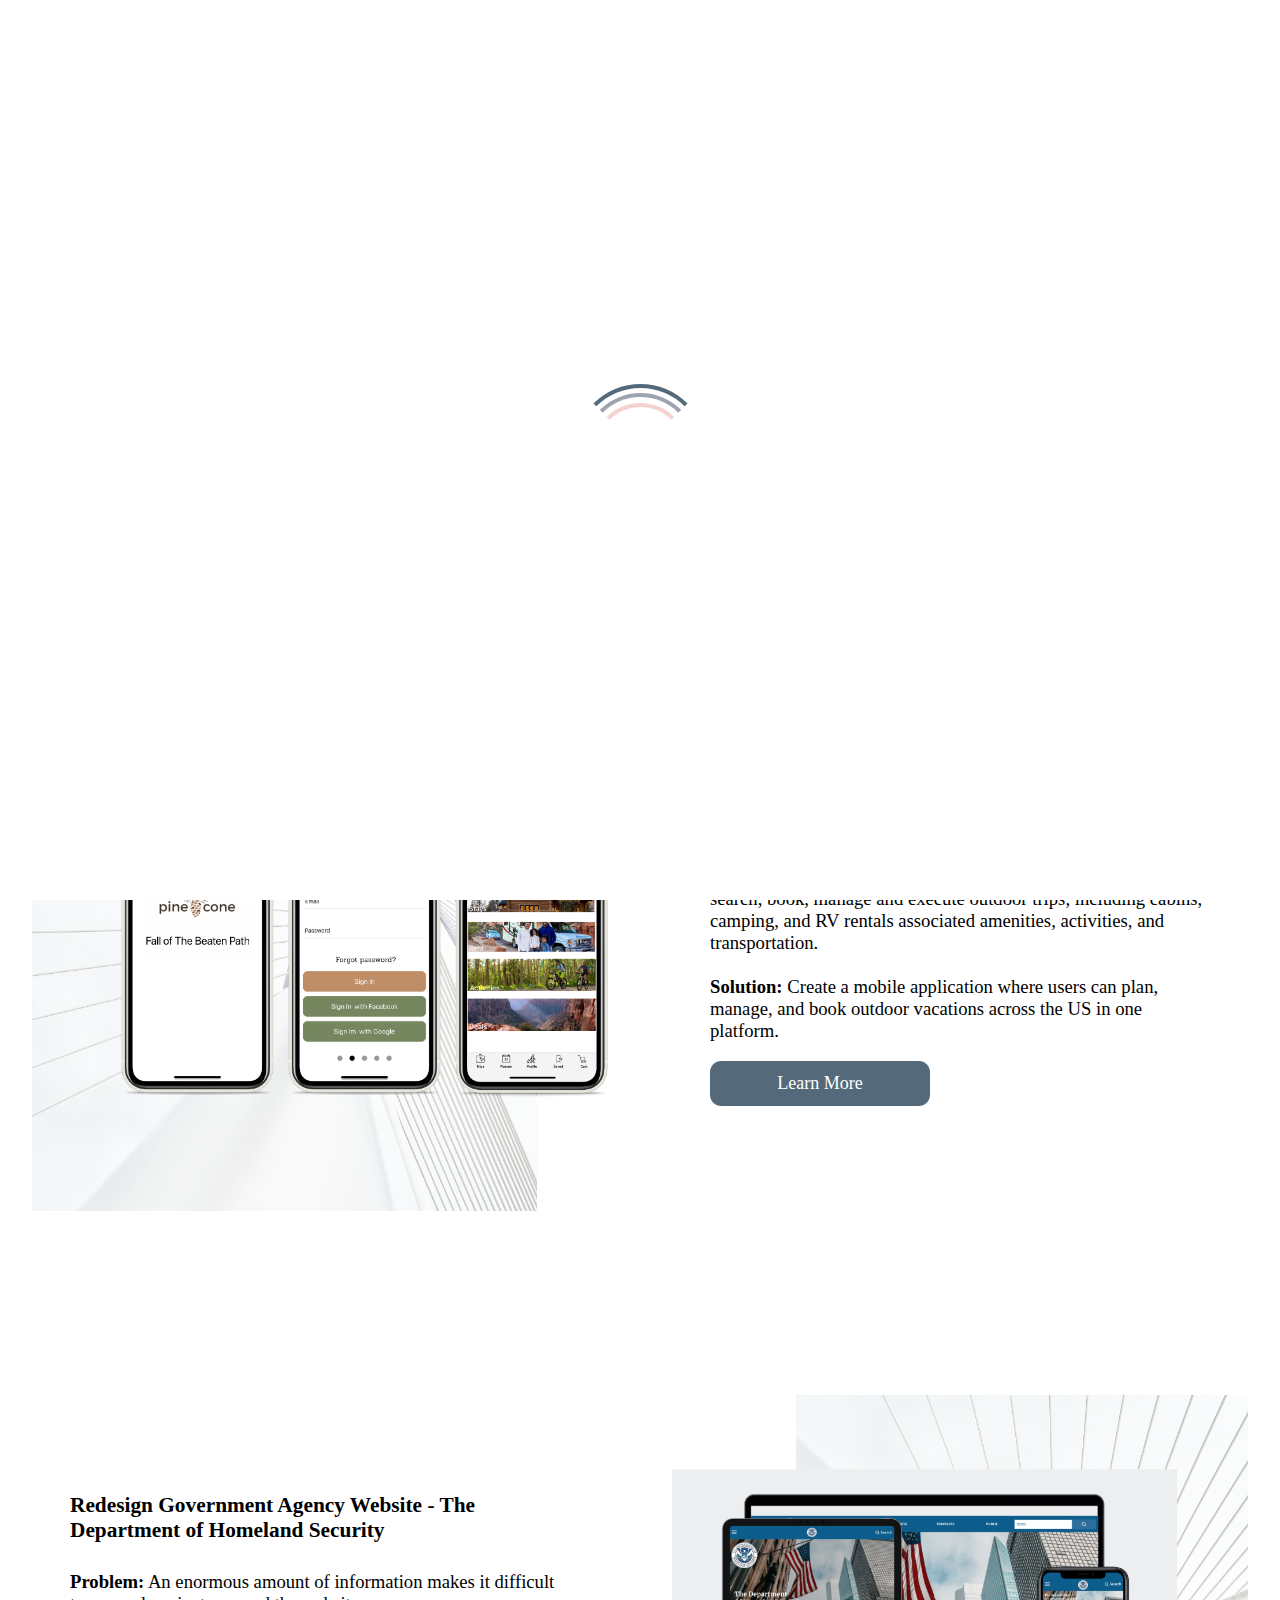
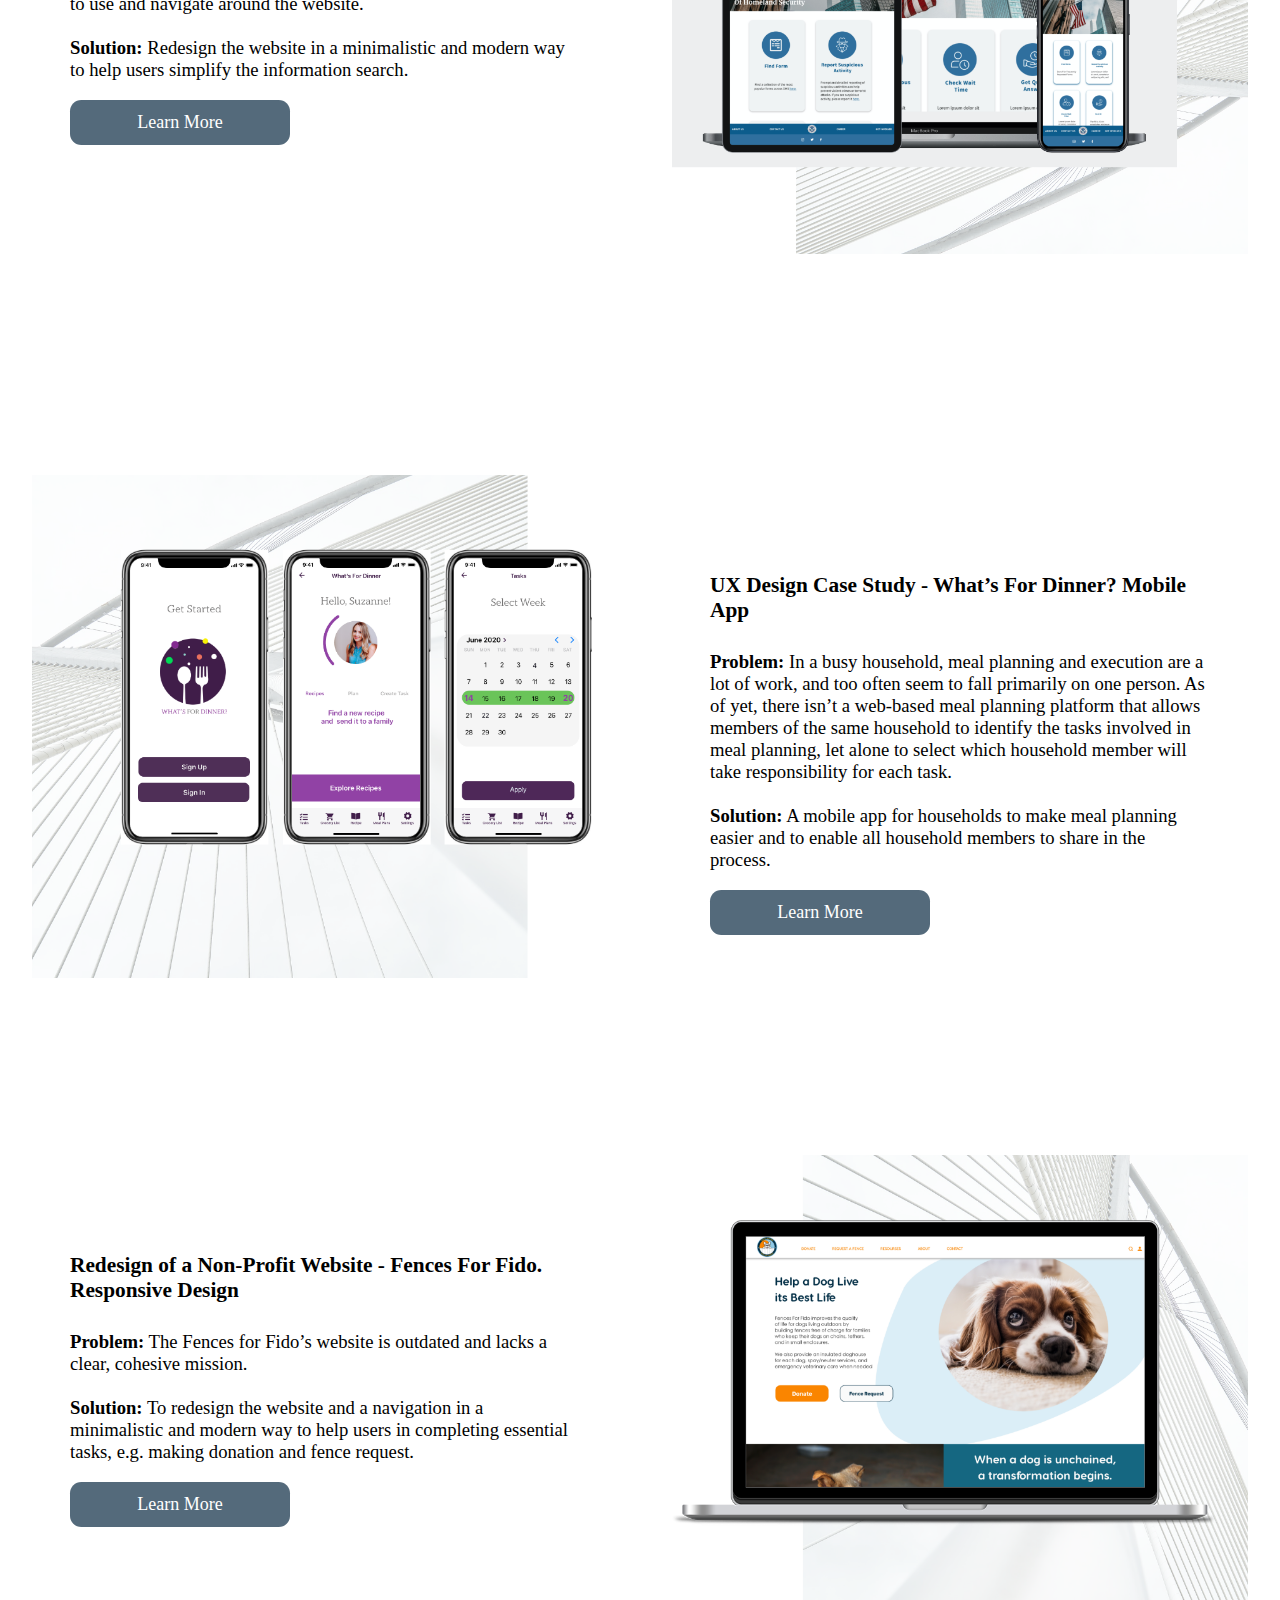
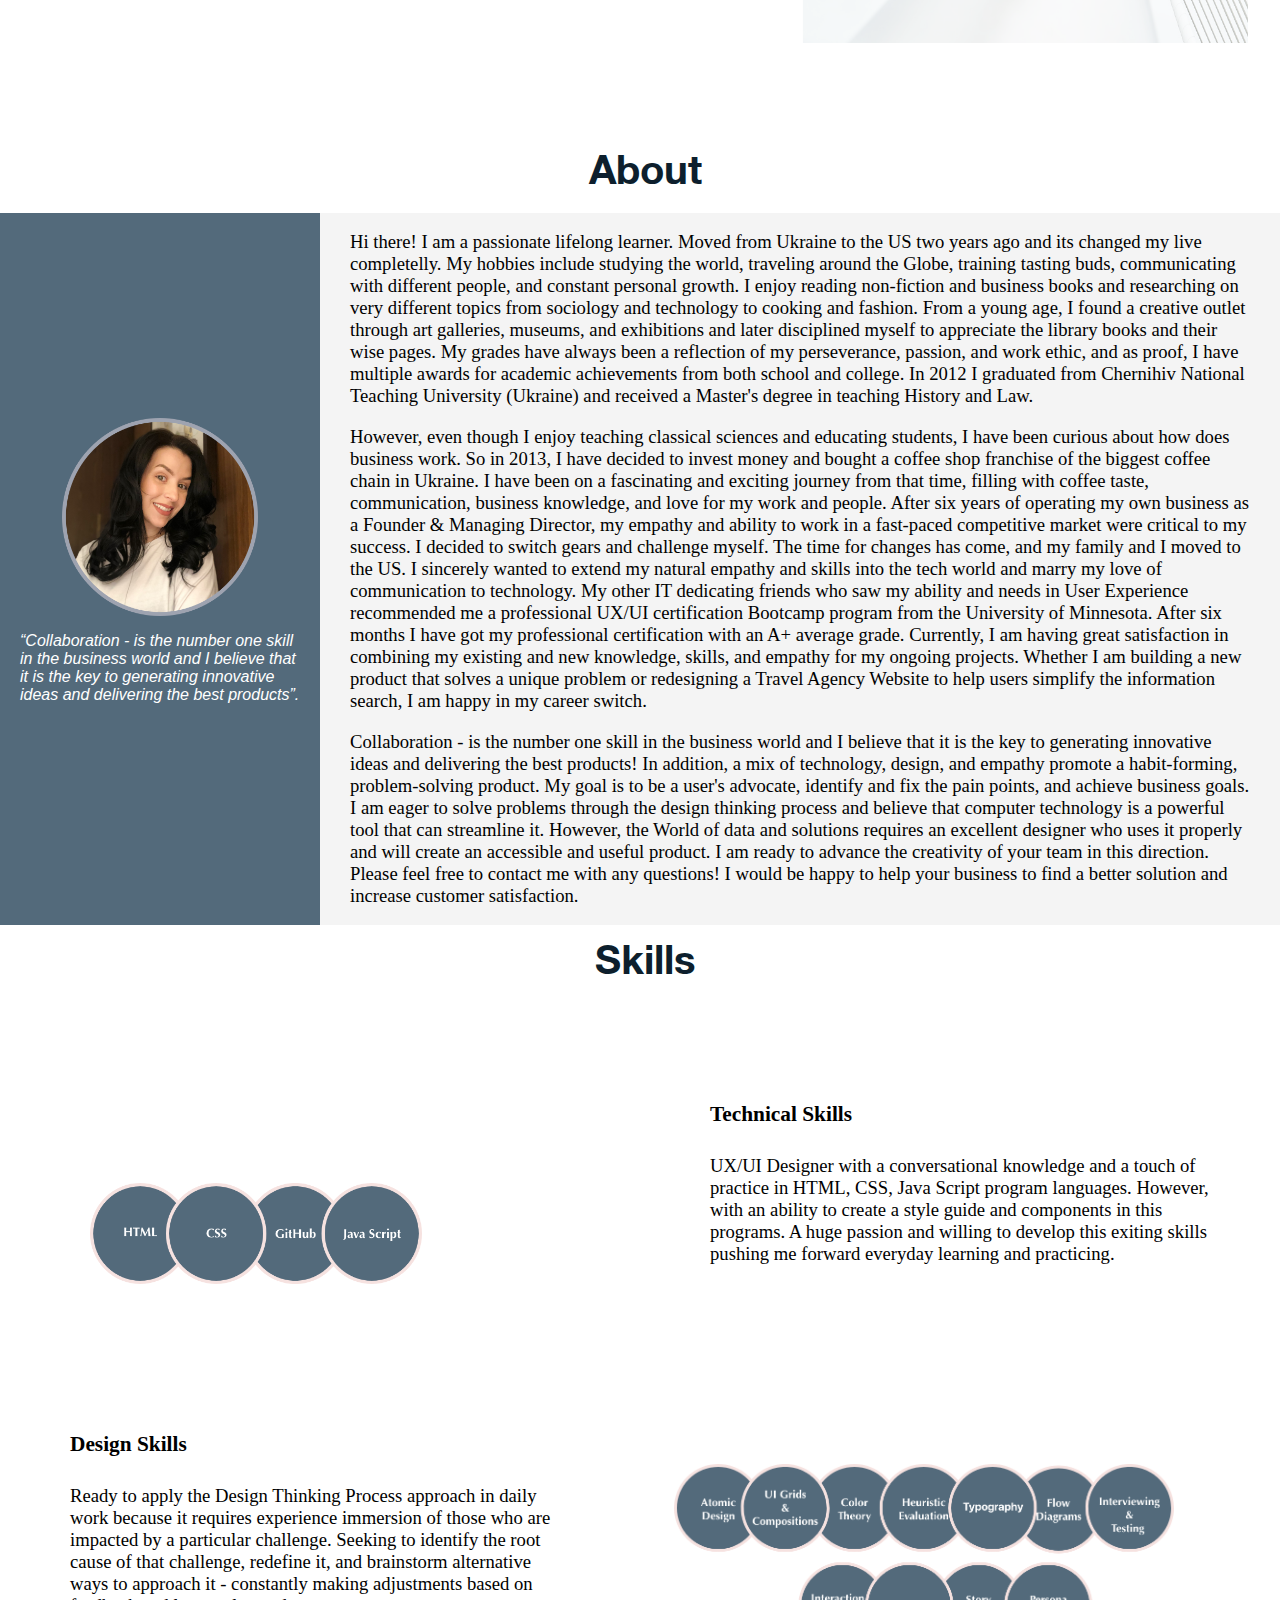
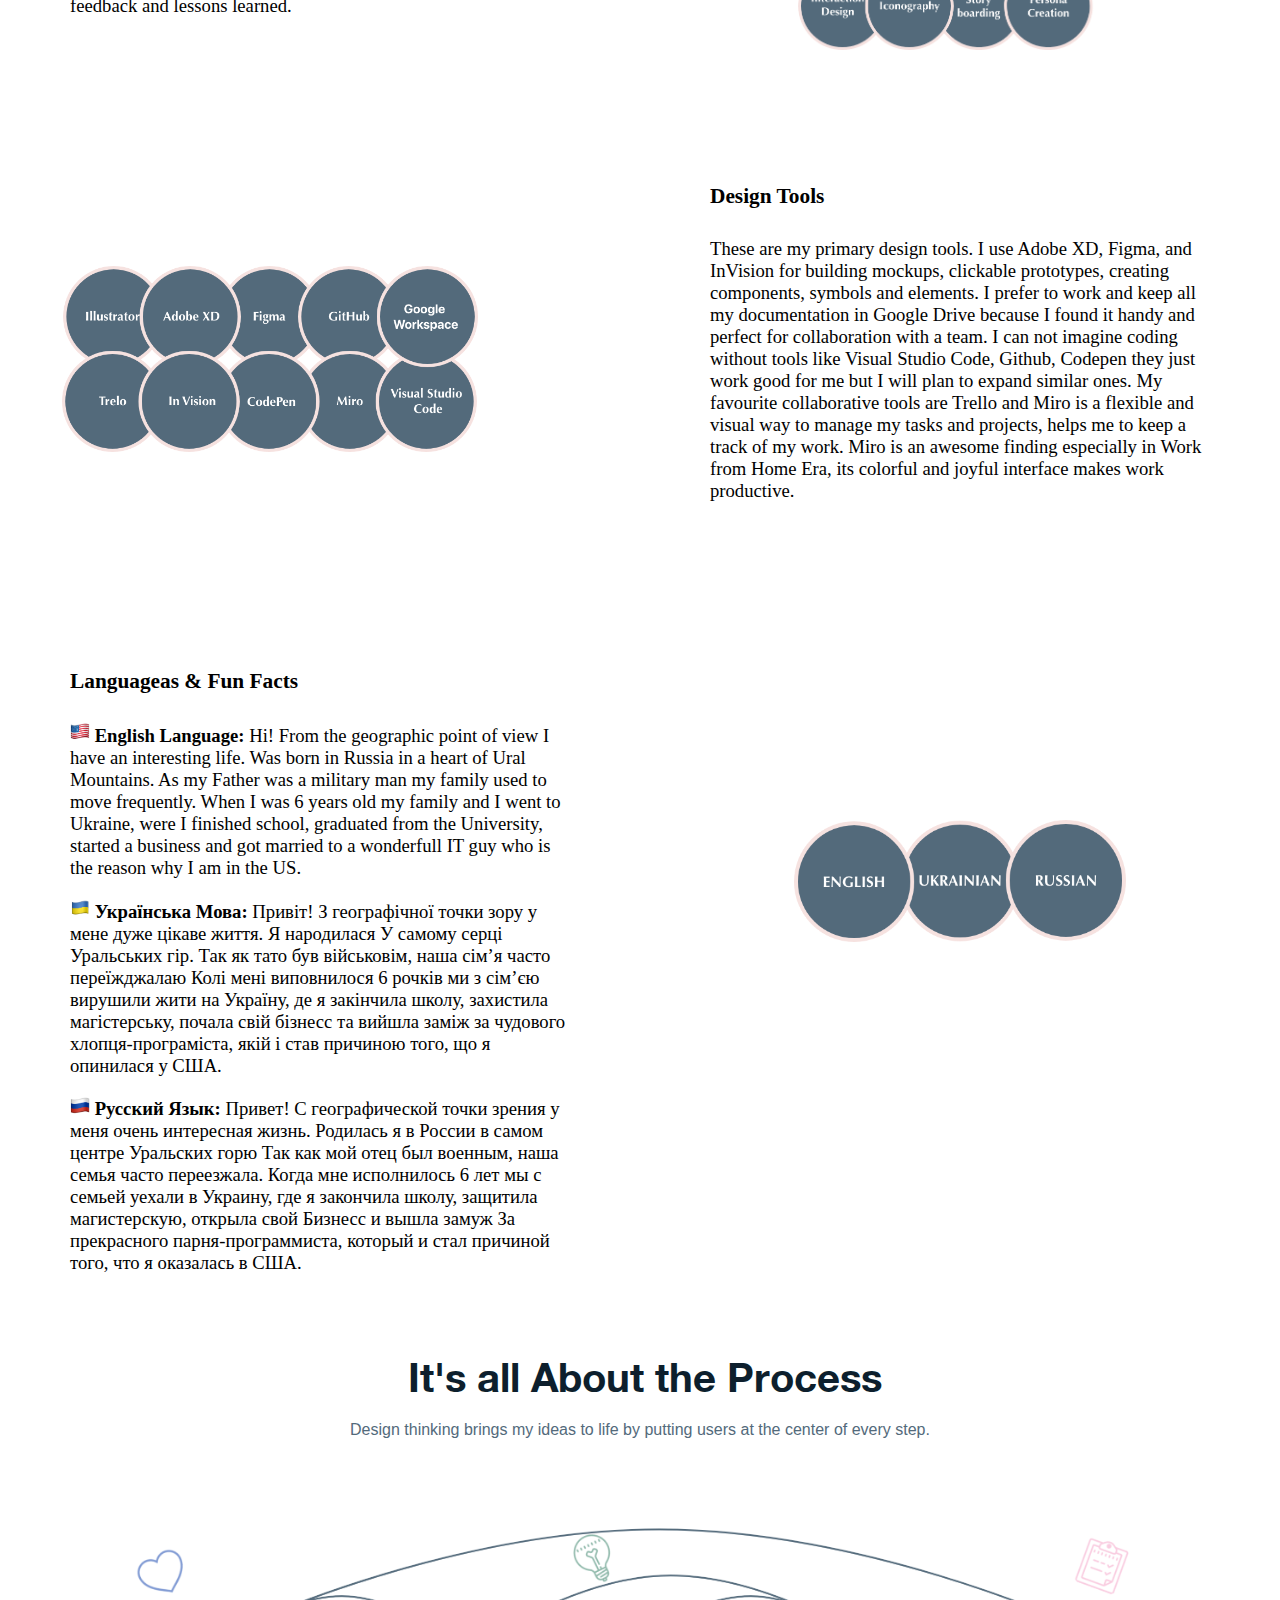
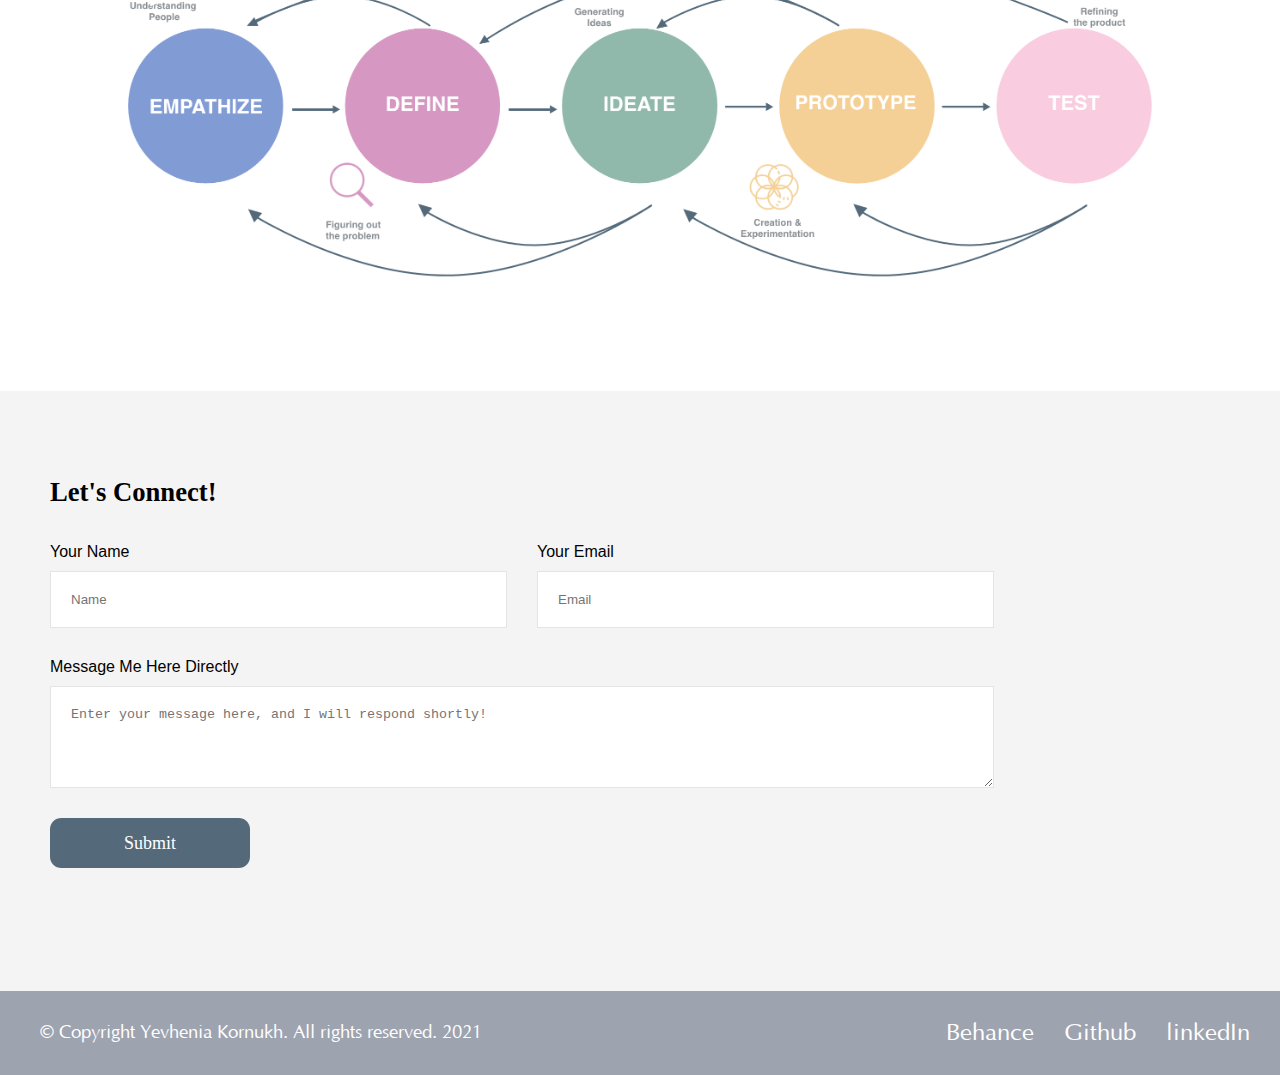
==== index.html @ 74844913 "moved hot map script below title" ====
<!DOCTYPE html>
<head>
    <!-- Global site tag (gtag.js) - Google Analytics -->
<!-- <script async src="https://www.googletagmanager.com/gtag/js?id=G-8EDSPQJ9S1"></script>
<script>
  window.dataLayer = window.dataLayer || [];
  function gtag(){dataLayer.push(arguments);}
  gtag('js', new Date());

  gtag('config', 'G-8EDSPQJ9S1');
</script> -->

<!-- Hotjar Tracking Code for https://janekornukh.github.io/portfolio/ -->

    <meta charset="utf-8">
    <title>Yevheniia Kornukh</title>
    <script>
        (function(h,o,t,j,a,r){
            h.hj=h.hj||function(){(h.hj.q=h.hj.q||[]).push(arguments)};
            h._hjSettings={hjid:2246298,hjsv:6};
            a=o.getElementsByTagName('head')[0];
            r=o.createElement('script');r.async=1;
            r.src=t+h._hjSettings.hjid+j+h._hjSettings.hjsv;
            a.appendChild(r);
        })(window,document,'https://static.hotjar.com/c/hotjar-','.js?sv=');
    </script>
    
    <link href="css/nav.css" rel="stylesheet" type="text/css">
    <link href="css/style.css" rel="stylesheet" type="text/css">
    <link rel="preconnect" href="https://fonts.gstatic.com">
<link href="https://fonts.googleapis.com/css2?family=Poppins:wght@700&display=swap" rel="stylesheet">
<link href="https://fonts.googleapis.com/css2?family=Poppins:ital,wght@0,400;0,700;1,500&display=swap" rel="stylesheet">
<link rel="stylesheet" href="https://cdnjs.cloudflare.com/ajax/libs/font-awesome/4.7.0/css/font-awesome.min.css">
</head>
<body>
    <!-- background animation -->
<!-- <div class="hero-bkg-animated">
</div> -->

    <header class="header">
        <a href="#" class="logo">YK</a>
        <!-- <img src="images/new_logo.png" class="logo"> -->
        <input class="menu-btn" type="checkbox" id="menu-btn" />
        <label class="menu-icon" for="menu-btn"><span class="navicon"></span></label>
        <ul class="menu">
          <li><a href="#projects">Projects</a></li>
          <li><a href="#about">About</a></li>
          <li><a href="#contact">Contact</a></li>
        </ul>
      </header>

<section id="heroSpace">
    <div id="flowers">
        <h1>Yevheniia Kornukh</h1>
        <h2><i>UX/UI Designer</i></h2>
    </div>
    
    <div id="headline">
        <h1>Yevheniia Kornukh</h1>
        <h2><i>A system-minded UX/UI Designer
            with a business background</I></h2>
        <h3>I Design products that people love</h3>
        <p>
            Create user-centric, habit-forming designs
            and deliver an intuitive yet impactful
            experience for each project.
        </p>
        <br>
        <!-- <button class="hoverMe">View My Resume</button> -->
        <a target="_blank" href="images/Yevheniia_Kornukh_Resume.pdf" class="button">Veiw My Resume</a>
        </div>
    <div id="avatar">
        <img src="images/Avatar.png">
    </div>
</section>
<h2 id="projects">Projects</h2>
<section id="projectGrid">
    
    <div id="pineCone-img" class="projectImg">
        <img src="images/pine-cone.png">
    </div>
    <div id="pineCone" class="projectOverview">
        <h4>
            <a href="javascript:void(0);">
                UX Design Case Study - Pine Cone Mobile App
            </a>
        </h4>
        <p><b>Problem:</b> There is no unifying digital space where travelers can search, book, manage and execute outdoor trips, including cabins, camping, and RV rentals associated amenities, activities, and transportation.<br>
        </br> 
            <b>Solution:</b> Create a mobile application where users can plan, manage, and book outdoor vacations across the US in one platform.
        </p>
        <a target="_blank" href="#" class="button">Learn More</a>
    </div>
    <div id="homelandSecurity" class="projectOverview">
        <h4><a href="javascript:void(0);">
            Redesign Government Agency Website - The Department of Homeland Security
        </a></h4>
        <p><b>Problem:</b> An enormous amount of information makes it difficult to use and navigate around the website.<br></br>
           <b>Solution:</b> Redesign the website in a minimalistic and modern way to help users simplify the information search.
        </p>
        <a target="_blank" href="#" class="button">Learn More</a>


    </div>
    <div id="homelandSecurity-img" class="projectImg">
        <img src="images/HS-group.png">
    </div>
    <div id="whats-for-Dinner-img" class="projectImg">
        <img src="images/WFD-group.png">
    </div>
    <div id="whats-for-Dinner" class="projectOverview">
        <h4><a href="javascript:void(0);">UX Design Case Study - What’s For Dinner? Mobile App
        </a></h4>
        <p><b>Problem:</b> In a busy household, meal planning and execution are a lot of work, and 
            too often seem to fall primarily on one person. As of yet, there isn’t a web-based 
            meal planning platform that allows members of the same household to identify the 
            tasks involved in meal planning, let alone to select which household member will 
            take responsibility for each task.<br></br> 
            <b>Solution:</b> A mobile app for households to make meal planning easier and to 
            enable all household members to share in the process.
        </p>
        <a target="_blank" href="#" class="button">Learn More</a>

    </div>
    <div id="fencesForFido" class="projectOverview">
        <h4><a href="javascript:void(0);">Redesign of a Non-Profit  Website - Fences For Fido. Responsive Design
        </a></h4>
        <p><b>Problem:</b>  The Fences for Fido’s website is outdated and lacks a clear, cohesive mission.<br></br>
           <b>Solution:</b>  To redesign the website and a navigation in a minimalistic and modern 
            way to help users in completing essential tasks, e.g. making donation and fence 
            request.
            </p>
            <a target="_blank" href="#" class="button">Learn More</a>

    </div>
    <div id="fencesForFido-img" class="projectImg">
        <img src="images/FFF-group.png">
    </div>
</section>

<h2 id="about">About</h2>

<section id="aboutMe">
    <div id="avatar2" class="">
        <img src="images/Avatar2.png">
        <p><i>“Collaboration - is the number one skill in the business world and I believe that it is the key to
                generating innovative ideas and delivering the best products”.</i></p>
    </div>

    <div id="coverLetter" class="">
        <p>Hi there! I am a passionate lifelong learner. Moved from Ukraine to the US two years ago and its changed my live completelly. My hobbies include studying the world, traveling around the
            Globe, training tasting buds, communicating with different people, and constant personal growth. I enjoy
            reading non-fiction and business books and researching on very different topics from sociology and
            technology to cooking and fashion. From a young age, I found a creative outlet through art galleries,
            museums, and exhibitions and later disciplined myself to appreciate the library books and their wise pages.
            My grades have always been a reflection of my perseverance, passion, and work ethic, and as proof, I have
            multiple awards for academic achievements from both school and college. In 2012 I graduated from Chernihiv
            National Teaching University (Ukraine) and received a Master's degree in teaching History and Law.</p>


        <p>However, even though I enjoy teaching classical sciences and educating students, I have been curious about
            how does business work.
            So in 2013, I have decided to invest money and bought a coffee shop franchise of the biggest coffee chain in
            Ukraine. I have been on a fascinating and exciting journey from that time, filling with coffee taste,
            communication, business knowledge, and love for my work and people. After six years of operating my own
            business as a Founder & Managing Director, my empathy and ability to work in a fast-paced competitive market
            were critical to my success. I decided to switch gears and challenge myself. The time for changes has come,
            and my family and I moved to the US. I sincerely wanted to extend my natural empathy and skills into the
            tech world and marry my love of communication to technology. My other IT dedicating friends who saw my
            ability and needs in User Experience recommended me a professional UX/UI certification Bootcamp program from
            the University of Minnesota. After six months I have got my professional certification with an A+ average grade. Currently, I am having great
            satisfaction in combining my existing and new knowledge, skills, and empathy for my ongoing projects.
            Whether I am building a new product that solves a unique problem or redesigning a Travel Agency Website to help
            users simplify the information search, I am happy in my career switch.</p>

        <p>Collaboration - is the number one skill in the business world and I believe that it is the key to generating
            innovative ideas and delivering the best products! In addition, a mix of technology, design, and empathy
            promote a habit-forming, problem-solving product. My goal is to be a user's advocate, identify and fix the
            pain points, and achieve business goals. I am eager to solve problems through the design thinking process
            and believe that computer technology is a powerful tool that can streamline it. However, the World of data
            and solutions requires an excellent designer who uses it properly and will create an accessible and useful
            product. I am ready to advance the creativity of your team in this direction. Please feel free to contact me
            with any questions! I would be happy to help your business to find a better solution and increase customer
            satisfaction.</p>
    </div>
</section>

<h2 id="about">Skills</h2>

<!-- <section id="resumeGrid">
    <div id="summary" class="projectOverview">
        <p><b>UX/UI Designer</b> skilled at agile methodologies, user research, user interface deployment, visual prototyping (Adobe XD, Figma).<br> Creative problem-solver passionate about research-driven designs.<br><br> <b>Main goal:</b> create user-centric, habit-forming designs and deliver an intuitive yet impactful experience for each project. <br><br> <b>Education background</b> includes a UX/UI Bootcamp certification program from the University of Minnesota. <br>Additionally, a Master’s degree in teaching History and Law from Chernihiv National Teaching University in Ukraine.
            
             
        </p>
    </div>
    <div id="graph-img" class="graphImg">
        <img src="images/Graph.png">
    </div>
    
</section> -->

<section id="skillsGrid">
    <div id="t-skills-img" class="bubles">
        
        <img src="images/tech-skills.png">
    </div>
    <div id="t-skills" class="projectOverview">
             <p><h4>Technical Skills</h4>UX/UI Designer with a conversational knowledge and a touch of practice in 
                HTML, CSS, Java Script program languages. However, with an ability to create a style guide and components in this programs. A huge passion and willing to develop this exiting skills pushing me forward everyday learning and practicing.  
            </p>
    </div>

    
    <div id="d-skills" class="projectOverview">
       
        <p> <h4>Design  Skills</h4>Ready to apply the Design Thinking 
            Process approach in daily work because it 
            requires  experience immersion of those 
            who are impacted by a particular challenge.
            Seeking to identify the root cause of that 
            challenge, redefine it, and brainstorm alternative 
            ways to approach it - constantly making adjustments
            based on feedback and lessons learned.
       </p>
</div>

    <div id="d-skills-img" class="bubles">
        <img src="images/design-skills.png">
    </div>
    
    
    <div id="tools-img" class="bubles">
       
        <img src="images/design-tools.png">
    </div>
    <div id="tools" class="projectOverview">
             <p> <h4>Design Tools</h4>These are my primary design tools. I use Adobe XD, Figma, and InVision for building mockups, clickable prototypes, creating components, symbols and elements. I prefer to work and keep all my documentation in Google Drive because I found it handy and perfect for collaboration with a team. I can not imagine coding without tools like Visual Studio Code, Github, Codepen they just work good for me but I will plan to expand similar ones. 
                My favourite collaborative  tools are Trello and Miro is a flexible and visual way to manage my tasks and projects, helps me to keep a track of my work. Miro is an awesome finding especially in Work from Home Era, its colorful and joyful interface makes work productive.  
            </p>
    </div>

    
    <div id="lingo" class="projectOverview">
            <p><h4>Languageas & Fun Facts</h4></p>
        <p><img src="images/us-flag.png"> <b>English Language:</b> Hi! From the geographic point of view I have an interesting life. Was born in 
            Russia in a heart of Ural Mountains. As my Father was a military man my family 
            used to move frequently. When I was 6 years old my family and I went to 
            Ukraine, were I finished school, graduated from the University, started a 
            business and got married to a wonderfull IT guy who is the reason why I am in 
            the US. 
       </p>
       <p><img src="images/ukr-flag.png"> <b>Українська Мова:</b> Привіт! З географічної точки зору у мене дуже цікаве життя. Я народилася
        У самому серці Уральських гір. Так як тато був військовім, наша сім’я часто
        переїжджалаю Колі мені виповнилося 6 рочків ми з сім’єю вирушили жити на 
        Україну, де я закінчила школу, захистила магістерську, почала свій бізнесс
        та вийшла заміж за чудового хлопця-програміста, якій і став причиною того, що я 
        опинилася у США.
        
        </p>  
   
        <p><img src="images/rus-flag.png"> <b>Русский Язык:</b> Привет! С географической точки зрения у меня очень интересная жизнь. Родилась 
            я в России в самом центре Уральских горю Так как мой отец был военным, наша 
            семья часто переезжала. Когда мне исполнилось 6 лет мы с семьей уехали в Украину,
            где я закончила школу, защитила магистерскую, открыла свой Бизнесс и вышла замуж 
            За прекрасного парня-программиста, который и стал причиной того, что я оказалась в США.  
            
       </p>
    </div>

    <div id="lingo-img" class="bubles">
    <img src="images/languages.png">
    </div>

</section>

<section id="designThinking">
    <div id="text dt" class="textDT">
        <h2>It's all About the Process</h2>
        <p>Design thinking brings my ideas to life by putting users at the center of every step. 
        </p>
</div>
 <div id="dthink-img" class="bubles">   
        <img src="images/designThinking.png">
    </div>
    
</section>

<section id="contact">
    <h4>Let's Connect!</h4>
    <form>
        <div class="contactForm">
            <div class="nameBlock">
                <label for="inputName" class="form-label">Your Name</label>
                <input type="text" class="textInput" id="inputName" placeholder="Name">
            </div>
            <div class="emailBlock">
                <label for="inputEmail" class="form-label">Your Email</label>
                <input type="email" class="textInput" id="inputEmail" placeholder="Email">
            </div>
            <div class="messageBlock">
                <label for="inputMessage" class="form-label">Message Me Here Directly</label>
                <textarea type="text" rows="4" class="textInput" id="inputMessage" placeholder="Enter your message here, and I will respond shortly!"></textarea>
            </div>
        </div>
            <div class="">
                <button type="submit" class="hoverMe">Submit</button>
            </div>
        
    </form>
</section>

<!--My primary Footer-->

<footer id="footBar">
    <h5>&#169; Copyright Yevhenia Kornukh. All rights reserved. 2021</h5>
    <div id="footnavigation">
        <p>
            <a target="_blank" href="https://www.behance.net/janekornukh">Behance</a>
        </p>
        <p>
            <a target="_blank" href="https://github.com/janekornukh/portfolio">Github</a>
        </p>
        <p>
            <a target="_blank" href="https://www.linkedin.com/in/jane-kornukh-10817b196/">linkedIn</a>
            
        </p>
        
    </div>  
</footer>

<footer id="footBarMobile">
    <div id="footnavigation">
            <a target="_blank" href="https://www.behance.net/janekornukh"><img src="images/behance.png" alt=""></a>
            <a target="_blank" href="https://github.com/janekornukh/portfolio"><img src="images/github.png" alt=""></a>
            <a target="_blank" href="https://www.linkedin.com/in/jane-kornukh-10817b196/"><img src="images/linkedin.png" alt=""></a>    
    </div>   
</footer>

<!-- tripl spiner preloader -->


<div class="preloader">
    <div class="triple-spinner"></div>
</div>

<script src="https://ajax.googleapis.com/ajax/libs/jquery/3.4.1/jquery.min.js"></script>
<script src="js/index.js"></script>

</body>
</html>
---- css/nav.css ----
@font-face {
  font-family: "Pumpkin Story";
  src: /*url('myfont.woff2') format('woff2'),
         url('myfont.woff') format('woff'),*/ url("../fonts/Pumpkin Story.ttf")
    format("truetype");
}

@font-face {
  font-family: "Optima";
  font-style: normal;
  font-weight: normal;
  src: local("Optima"), url("../fonts/OPTIMA.woff") format("woff");
}

body {
  margin: 0;
  font-family: Helvetica, sans-serif;
}

a {
  color: #000;
}

/* header */

.header {
  background-color: #9ea3b0;
  box-shadow: 1px 1px 4px 0 rgba(0, 0, 0, 0.1);
  position: fixed;
  width: 100%;
  z-index: 40;
}

.header ul {
  margin: 0;
  padding: 0;
  list-style: none;
  overflow: hidden;
  background-color: #9ea3b0;
}

.header li a {
  display: block;
  padding: 20px 20px;
  border-right: 1px solid #9ea3b0;
  text-decoration: none;
  color: white;
  font: 18pt 'Poppins';
}

.header li a:hover,
.header .menu-btn:hover {
  background-color: #9ea3b0;
}

.header .logo {
  display: inline-block;
  font-size: 2em;
  text-decoration: none;
  color: white;
  font: 30pt 'Poppins';
  font-weight: bold;
  margin: 8px 20px 8px 60px;
  transition: transform .2s;
}

.logo:hover {
  transform: scale(1.2);
}

.header a:hover {
    color: #FAE1DF;
    cursor: pointer;
}

/* menu */

.header .menu {
  clear: both;
  max-height: 0;
  transition: max-height 0.2s ease-out;
}

/* menu icon */

.header .menu-icon {
  cursor: pointer;
  display: inline-block;
  float: right;
  padding: 34px 30px;
  position: relative;
  user-select: none;
}

.header .menu-icon .navicon {
  background: white;
  display: block;
  height: 2px;
  position: relative;
  transition: background 0.2s ease-out;
  width: 24px;
}

.header .menu-icon .navicon:before,
.header .menu-icon .navicon:after {
  background: white;
  content: "";
  display: block;
  height: 100%;
  position: absolute;
  transition: all 0.2s ease-out;
  width: 100%;
}

.header .menu-icon .navicon:before {
  top: 7px;
}

.header .menu-icon .navicon:after {
  top: -7px;
}

/* menu btn */

.header .menu-btn {
  display: none;
}

.header .menu-btn:checked ~ .menu {
  max-height: 240px;
}

.header .menu-btn:checked ~ .menu-icon .navicon {
  background: transparent;
}

.header .menu-btn:checked ~ .menu-icon .navicon:before {
  transform: rotate(-45deg);
}

.header .menu-btn:checked ~ .menu-icon .navicon:after {
  transform: rotate(45deg);
}

.header .menu-btn:checked ~ .menu-icon:not(.steps) .navicon:before,
.header .menu-btn:checked ~ .menu-icon:not(.steps) .navicon:after {
  top: 0;
}

/* 48em = 768px */

@media (min-width: 600px) {
  .header li {
    float: left;
  }
  .header li a {
    padding: 20px 30px;
  }
  .header .menu {
    clear: none;
    float: right;
    max-height: none;
  }
  .header .menu-icon {
    display: none;
  }
}
---- css/style.css ----
@font-face {
    font-family: 'Pumpkin Story';
    src: /*url('myfont.woff2') format('woff2'),
         url('myfont.woff') format('woff'),*/
         url('../fonts/Pumpkin Story.ttf') format('truetype');
}

@font-face {
    font-family: 'Optima';
    font-style: normal;
    font-weight: normal;
    src: local('Optima'), url('../fonts/OPTIMA.woff') format('woff');
}

@font-face {
    font-family: 'Helvetica Neu Bold';
    font-weight: bold;
    src: local('Helvetica Neu Bold'), url('../fonts/Helvetica Neu Bold.ttf') format('truetype');
}
@font-face {
    font-family: 'HelveticaNeue Light';
    font-weight: normal;
    src: local('HelveticaNeue Light'), url('../fonts/HelveticaNeue Light.ttf') format('truetype');
}

#logo:hover {
    color: #FAE1DF;
    cursor: pointer;
} 


/*********** NavBar **********/

#navBar {
    position: -webkit-sticky;
	position: sticky;
	top: 0;
    display: flex;
    flex-direction: row;
    margin: 0px;
    background-color:#9EA3B0; 
    color: #FFFFFF;
    justify-content: space-between;
    z-index: 40;
}

#navigation {
    display: flex;
    width: 50%;
    align-items: center;
    justify-content: flex-start;
    font: 18pt 'Poppins'; 
    font-style: normal;
}

#navigation p {
    margin-right: 60pt;
}

h4 a {
    text-decoration: none;
}

h4 a:hover {
    color: #9EA3B0;
    text-decoration: none;
}


/*********** Hero Space **********/

/*********** Contact Form **********/

#contact {
    height: 500px;
    background-color: #f4f4f4;
    padding: 50px 50px 50px 50px;
}

#contact label {
    display: block;
}

.textInput {
    display: block;
    width: 100%;
    padding: 20px 20px;
    box-sizing: border-box;
    border: 1px solid #e4e4e4;
    margin-top: 10px;
}

.textInput:active, 
.textInput:focus {
    border-color: #43464d;
}
.textInput:hover {
    border-color: #e3e6eb;
}



.nameBlock {
    grid-area: nameBlock;
}

.emailBlock {
    grid-area: emailBlock;
}

.messageBlock {
    grid-area: messageBlock;
}

/*********** About Me **********/

#aboutMe {
    z-index: 19;
    display: grid;
    grid-template-rows: auto;
    grid-template-columns: 1fr 3fr;   
}

#avatar2 {
    display: grid;
    grid-template-rows: auto auto;
    grid-template-columns: 1fr;
    align-items: stretch;
    background-color:#536A7B;
    color: white;
    padding: 20px 20px 20px 20px;
    align-content: center;
}

#avatar2 img {
    display: block;
    margin: auto;
    width: 70%;
    display: flex;
    justify-content: center;
}

#coverLetter {
    padding: 0px 30px 0px 30px;
    font: 14pt 'Helvetica Neue';
    background-color:#f4f4f4;
}

#designThinking img{
width: 80%;
margin: auto;
padding: 50px 0 100px 0;
}
.textDT p{
  text-align: center;
  color: #536A7B;
  margin: 10px 20px 10px 20px;
}
/*********** Mobile **********/

@media only screen and (max-width:600px)
{
    #navigation {
        display: flex;
        width: 50%;
        align-items: center;
        justify-content: flex-start;
        font: 18pt 'Poppins'; 
        font-style: normal;
    }

    .navBar a.icon {
        /* background: black; */
        display: block;
        position: absolute;
        right: 0;
        top: 0;
      }

      /* Style navigation menu links */
    .navigation a {
        color: white;
        padding: 14px 16px;
        text-decoration: none;
        font-size: 17px;
        display: block;
    }
    
    #footBar {
        display:none;
    }

    #footBarMobile {
        display:flex;
        bottom: 0;
        flex-direction: row;
        background-color:#9EA3B0; 
        color: #FFFFFF;
        justify-content: center;
        margin: 0px;
        z-index: 30;
    }

    #footnavigation {
        display: flex;
        width: 35%;
        align-items: center;
        font: 18pt 'Optima';
        justify-content: space-between;
    }

    #heroSpace {
        padding-top: 70px;
        display: grid;
        justify-content: center;
        align-items: flex-start;
        grid-template-rows: 300px 140px 300px;
        grid-template-columns: 1fr;
        grid-template-areas:
        "flowers"
        "ava"
        "head";
    }

    #flowers {
        width: 100%;
        height: 300px;
        grid-area: flowers;
        background-image: url('../images/background_flowers.png');
        background-repeat: no-repeat;
        background-attachment: fixed;
        background-size: cover;
    }

    #flowers h1, h2 {
        padding: 20px 0 0 20px;
        margin:  20px 0 0 20px;
    }
    
    #headline {
        grid-area: head;
        z-index: 10;
        margin: 0% 15px 20% 15px;
        text-align: center;
    }

    .button {
        display: block;
        margin: auto;
     }

    #headline h1
    {
        display: none;
    }

    #headline h2
    {
        display: none;
    }

    #avatar {
        grid-area: ava;
        z-index: 9;
        display: flex;
        justify-content: center;
        position: relative;
        top: -105px;
    }

    #avatar img {
        width: 200px;
    }
    #projectGrid {
        z-index: 13;
        display: grid;
        justify-content: center;
        align-items: flex-start;
        grid-template-columns: 1fr;
        grid-template-areas:
        "pineCone-img" 
        "pineCone"
        "homelandSecurity-img"
        "homelandSecurity"
        "whats-for-Dinner-img"
        "whats-for-Dinner"
        "fencesForFido-img" 
        "fencesForFido" ;
    }

    #pineCone-img {
        grid-area: pineCone-img;
    }
    #pineCone {
        grid-area: pineCone;   
    }
    #homelandSecurity-img {
        grid-area: homelandSecurity-img;
    }
    #homelandSecurity {
        grid-area: homelandSecurity;
    }
    #Whats-for-Dinner-img {
        grid-area: whats-for-Dinner-img;
    }
    #whats-for-Dinner {
        grid-area: whats-for-Dinner;
    }
    #fencesForFido {
        grid-area: fencesForFido;
    }
    #fencesForFido-img {
        grid-area: fencesForFido-img;    
    }


    .projectOverview {
        margin: 70px 100px 50px 30px;
        font: 10pt 'Helvetica Neue';
    }
    
    .projectOverview h4 {
        font: 12pt 'Helvetica Neue';
        font-weight: bold;
    }
 
    #resumeGrid {
        z-index: 13;
        
        justify-content: center;
        align-items: flex-start;
        z-index: 15;
        display: grid;
        grid-template-columns: 1fr;
        grid-template-areas:
        "graph-img"
        "summary"   
    }
    #graph-img {
        grid-area: graph-img;
    }
    #summary {
        grid-area: summary;
    }
   
    .graphImg img {
        width: 50%;
        display: block;
        margin: 20px  auto;

    }
    
    #aboutMe {
        z-index: 19;
        display: grid;
        grid-template-rows: auto auto;
        grid-template-columns: 1fr;   
    }

    #skillsGrid {
        z-index: 17;
        display: grid;
        grid-template-columns: 1fr;
        grid-template-areas:
        "t-skills-img"
        "t-skills"
        "d-skills-img"
        "d-skills"
        "tools-img" 
        "tools"
        "lingo-img"
        "lingo";
    }
    #t-skills-img {
        grid-area: t-skills-img;
    }
    #t-skills {
        grid-area: t-skills;
    }
    #d-skills-img {
        grid-area: d-skills-img;
    }
    #d-skills {
        grid-area: d-skills;
    }
    #tools-img {
        grid-area: tools-img;
    }
    #tools {
        grid-area: tools;
    }
    #lingo-img {
        grid-area: lingo-img;
    }
    #lingo {
        grid-area: lingo;
    }
    
    .bubles img {
        display: block;
        margin: auto;
        width: 65%;
    }

    .contactForm {
        display: grid;
        align-items: flex-start;
        justify-content: center;
        gap: 30px;
        
        grid-template-columns: 1fr;
        grid-template-areas:
            "nameBlock"
            "emailBlock"
            "messageBlock";
    }
        
}


/*********** Desktop **********/

@media only screen and (min-width:600px)
{
    #flowers 
    {
        grid-area: flowers;
        position: absolute;
    }
    
    #flowers img 
    {
        width: 100%;
        z-index: -10;
    }

    #flowers h1
    {
        display: none;
    }
    #flowers h2 
    {
        display: none;
    }

    #heroSpace {
        background-image: url('../images/background_flowers.png');
        display: grid;
        justify-content: center;
        grid-template-rows: 1fr;
        grid-template-columns: 7fr 3fr;
        grid-template-areas:
        "head ava";
    }

    #headline {
        grid-area: head;
        z-index: 10;
        margin: 15% 0% 20% 10%;
    }
    
    #avatar {
        grid-area: ava;
        z-index: 9;
        margin-top: 50px;
    }
    
    #avatar img {
        width: 80%;
        margin-top: 25%
    } 

    #projectGrid {
        /* margin-bottom: 50px; */
        z-index: 10;
        display: grid;
        grid-template-rows: 680px 680px 680px 580px;
        grid-template-columns: 1fr 1fr;
    }
    .projectOverview  {
        margin: 70px 70px 50px 70px;
        font: 14pt 'Helvetica Neue';
    }
    
    .projectOverview h4 {
        font: 16pt 'Helvetica Neue';
        font-weight: bold; 
    }
    
    .graphImg img {
        display: block;
        margin: auto;
        width: 50%;
        display: flex;
        justify-content: center;
        margin-top: 40px;

    }

    #resumeGrid {
        z-index: 15;
        display: grid;
        grid-template-rows: 430px;
        grid-template-columns: 1fr 1fr;
        grid-template-areas:
        "summary graph-img"
        
    }

    h4 {
        font: 20pt 'Helvetica Neue';
        font-weight: bold;
    }

    #aboutMe {
        z-index: 19;
        display: grid;
        grid-template-rows: auto;
        grid-template-columns: 1fr 3fr;   
    }

    #skillsGrid {
        z-index: 17;
        /* margin: 70px 70px 50px 70px; */
        display: grid;
        grid-template-columns: 1fr 1fr;
        grid-template-areas:
        "t-skills-img t-skills"
        "d-skills d-skills-img"
        "tools-img tools"
        "lingo lingo-img"
    }

    .bubles img {
        display: block;
        margin: auto;
        width: 65%;
        display: flex;
        justify-content: center;
        margin-top: 100px;
    }


    #lingo-img {
        display: block;
        margin: auto;
        width: 80%;
        display: flex;
        justify-content: center;
        margin-top: 150px;

    }

    
    #d-skills-img{
        display: block;
        margin: auto;
        width: 120%;
        display: flex;
        justify-content: center;
        margin-top: 30px;
        margin-left: -100px;
    }

    #tools-img {
        display: block;
        margin: auto;
        width: 100%;
        display: flex;
        justify-content: center;
        margin-top: 80px;
        margin-left: -50px;

    }
    #t-skills-img{
        display: block;
        margin: auto;
        width: 80%;
        display: flex;
        justify-content: center;
        margin-top: 80px;
        margin-left: 0px; 
    }
    .contactForm {
        display: grid;
        align-items: flex-start;
        justify-content: flex-start;
        gap: 30px;
        width: 80%;
        grid-template-columns: 1fr 1fr;
        grid-template-areas:
            "nameBlock emailBlock"
            "messageBlock messageBlock";
    }

    #footBarMobile {   
        display:none;
    }
    
    #footBar {
       
        display:flex;
        bottom: 0;
        flex-direction: row;
        background-color:#9EA3B0; 
        color: #FFFFFF;
        justify-content: space-between;
        margin: 0px;
        z-index: 30;
    }
    
    #footnavigation {
        display: flex;
        width: 350px;
        align-items: center;
        font: 18pt 'Optima';
        justify-content: right;
    }
}

#lingo img {
    width: 20px;
    height: 20px;  
}
/**********************/

#heroSpace h1 {
    font: 35pt 'Poppins';
    color: #546A7B;
    margin: 0px 0px 0px 0px ;
}

#heroSpace h2 {
    font: 15pt 'Poppins';
    font-weight: normal;
    text-align: start;
    color: #546A7B;
}

 #heroSpace h3 {
     font: 15pt 'Poppins';
     font-weight: 600;
     color: #707070;
}

#heroSpace p {
    font: 15pt 'Poppins';
    color:  #707070;
    line-height: 1.5em; 
    font-weight: normal;
}

.projectImg {
    width: 100%;
}

.projectImg img {
    width: 90%;
    display: block;
    margin: auto;
}


/*******************button**********************/


.hoverMe{
    grid-area: hover;
    background-color:#546A7B;
    border-style: inherit;
    font-family: 'Helvetica Neue';
    font-size: 18px;
    color: white;
    text-align: center;
    height: 50px;
    transition: 0,5s;
    border-color: #546A7B;
    border-radius: 0.3cm;
    z-index: 8;
    width: 200px;
    margin: 30px auto;
    text-decoration: none;
    
}

.button {
    display: block;
    grid-area: hover;
    width: 200px;
    height: 25px;
    background: #546A7B;
    padding: 10px;
    text-align: center;
    border-radius: 0.3cm;
    color: white;
    line-height: 25px;
    text-decoration: none;
    border-style: inherit;
    font-family: 'Helvetica Neue';
    font-size: 18px;
    transition: 0,5s;
    /* margin-left: 50px; */
}


.hoverMe img {
    width: 5px;
    height: 5px;
    
}

.button:hover {
    background-color: #9EA3B0;
    border-color: #9EA3B0;
    width: 200px;
    height: 25px;
    cursor: pointer;
  }

body h2 {
    text-align: center;
    padding: 100px 0 0 30;
    margin: 10px 0px 20px 10px;
    font: 30pt 'Helvetica Neu Bold';
    color: #0D1F2D;
}

/* ********************Footer*********************/

#footnavigation p a {
    color: #FFFFFF; 
    margin-right: 30px;
    text-decoration: none; 
}


#footBar h5 {
    justify-content: left;
    font: 14pt 'Optima';
    margin-left: 40px; 
      
}   


/* Footer optional*/

/* .emailContain {
  background: url(../images/footer-flowers.png);
  background-size: cover;
  display: flex;
  align-items: center;
  flex-direction: column;
  align-items: center;
  justify-content: center;
  height: 500px;
}

.footerCard {
  width: 500px;
  margin: 35px auto;
  padding: 45px;
  border: 4px solid #9EA3B0;
  -webkit-box-shadow: 0 1px 4px rgba(0, 0, 0, 0.3), 0 0 40px rgba(0, 0, 0, 0.1) inset;
  -moz-box-shadow: 0 1px 4px rgba(0, 0, 0, 0.3), 0 0 40px rgba(0, 0, 0, 0.1) inset;
  box-shadow: 0 1px 4px rgba(0, 0, 0, 0.1), 0 0 40px rgba(0, 0, 0, 0.1);
  background-color: white;
}


.footerIcons, h4{
 text-align: center;
}

.footerCard a:link {
text-decoration: none;
}  */

/*********Preloader************/

.preloader {
  position: fixed;
  width: 100%;
  height: 100vh;
  z-index: 100000;
  background-color: white;
  top: 0;
  display: flex;
  align-items: center;
}
 
.preloader .triple-spinner {
    margin: 0 auto;
}

/****Alternative Preloader********** 
.preloader img {
  animation: spin 3s ease;
  transition: all;
  width: 150px;
  margin: 0 auto;
}

html, body {
  margin: 0; padding: 0;
}

@keyframes spin {
    0% {
      transform: rotate(0deg);
    }
    50% {
      transform: rotate(360deg);
    }
    100% {
      transform: rotate(720deg);
    }
  } */

  .triple-spinner {
    display: block;
    position: relative;
    width: 125px;
    height: 125px;
    border-radius: 50%;
    border: 4px solid transparent;
    border-top: 4px solid #546A7B;
    -webkit-animation: spin 2s linear infinite;
    animation: spin 2s linear infinite;
  }
  
  .triple-spinner::before,
  .triple-spinner::after {
    content: "";
    position: absolute;
    border-radius: 50%;
    border: 4px solid transparent;
  }
  .triple-spinner::before {
    top: 5px;
    left: 5px;
    right: 5px;
    bottom: 5px;
    border-top-color: #9EA3B0;
    -webkit-animation: spin 3s linear infinite;
    animation: spin 3.5s linear infinite;
  }
  .triple-spinner::after {
    top: 15px;
    left: 15px;
    right: 15px;
    bottom: 15px;
    border-top-color: #F5D2CF;
    -webkit-animation: spin 1.5s linear infinite;
    animation: spin 1.75s linear infinite;
  }

  @-webkit-keyframes spin {
      from {
        -webkit-transform: rotate(0deg);
        transform: rotate(0deg);
      }
      to {
        -webkit-transform: rotate(360deg);
        transform: rotate(360deg);
      }
    }
    
  
  @keyframes spin {
      from {
        -webkit-transform: rotate(0deg);
        transform: rotate(0deg);
      }
      to {
        -webkit-transform: rotate(360deg);
        transform: rotate(360deg);
      }
    }

/********* background animation*/
/* .hero-bkg-animated {
  background: gray url(https://subtlepatterns.com/patterns/geometry2.png) repeat 0 0;
  width: 100%;
  margin: 0;
  text-align: center;
  height: 300px;
  padding-top: 120px;
  box-sizing: border-box;
  -webkit-animation: slide 20s linear infinite;
}

.hero-bkg-animated h1 {
  font-family: sans-serif;
}

@-webkit-keyframes slide {
    from { background-position: 0 0; }
    to { background-position: -400px 0; }
} */

/*  animation */

.come-in {
    transform: translateY(150px);
    animation: come-in 0.8s ease forwards;
  }
  
  @keyframes come-in {
    to { transform: translateY(0); }
  }
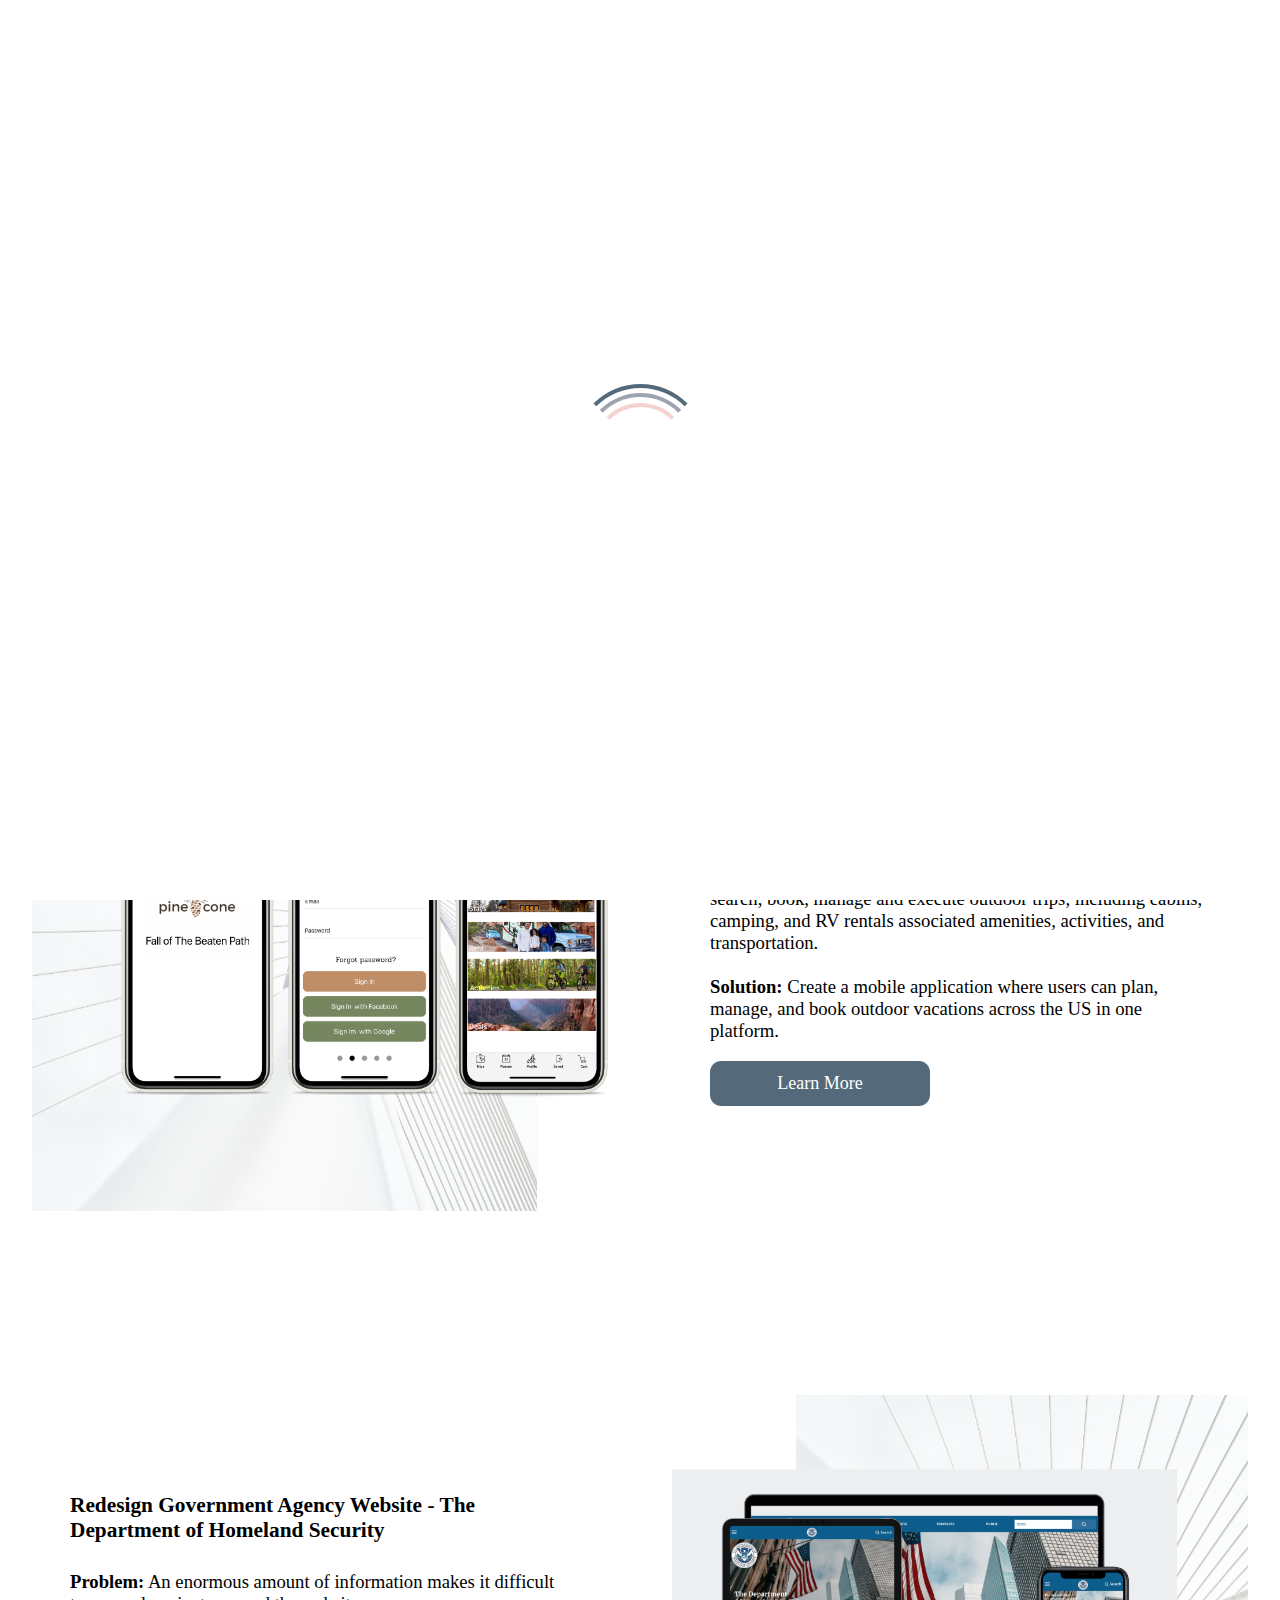
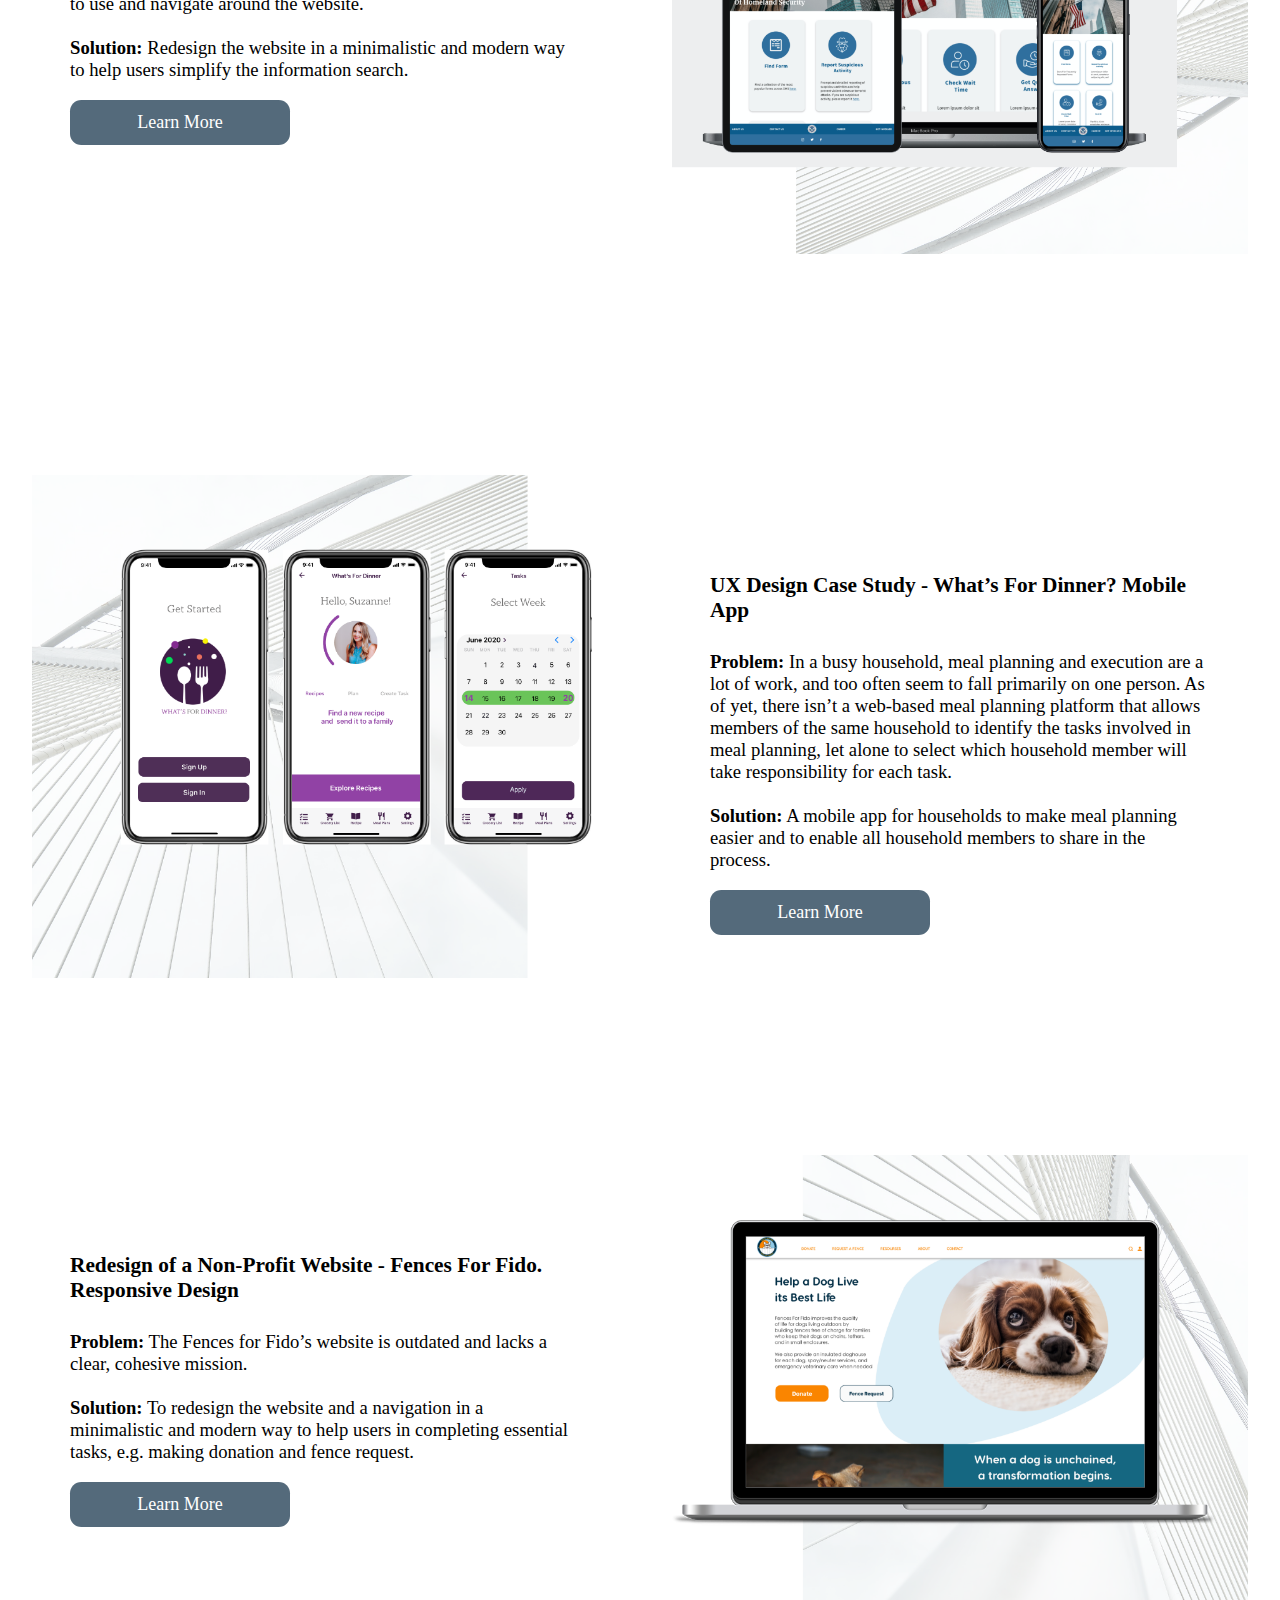
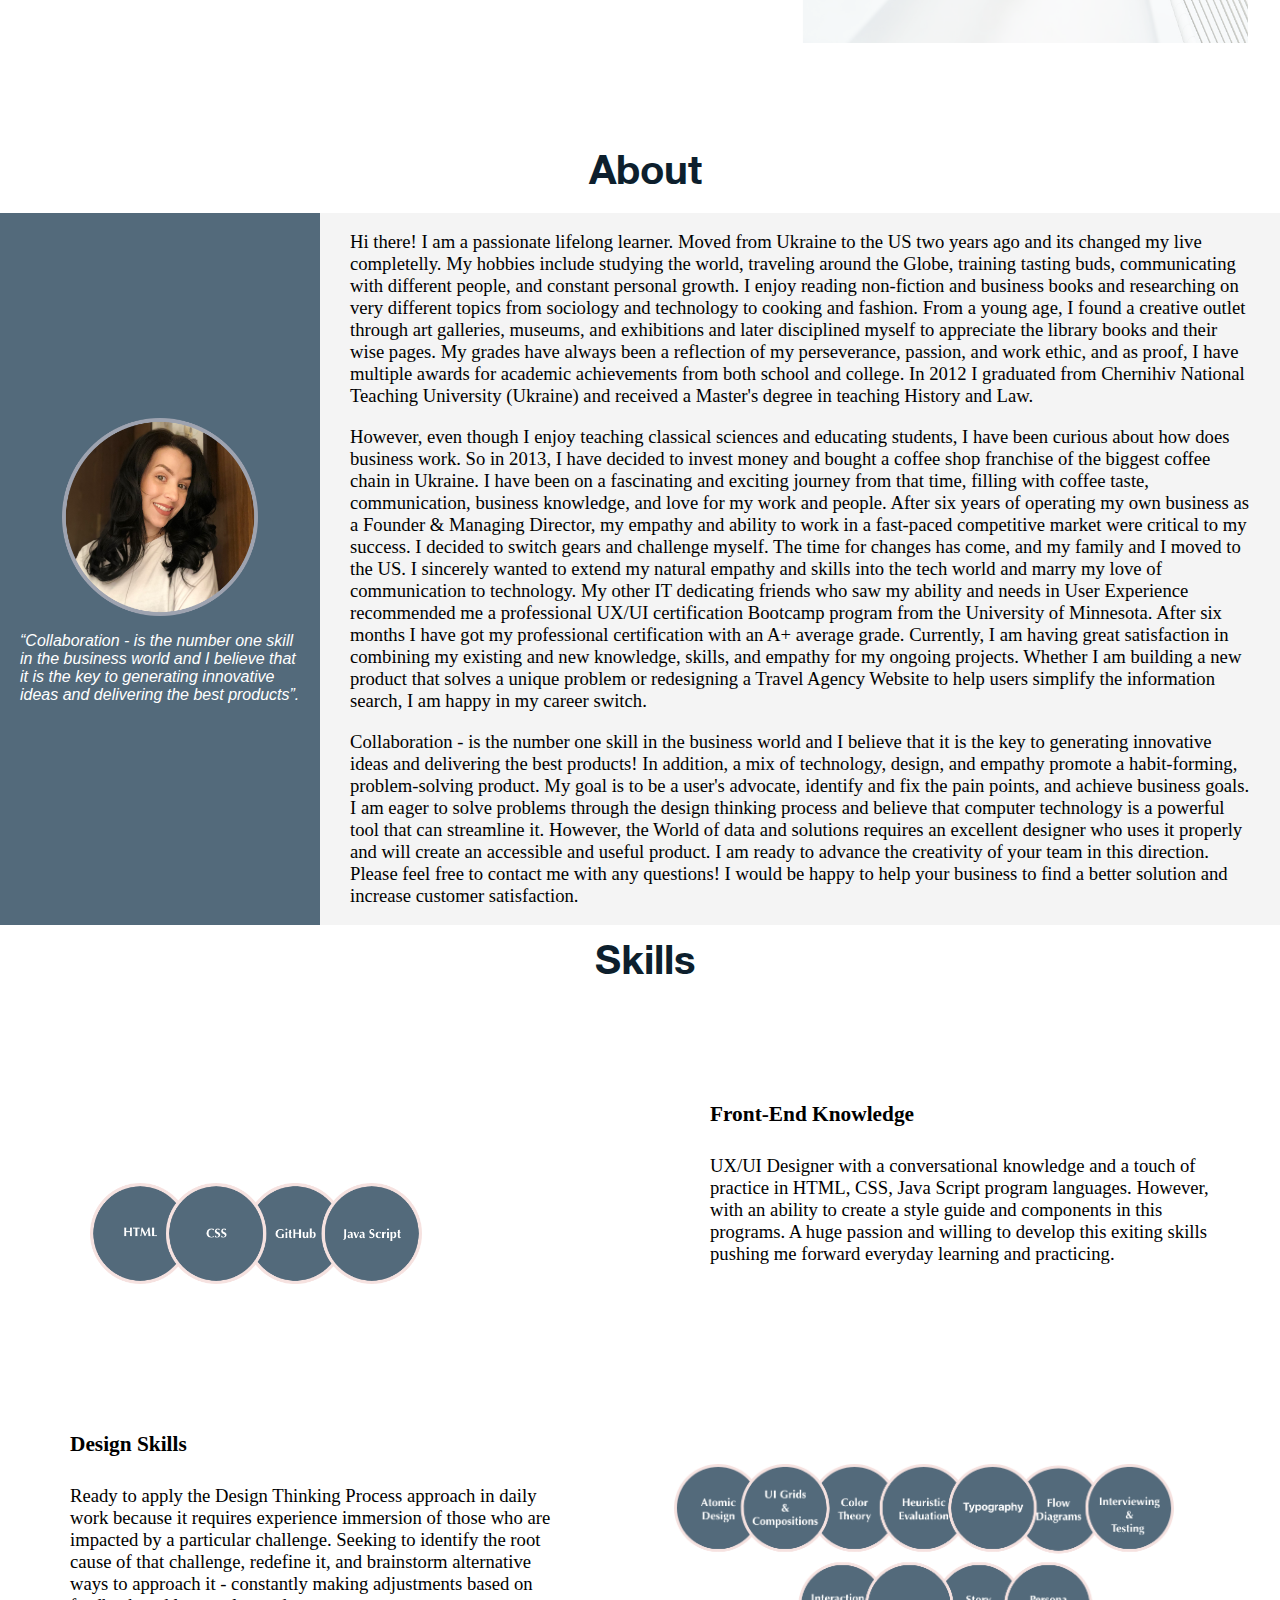
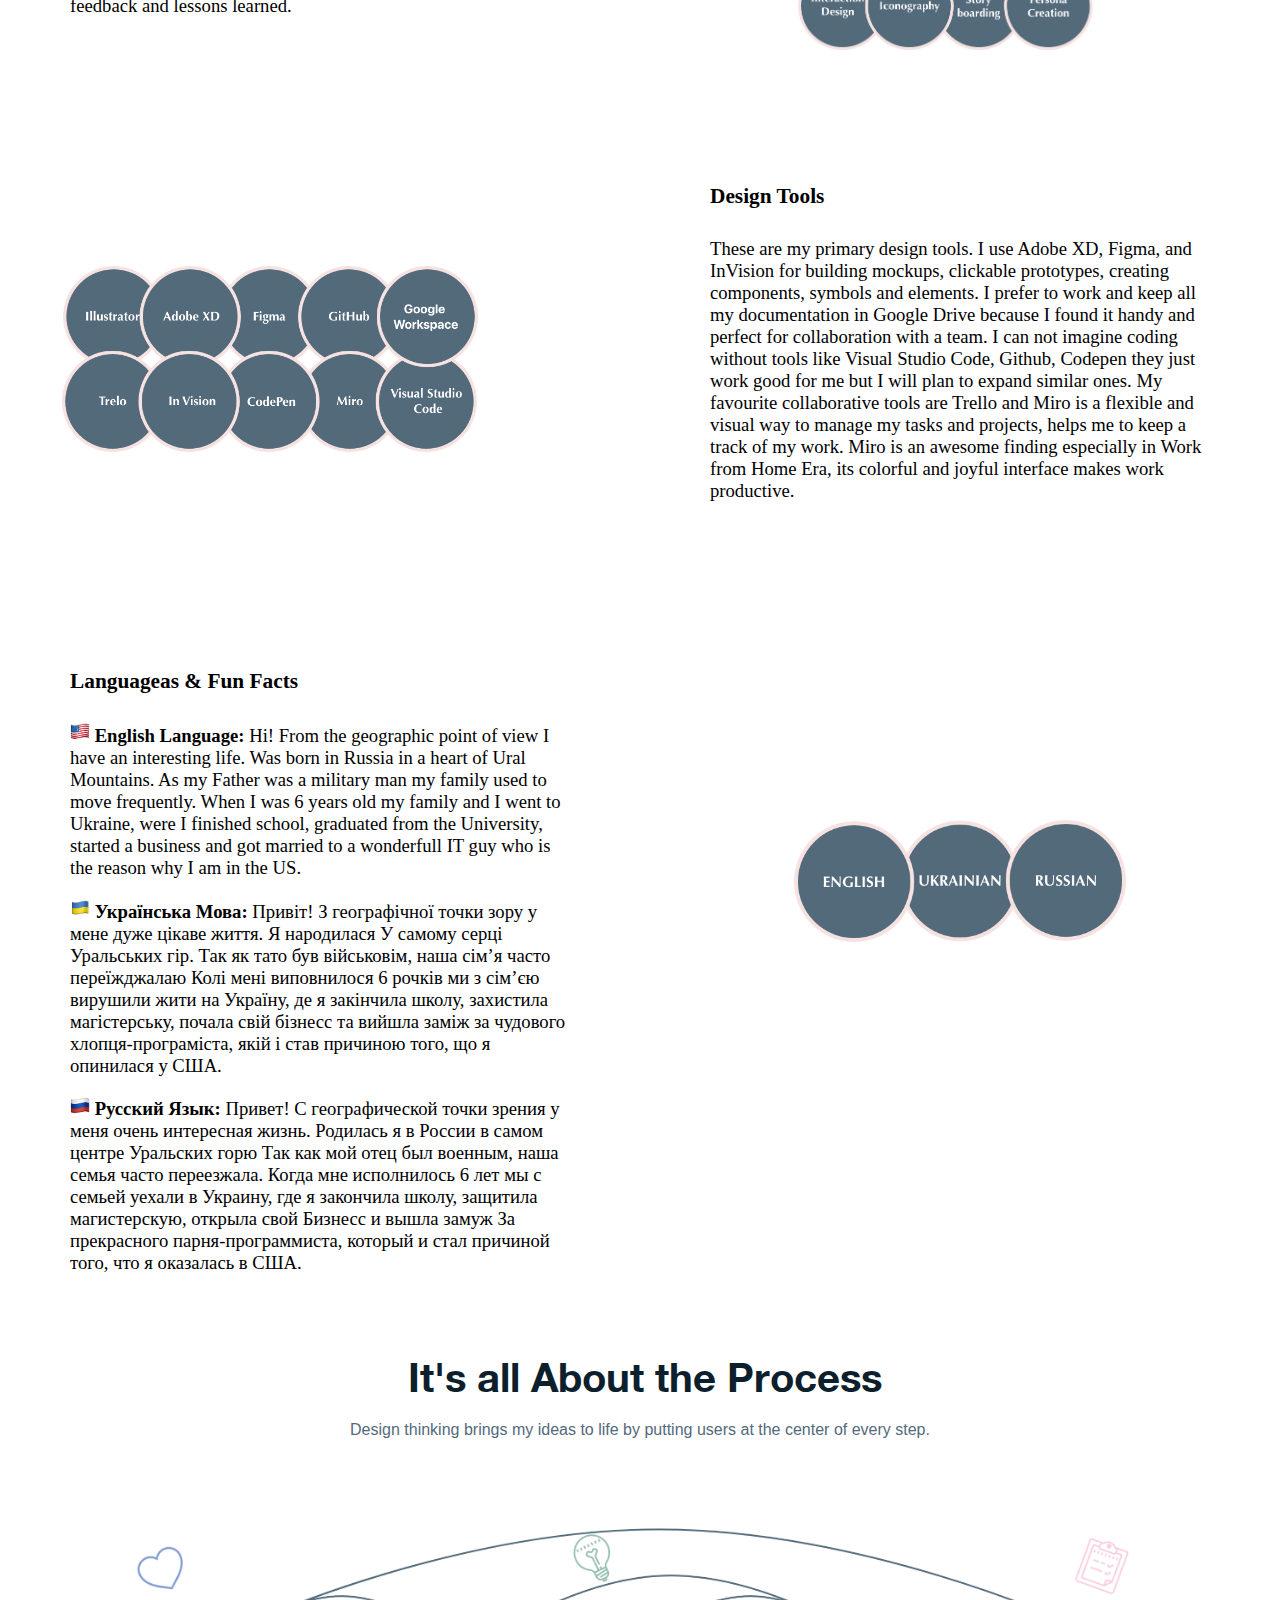
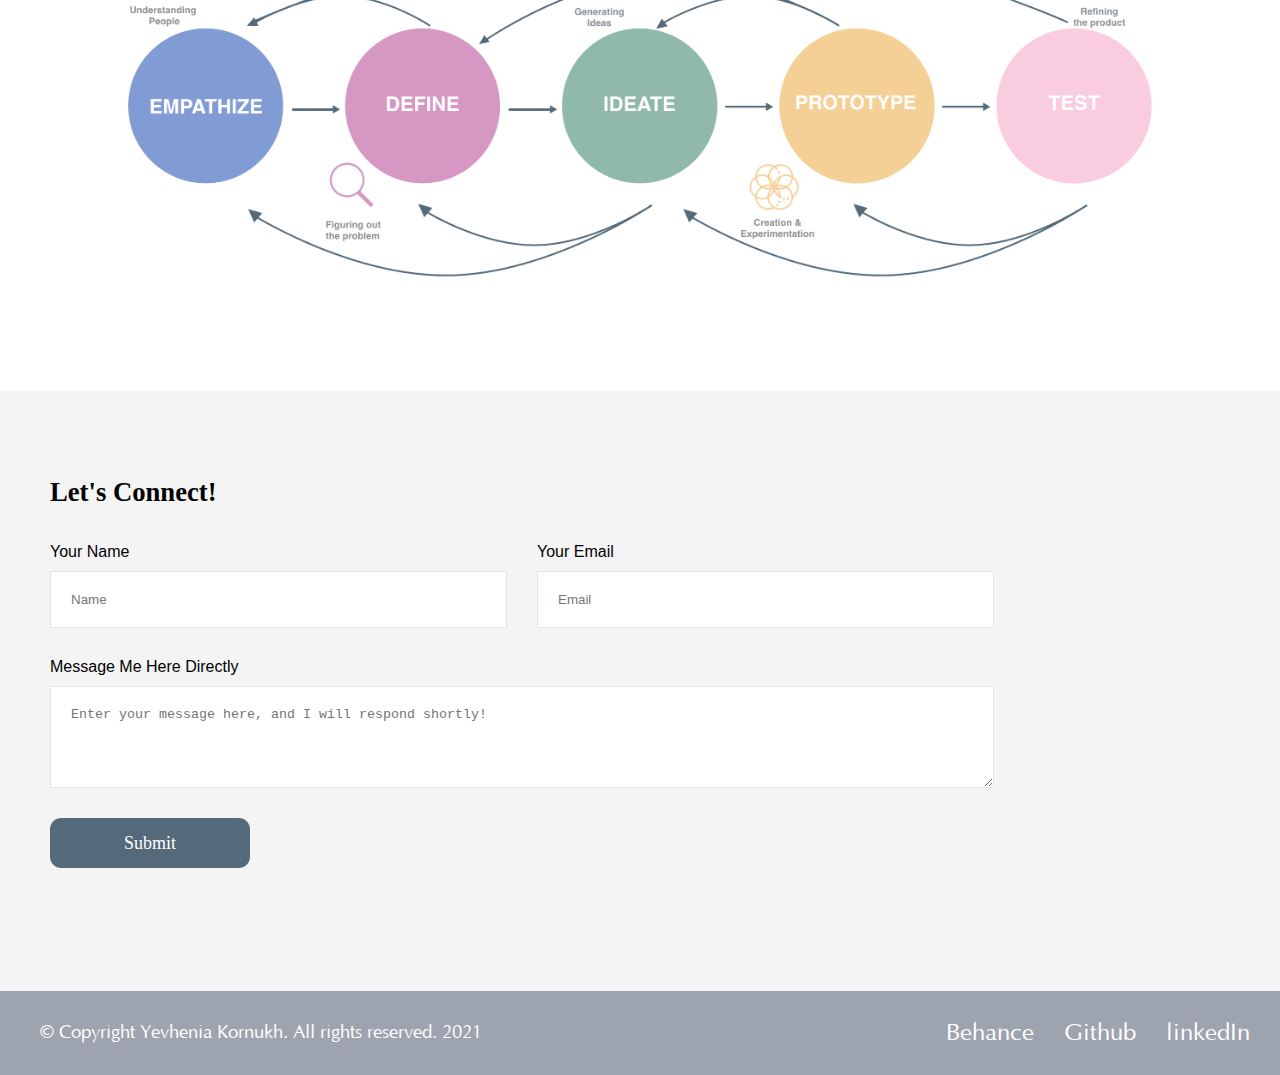
==== commit 00fd0be5: "View resume chanched" ====
--- a/index.html
+++ b/index.html
@@ -1,7 +1,8 @@
 <!DOCTYPE html>
+
 <head>
     <!-- Global site tag (gtag.js) - Google Analytics -->
-<!-- <script async src="https://www.googletagmanager.com/gtag/js?id=G-8EDSPQJ9S1"></script>
+    <!-- <script async src="https://www.googletagmanager.com/gtag/js?id=G-8EDSPQJ9S1"></script>
 <script>
   window.dataLayer = window.dataLayer || [];
   function gtag(){dataLayer.push(arguments);}
@@ -10,31 +11,33 @@
   gtag('config', 'G-8EDSPQJ9S1');
 </script> -->
 
-<!-- Hotjar Tracking Code for https://janekornukh.github.io/portfolio/ -->
+    <!-- Hotjar Tracking Code for https://janekornukh.github.io/portfolio/ -->
 
     <meta charset="utf-8">
     <title>Yevheniia Kornukh</title>
     <script>
-        (function(h,o,t,j,a,r){
-            h.hj=h.hj||function(){(h.hj.q=h.hj.q||[]).push(arguments)};
-            h._hjSettings={hjid:2246298,hjsv:6};
-            a=o.getElementsByTagName('head')[0];
-            r=o.createElement('script');r.async=1;
-            r.src=t+h._hjSettings.hjid+j+h._hjSettings.hjsv;
+        (function (h, o, t, j, a, r) {
+            h.hj = h.hj || function () { (h.hj.q = h.hj.q || []).push(arguments) };
+            h._hjSettings = { hjid: 2246298, hjsv: 6 };
+            a = o.getElementsByTagName('head')[0];
+            r = o.createElement('script'); r.async = 1;
+            r.src = t + h._hjSettings.hjid + j + h._hjSettings.hjsv;
             a.appendChild(r);
-        })(window,document,'https://static.hotjar.com/c/hotjar-','.js?sv=');
+        })(window, document, 'https://static.hotjar.com/c/hotjar-', '.js?sv=');
     </script>
-    
+
     <link href="css/nav.css" rel="stylesheet" type="text/css">
     <link href="css/style.css" rel="stylesheet" type="text/css">
     <link rel="preconnect" href="https://fonts.gstatic.com">
-<link href="https://fonts.googleapis.com/css2?family=Poppins:wght@700&display=swap" rel="stylesheet">
-<link href="https://fonts.googleapis.com/css2?family=Poppins:ital,wght@0,400;0,700;1,500&display=swap" rel="stylesheet">
-<link rel="stylesheet" href="https://cdnjs.cloudflare.com/ajax/libs/font-awesome/4.7.0/css/font-awesome.min.css">
+    <link href="https://fonts.googleapis.com/css2?family=Poppins:wght@700&display=swap" rel="stylesheet">
+    <link href="https://fonts.googleapis.com/css2?family=Poppins:ital,wght@0,400;0,700;1,500&display=swap"
+        rel="stylesheet">
+    <link rel="stylesheet" href="https://cdnjs.cloudflare.com/ajax/libs/font-awesome/4.7.0/css/font-awesome.min.css">
 </head>
+
 <body>
     <!-- background animation -->
-<!-- <div class="hero-bkg-animated">
+    <!-- <div class="hero-bkg-animated">
 </div> -->
 
     <header class="header">
@@ -43,151 +46,175 @@
         <input class="menu-btn" type="checkbox" id="menu-btn" />
         <label class="menu-icon" for="menu-btn"><span class="navicon"></span></label>
         <ul class="menu">
-          <li><a href="#projects">Projects</a></li>
-          <li><a href="#about">About</a></li>
-          <li><a href="#contact">Contact</a></li>
+            <li><a href="#projects">Projects</a></li>
+            <li><a href="#about">About</a></li>
+            <li><a href="#contact">Contact</a></li>
         </ul>
-      </header>
-
-<section id="heroSpace">
-    <div id="flowers">
-        <h1>Yevheniia Kornukh</h1>
-        <h2><i>UX/UI Designer</i></h2>
-    </div>
+    </header>
+
+    <section id="heroSpace">
+        <div id="flowers">
+            <h1>Yevheniia Kornukh</h1>
+            <h2><i>UX/UI Designer</i></h2>
+        </div>
+
+        <div id="headline">
+            <h1>Yevheniia Kornukh</h1>
+            <h2><i>A system-minded UX/UI Designer
+                    with a business background</I></h2>
+            <h3>I Design products that people love</h3>
+            <p>
+                Create user-centric, habit-forming designs
+                and deliver an intuitive yet impactful
+                experience for each project.
+            </p>
+            <br>
+            <!-- <button class="hoverMe">View My Resume</button> -->
+            <a target="_blank" href="Yevheniia_Kornukh_Resume.pdf" class="button">Veiw My Resume</a>
+        </div>
+        <div id="avatar">
+            <img src="images/Avatar.png">
+        </div>
+    </section>
+    <h2 id="projects">Projects</h2>
+    <section id="projectGrid">
+
+        <div id="pineCone-img" class="projectImg">
+            <img src="images/pine-cone.png">
+        </div>
+        <div id="pineCone" class="projectOverview">
+            <h4>
+                <a href="javascript:void(0);">
+                    UX Design Case Study - Pine Cone Mobile App
+                </a>
+            </h4>
+            <p><b>Problem:</b> There is no unifying digital space where travelers can search, book, manage and execute
+                outdoor trips, including cabins, camping, and RV rentals associated amenities, activities, and
+                transportation.<br>
+                </br>
+                <b>Solution:</b> Create a mobile application where users can plan, manage, and book outdoor vacations
+                across the US in one platform.
+            </p>
+            <a target="_blank" href="#" class="button">Learn More</a>
+        </div>
+        <div id="homelandSecurity" class="projectOverview">
+            <h4><a href="javascript:void(0);">
+                    Redesign Government Agency Website - The Department of Homeland Security
+                </a></h4>
+            <p><b>Problem:</b> An enormous amount of information makes it difficult to use and navigate around the
+                website.<br></br>
+                <b>Solution:</b> Redesign the website in a minimalistic and modern way to help users simplify the
+                information search.
+            </p>
+            <a target="_blank" href="#" class="button">Learn More</a>
+
+
+        </div>
+        <div id="homelandSecurity-img" class="projectImg">
+            <img src="images/HS-group.png">
+        </div>
+        <div id="whats-for-Dinner-img" class="projectImg">
+            <img src="images/WFD-group.png">
+        </div>
+        <div id="whats-for-Dinner" class="projectOverview">
+            <h4><a href="javascript:void(0);">UX Design Case Study - What’s For Dinner? Mobile App
+                </a></h4>
+            <p><b>Problem:</b> In a busy household, meal planning and execution are a lot of work, and
+                too often seem to fall primarily on one person. As of yet, there isn’t a web-based
+                meal planning platform that allows members of the same household to identify the
+                tasks involved in meal planning, let alone to select which household member will
+                take responsibility for each task.<br></br>
+                <b>Solution:</b> A mobile app for households to make meal planning easier and to
+                enable all household members to share in the process.
+            </p>
+            <a target="_blank" href="#" class="button">Learn More</a>
+
+        </div>
+        <div id="fencesForFido" class="projectOverview">
+            <h4><a href="javascript:void(0);">Redesign of a Non-Profit Website - Fences For Fido. Responsive Design
+                </a></h4>
+            <p><b>Problem:</b> The Fences for Fido’s website is outdated and lacks a clear, cohesive mission.<br></br>
+                <b>Solution:</b> To redesign the website and a navigation in a minimalistic and modern
+                way to help users in completing essential tasks, e.g. making donation and fence
+                request.
+            </p>
+            <a target="_blank" href="#" class="button">Learn More</a>
+
+        </div>
+        <div id="fencesForFido-img" class="projectImg">
+            <img src="images/FFF-group.png">
+        </div>
+    </section>
+
+    <h2 id="about">About</h2>
+
+    <section id="aboutMe">
+        <div id="avatar2" class="">
+            <img src="images/Avatar2.png">
+            <p><i>“Collaboration - is the number one skill in the business world and I believe that it is the key to
+                    generating innovative ideas and delivering the best products”.</i></p>
+        </div>
+
+        <div id="coverLetter" class="">
+            <p>Hi there! I am a passionate lifelong learner. Moved from Ukraine to the US two years ago and its changed
+                my live completelly. My hobbies include studying the world, traveling around the
+                Globe, training tasting buds, communicating with different people, and constant personal growth. I enjoy
+                reading non-fiction and business books and researching on very different topics from sociology and
+                technology to cooking and fashion. From a young age, I found a creative outlet through art galleries,
+                museums, and exhibitions and later disciplined myself to appreciate the library books and their wise
+                pages.
+                My grades have always been a reflection of my perseverance, passion, and work ethic, and as proof, I
+                have
+                multiple awards for academic achievements from both school and college. In 2012 I graduated from
+                Chernihiv
+                National Teaching University (Ukraine) and received a Master's degree in teaching History and Law.</p>
+
+
+            <p>However, even though I enjoy teaching classical sciences and educating students, I have been curious
+                about
+                how does business work.
+                So in 2013, I have decided to invest money and bought a coffee shop franchise of the biggest coffee
+                chain in
+                Ukraine. I have been on a fascinating and exciting journey from that time, filling with coffee taste,
+                communication, business knowledge, and love for my work and people. After six years of operating my own
+                business as a Founder & Managing Director, my empathy and ability to work in a fast-paced competitive
+                market
+                were critical to my success. I decided to switch gears and challenge myself. The time for changes has
+                come,
+                and my family and I moved to the US. I sincerely wanted to extend my natural empathy and skills into the
+                tech world and marry my love of communication to technology. My other IT dedicating friends who saw my
+                ability and needs in User Experience recommended me a professional UX/UI certification Bootcamp program
+                from
+                the University of Minnesota. After six months I have got my professional certification with an A+
+                average grade. Currently, I am having great
+                satisfaction in combining my existing and new knowledge, skills, and empathy for my ongoing projects.
+                Whether I am building a new product that solves a unique problem or redesigning a Travel Agency Website
+                to help
+                users simplify the information search, I am happy in my career switch.</p>
+
+            <p>Collaboration - is the number one skill in the business world and I believe that it is the key to
+                generating
+                innovative ideas and delivering the best products! In addition, a mix of technology, design, and empathy
+                promote a habit-forming, problem-solving product. My goal is to be a user's advocate, identify and fix
+                the
+                pain points, and achieve business goals. I am eager to solve problems through the design thinking
+                process
+                and believe that computer technology is a powerful tool that can streamline it. However, the World of
+                data
+                and solutions requires an excellent designer who uses it properly and will create an accessible and
+                useful
+                product. I am ready to advance the creativity of your team in this direction. Please feel free to
+                contact me
+                with any questions! I would be happy to help your business to find a better solution and increase
+                customer
+                satisfaction.</p>
+        </div>
+    </section>
+
+    <h2 id="about">Skills</h2>
     
-    <div id="headline">
-        <h1>Yevheniia Kornukh</h1>
-        <h2><i>A system-minded UX/UI Designer
-            with a business background</I></h2>
-        <h3>I Design products that people love</h3>
-        <p>
-            Create user-centric, habit-forming designs
-            and deliver an intuitive yet impactful
-            experience for each project.
-        </p>
-        <br>
-        <!-- <button class="hoverMe">View My Resume</button> -->
-        <a target="_blank" href="images/Yevheniia_Kornukh_Resume.pdf" class="button">Veiw My Resume</a>
-        </div>
-    <div id="avatar">
-        <img src="images/Avatar.png">
-    </div>
-</section>
-<h2 id="projects">Projects</h2>
-<section id="projectGrid">
-    
-    <div id="pineCone-img" class="projectImg">
-        <img src="images/pine-cone.png">
-    </div>
-    <div id="pineCone" class="projectOverview">
-        <h4>
-            <a href="javascript:void(0);">
-                UX Design Case Study - Pine Cone Mobile App
-            </a>
-        </h4>
-        <p><b>Problem:</b> There is no unifying digital space where travelers can search, book, manage and execute outdoor trips, including cabins, camping, and RV rentals associated amenities, activities, and transportation.<br>
-        </br> 
-            <b>Solution:</b> Create a mobile application where users can plan, manage, and book outdoor vacations across the US in one platform.
-        </p>
-        <a target="_blank" href="#" class="button">Learn More</a>
-    </div>
-    <div id="homelandSecurity" class="projectOverview">
-        <h4><a href="javascript:void(0);">
-            Redesign Government Agency Website - The Department of Homeland Security
-        </a></h4>
-        <p><b>Problem:</b> An enormous amount of information makes it difficult to use and navigate around the website.<br></br>
-           <b>Solution:</b> Redesign the website in a minimalistic and modern way to help users simplify the information search.
-        </p>
-        <a target="_blank" href="#" class="button">Learn More</a>
-
-
-    </div>
-    <div id="homelandSecurity-img" class="projectImg">
-        <img src="images/HS-group.png">
-    </div>
-    <div id="whats-for-Dinner-img" class="projectImg">
-        <img src="images/WFD-group.png">
-    </div>
-    <div id="whats-for-Dinner" class="projectOverview">
-        <h4><a href="javascript:void(0);">UX Design Case Study - What’s For Dinner? Mobile App
-        </a></h4>
-        <p><b>Problem:</b> In a busy household, meal planning and execution are a lot of work, and 
-            too often seem to fall primarily on one person. As of yet, there isn’t a web-based 
-            meal planning platform that allows members of the same household to identify the 
-            tasks involved in meal planning, let alone to select which household member will 
-            take responsibility for each task.<br></br> 
-            <b>Solution:</b> A mobile app for households to make meal planning easier and to 
-            enable all household members to share in the process.
-        </p>
-        <a target="_blank" href="#" class="button">Learn More</a>
-
-    </div>
-    <div id="fencesForFido" class="projectOverview">
-        <h4><a href="javascript:void(0);">Redesign of a Non-Profit  Website - Fences For Fido. Responsive Design
-        </a></h4>
-        <p><b>Problem:</b>  The Fences for Fido’s website is outdated and lacks a clear, cohesive mission.<br></br>
-           <b>Solution:</b>  To redesign the website and a navigation in a minimalistic and modern 
-            way to help users in completing essential tasks, e.g. making donation and fence 
-            request.
-            </p>
-            <a target="_blank" href="#" class="button">Learn More</a>
-
-    </div>
-    <div id="fencesForFido-img" class="projectImg">
-        <img src="images/FFF-group.png">
-    </div>
-</section>
-
-<h2 id="about">About</h2>
-
-<section id="aboutMe">
-    <div id="avatar2" class="">
-        <img src="images/Avatar2.png">
-        <p><i>“Collaboration - is the number one skill in the business world and I believe that it is the key to
-                generating innovative ideas and delivering the best products”.</i></p>
-    </div>
-
-    <div id="coverLetter" class="">
-        <p>Hi there! I am a passionate lifelong learner. Moved from Ukraine to the US two years ago and its changed my live completelly. My hobbies include studying the world, traveling around the
-            Globe, training tasting buds, communicating with different people, and constant personal growth. I enjoy
-            reading non-fiction and business books and researching on very different topics from sociology and
-            technology to cooking and fashion. From a young age, I found a creative outlet through art galleries,
-            museums, and exhibitions and later disciplined myself to appreciate the library books and their wise pages.
-            My grades have always been a reflection of my perseverance, passion, and work ethic, and as proof, I have
-            multiple awards for academic achievements from both school and college. In 2012 I graduated from Chernihiv
-            National Teaching University (Ukraine) and received a Master's degree in teaching History and Law.</p>
-
-
-        <p>However, even though I enjoy teaching classical sciences and educating students, I have been curious about
-            how does business work.
-            So in 2013, I have decided to invest money and bought a coffee shop franchise of the biggest coffee chain in
-            Ukraine. I have been on a fascinating and exciting journey from that time, filling with coffee taste,
-            communication, business knowledge, and love for my work and people. After six years of operating my own
-            business as a Founder & Managing Director, my empathy and ability to work in a fast-paced competitive market
-            were critical to my success. I decided to switch gears and challenge myself. The time for changes has come,
-            and my family and I moved to the US. I sincerely wanted to extend my natural empathy and skills into the
-            tech world and marry my love of communication to technology. My other IT dedicating friends who saw my
-            ability and needs in User Experience recommended me a professional UX/UI certification Bootcamp program from
-            the University of Minnesota. After six months I have got my professional certification with an A+ average grade. Currently, I am having great
-            satisfaction in combining my existing and new knowledge, skills, and empathy for my ongoing projects.
-            Whether I am building a new product that solves a unique problem or redesigning a Travel Agency Website to help
-            users simplify the information search, I am happy in my career switch.</p>
-
-        <p>Collaboration - is the number one skill in the business world and I believe that it is the key to generating
-            innovative ideas and delivering the best products! In addition, a mix of technology, design, and empathy
-            promote a habit-forming, problem-solving product. My goal is to be a user's advocate, identify and fix the
-            pain points, and achieve business goals. I am eager to solve problems through the design thinking process
-            and believe that computer technology is a powerful tool that can streamline it. However, the World of data
-            and solutions requires an excellent designer who uses it properly and will create an accessible and useful
-            product. I am ready to advance the creativity of your team in this direction. Please feel free to contact me
-            with any questions! I would be happy to help your business to find a better solution and increase customer
-            satisfaction.</p>
-    </div>
-</section>
-
-<h2 id="about">Skills</h2>
-
-<!-- <section id="resumeGrid">
+
+    <!-- <section id="resumeGrid">
     <div id="summary" class="projectOverview">
         <p><b>UX/UI Designer</b> skilled at agile methodologies, user research, user interface deployment, visual prototyping (Adobe XD, Figma).<br> Creative problem-solver passionate about research-driven designs.<br><br> <b>Main goal:</b> create user-centric, habit-forming designs and deliver an intuitive yet impactful experience for each project. <br><br> <b>Education background</b> includes a UX/UI Bootcamp certification program from the University of Minnesota. <br>Additionally, a Master’s degree in teaching History and Law from Chernihiv National Teaching University in Ukraine.
             
@@ -200,152 +227,225 @@
     
 </section> -->
 
-<section id="skillsGrid">
-    <div id="t-skills-img" class="bubles">
-        
-        <img src="images/tech-skills.png">
-    </div>
-    <div id="t-skills" class="projectOverview">
-             <p><h4>Technical Skills</h4>UX/UI Designer with a conversational knowledge and a touch of practice in 
-                HTML, CSS, Java Script program languages. However, with an ability to create a style guide and components in this programs. A huge passion and willing to develop this exiting skills pushing me forward everyday learning and practicing.  
-            </p>
-    </div>
-
-    
-    <div id="d-skills" class="projectOverview">
-       
-        <p> <h4>Design  Skills</h4>Ready to apply the Design Thinking 
-            Process approach in daily work because it 
-            requires  experience immersion of those 
+    <section id="skillsGrid">
+        <div id="t-skills-img" class="bubles">
+
+            <img src="images/tech-skills.png">
+        </div>
+        <div id="t-skills" class="projectOverview">
+            <p>
+            <h4>Front-End Knowledge</h4>UX/UI Designer with a conversational knowledge and a touch of practice in
+            HTML, CSS, Java Script program languages. However, with an ability to create a style guide and components in
+            this programs. A huge passion and willing to develop this exiting skills pushing me forward everyday
+            learning and practicing.
+            </p>
+        </div>
+
+
+        <div id="d-skills" class="projectOverview">
+
+            <p>
+            <h4>Design Skills</h4>Ready to apply the Design Thinking
+            Process approach in daily work because it
+            requires experience immersion of those
             who are impacted by a particular challenge.
-            Seeking to identify the root cause of that 
-            challenge, redefine it, and brainstorm alternative 
+            Seeking to identify the root cause of that
+            challenge, redefine it, and brainstorm alternative
             ways to approach it - constantly making adjustments
             based on feedback and lessons learned.
-       </p>
-</div>
-
-    <div id="d-skills-img" class="bubles">
-        <img src="images/design-skills.png">
-    </div>
-    
-    
-    <div id="tools-img" class="bubles">
-       
-        <img src="images/design-tools.png">
-    </div>
-    <div id="tools" class="projectOverview">
-             <p> <h4>Design Tools</h4>These are my primary design tools. I use Adobe XD, Figma, and InVision for building mockups, clickable prototypes, creating components, symbols and elements. I prefer to work and keep all my documentation in Google Drive because I found it handy and perfect for collaboration with a team. I can not imagine coding without tools like Visual Studio Code, Github, Codepen they just work good for me but I will plan to expand similar ones. 
-                My favourite collaborative  tools are Trello and Miro is a flexible and visual way to manage my tasks and projects, helps me to keep a track of my work. Miro is an awesome finding especially in Work from Home Era, its colorful and joyful interface makes work productive.  
-            </p>
-    </div>
-
-    
-    <div id="lingo" class="projectOverview">
-            <p><h4>Languageas & Fun Facts</h4></p>
-        <p><img src="images/us-flag.png"> <b>English Language:</b> Hi! From the geographic point of view I have an interesting life. Was born in 
-            Russia in a heart of Ural Mountains. As my Father was a military man my family 
-            used to move frequently. When I was 6 years old my family and I went to 
-            Ukraine, were I finished school, graduated from the University, started a 
-            business and got married to a wonderfull IT guy who is the reason why I am in 
-            the US. 
-       </p>
-       <p><img src="images/ukr-flag.png"> <b>Українська Мова:</b> Привіт! З географічної точки зору у мене дуже цікаве життя. Я народилася
-        У самому серці Уральських гір. Так як тато був військовім, наша сім’я часто
-        переїжджалаю Колі мені виповнилося 6 рочків ми з сім’єю вирушили жити на 
-        Україну, де я закінчила школу, захистила магістерську, почала свій бізнесс
-        та вийшла заміж за чудового хлопця-програміста, якій і став причиною того, що я 
-        опинилася у США.
-        
-        </p>  
-   
-        <p><img src="images/rus-flag.png"> <b>Русский Язык:</b> Привет! С географической точки зрения у меня очень интересная жизнь. Родилась 
-            я в России в самом центре Уральских горю Так как мой отец был военным, наша 
-            семья часто переезжала. Когда мне исполнилось 6 лет мы с семьей уехали в Украину,
-            где я закончила школу, защитила магистерскую, открыла свой Бизнесс и вышла замуж 
-            За прекрасного парня-программиста, который и стал причиной того, что я оказалась в США.  
-            
-       </p>
-    </div>
-
-    <div id="lingo-img" class="bubles">
-    <img src="images/languages.png">
-    </div>
-
-</section>
-
-<section id="designThinking">
-    <div id="text dt" class="textDT">
-        <h2>It's all About the Process</h2>
-        <p>Design thinking brings my ideas to life by putting users at the center of every step. 
-        </p>
-</div>
- <div id="dthink-img" class="bubles">   
-        <img src="images/designThinking.png">
-    </div>
-    
-</section>
-
-<section id="contact">
-    <h4>Let's Connect!</h4>
-    <form>
-        <div class="contactForm">
-            <div class="nameBlock">
-                <label for="inputName" class="form-label">Your Name</label>
-                <input type="text" class="textInput" id="inputName" placeholder="Name">
+            </p>
+        </div>
+
+        <div id="d-skills-img" class="bubles">
+            <img src="images/design-skills.png">
+        </div>
+
+
+        <div id="tools-img" class="bubles">
+
+            <img src="images/design-tools.png">
+        </div>
+        <div id="tools" class="projectOverview">
+            <p>
+            <h4>Design Tools</h4>These are my primary design tools. I use Adobe XD, Figma, and InVision for building
+            mockups, clickable prototypes, creating components, symbols and elements. I prefer to work and keep all my
+            documentation in Google Drive because I found it handy and perfect for collaboration with a team. I can not
+            imagine coding without tools like Visual Studio Code, Github, Codepen they just work good for me but I will
+            plan to expand similar ones.
+            My favourite collaborative tools are Trello and Miro is a flexible and visual way to manage my tasks and
+            projects, helps me to keep a track of my work. Miro is an awesome finding especially in Work from Home Era,
+            its colorful and joyful interface makes work productive.
+            </p>
+        </div>
+
+
+        <div id="lingo" class="projectOverview">
+            <p>
+            <h4>Languageas & Fun Facts</h4>
+            </p>
+            <p><img src="images/us-flag.png"> <b>English Language:</b> Hi! From the geographic point of view I have an
+                interesting life. Was born in
+                Russia in a heart of Ural Mountains. As my Father was a military man my family
+                used to move frequently. When I was 6 years old my family and I went to
+                Ukraine, were I finished school, graduated from the University, started a
+                business and got married to a wonderfull IT guy who is the reason why I am in
+                the US.
+            </p>
+            <p><img src="images/ukr-flag.png"> <b>Українська Мова:</b> Привіт! З географічної точки зору у мене дуже
+                цікаве життя. Я народилася
+                У самому серці Уральських гір. Так як тато був військовім, наша сім’я часто
+                переїжджалаю Колі мені виповнилося 6 рочків ми з сім’єю вирушили жити на
+                Україну, де я закінчила школу, захистила магістерську, почала свій бізнесс
+                та вийшла заміж за чудового хлопця-програміста, якій і став причиною того, що я
+                опинилася у США.
+
+            </p>
+
+            <p><img src="images/rus-flag.png"> <b>Русский Язык:</b> Привет! С географической точки зрения у меня очень
+                интересная жизнь. Родилась
+                я в России в самом центре Уральских горю Так как мой отец был военным, наша
+                семья часто переезжала. Когда мне исполнилось 6 лет мы с семьей уехали в Украину,
+                где я закончила школу, защитила магистерскую, открыла свой Бизнесс и вышла замуж
+                За прекрасного парня-программиста, который и стал причиной того, что я оказалась в США.
+
+            </p>
+        </div>
+
+        <div id="lingo-img" class="bubles">
+            <img src="images/languages.png">
+        </div>
+
+    </section>
+
+    <section id="designThinking">
+        <div id="text dt" class="textDT">
+            <h2>It's all About the Process</h2>
+            <p>Design thinking brings my ideas to life by putting users at the center of every step.
+            </p>
+        </div>
+        <div id="dthink-img" class="bubles">
+            <img src="images/designThinking.png">
+        </div>
+    </section>
+
+    <!-- <section id="skillsGrid2">
+        <div id="text dt" class="textDT">
+
+            <h2 id="about">Skills</h2>
+            <p>Here are some of the skills I naturally bring to the table.<br> Please remember, I am always learning and
+                ready to knew challenges, so these skills update and grow with time.</p>
+        </div>
+        <div class="design-skills">
+            <h4>Design Skills</h4>
+            <img src="images/solution.png">
+            <ul class="list">
+                <li>Atomic Design</li>
+                <li>Information Architecture</li>
+                <li>Heuristic Evaluation</li>
+                <li>Color Teory & Typography</li>
+                <li>Interaction Design</li>
+                    <li>Atomic Design</li>
+                <li>Interviewing
+                    &
+                    Testing </li>
+                <li>Flow Diagrams</li>
+                <li>Story Boarding</li>
+                <li>Persona Creation</li>       
+            </ul>
+        </div>
+
+        <div class="design-tools">
+            <h4>Design Tools</h4>
+            <img src="images/customer-support.png">
+            <ul class="list">
+                <li>Adobe XD</li>
+                <li>Figma</li>
+                <li>InVision</li>
+                <li>Visual Studio Code</li>
+                <li>Google
+                    Workspace</li>
+                <li>Miro</li>
+                <li>Trello</li>
+            </ul>
+        </div>
+
+        <div class="fek">
+            <h4>Front-End Knowledge</h4>
+            <img src="images/coding.png">
+            <ul class="list">
+                <li>HTML</li>
+                <li>CSS</li>
+                <li>Bootstrap 4</li>
+                <li>WordPress</li>
+                <li>GitHub</li>
+            </ul>
+        </div> -->
+
+    </section>
+
+    <section id="contact">
+        <h4>Let's Connect!</h4>
+        <form>
+            <div class="contactForm">
+                <div class="nameBlock">
+                    <label for="inputName" class="form-label">Your Name</label>
+                    <input type="text" class="textInput" id="inputName" placeholder="Name">
+                </div>
+                <div class="emailBlock">
+                    <label for="inputEmail" class="form-label">Your Email</label>
+                    <input type="email" class="textInput" id="inputEmail" placeholder="Email">
+                </div>
+                <div class="messageBlock">
+                    <label for="inputMessage" class="form-label">Message Me Here Directly</label>
+                    <textarea type="text" rows="4" class="textInput" id="inputMessage"
+                        placeholder="Enter your message here, and I will respond shortly!"></textarea>
+                </div>
             </div>
-            <div class="emailBlock">
-                <label for="inputEmail" class="form-label">Your Email</label>
-                <input type="email" class="textInput" id="inputEmail" placeholder="Email">
-            </div>
-            <div class="messageBlock">
-                <label for="inputMessage" class="form-label">Message Me Here Directly</label>
-                <textarea type="text" rows="4" class="textInput" id="inputMessage" placeholder="Enter your message here, and I will respond shortly!"></textarea>
-            </div>
-        </div>
             <div class="">
                 <button type="submit" class="hoverMe">Submit</button>
             </div>
-        
-    </form>
-</section>
-
-<!--My primary Footer-->
-
-<footer id="footBar">
-    <h5>&#169; Copyright Yevhenia Kornukh. All rights reserved. 2021</h5>
-    <div id="footnavigation">
-        <p>
-            <a target="_blank" href="https://www.behance.net/janekornukh">Behance</a>
-        </p>
-        <p>
-            <a target="_blank" href="https://github.com/janekornukh/portfolio">Github</a>
-        </p>
-        <p>
-            <a target="_blank" href="https://www.linkedin.com/in/jane-kornukh-10817b196/">linkedIn</a>
-            
-        </p>
-        
-    </div>  
-</footer>
-
-<footer id="footBarMobile">
-    <div id="footnavigation">
+
+        </form>
+    </section>
+
+    <!--My primary Footer-->
+
+    <footer id="footBar">
+        <h5>&#169; Copyright Yevhenia Kornukh. All rights reserved. 2021</h5>
+        <div id="footnavigation">
+            <p>
+                <a target="_blank" href="https://www.behance.net/janekornukh">Behance</a>
+            </p>
+            <p>
+                <a target="_blank" href="https://github.com/janekornukh/portfolio">Github</a>
+            </p>
+            <p>
+                <a target="_blank" href="https://www.linkedin.com/in/jane-kornukh-10817b196/">linkedIn</a>
+
+            </p>
+
+        </div>
+    </footer>
+
+    <footer id="footBarMobile">
+        <div id="footnavigation">
             <a target="_blank" href="https://www.behance.net/janekornukh"><img src="images/behance.png" alt=""></a>
             <a target="_blank" href="https://github.com/janekornukh/portfolio"><img src="images/github.png" alt=""></a>
-            <a target="_blank" href="https://www.linkedin.com/in/jane-kornukh-10817b196/"><img src="images/linkedin.png" alt=""></a>    
-    </div>   
-</footer>
-
-<!-- tripl spiner preloader -->
-
-
-<div class="preloader">
-    <div class="triple-spinner"></div>
-</div>
-
-<script src="https://ajax.googleapis.com/ajax/libs/jquery/3.4.1/jquery.min.js"></script>
-<script src="js/index.js"></script>
+            <a target="_blank" href="https://www.linkedin.com/in/jane-kornukh-10817b196/"><img src="images/linkedin.png"
+                    alt=""></a>
+        </div>
+    </footer>
+
+    <!-- tripl spiner preloader -->
+
+
+    <div class="preloader">
+        <div class="triple-spinner"></div>
+    </div>
+
+    <script src="https://ajax.googleapis.com/ajax/libs/jquery/3.4.1/jquery.min.js"></script>
+    <script src="js/index.js"></script>
 
 </body>
+
 </html>--- a/css/style.css
+++ b/css/style.css
@@ -402,6 +402,21 @@
         width: 65%;
     }
 
+    /* #skillsGrid2 {
+        z-index: 30;
+        display: grid;
+        grid-template-columns: 1fr 1fr 1fr;
+        grid-template-areas:
+        "design-skills design-tools fek"; 
+    } 
+
+    #skillsGrid2 {
+        display: flex;
+        justify-content: center;
+        align-items: center;
+    }*/
+
+    
     .contactForm {
         display: grid;
         align-items: flex-start;
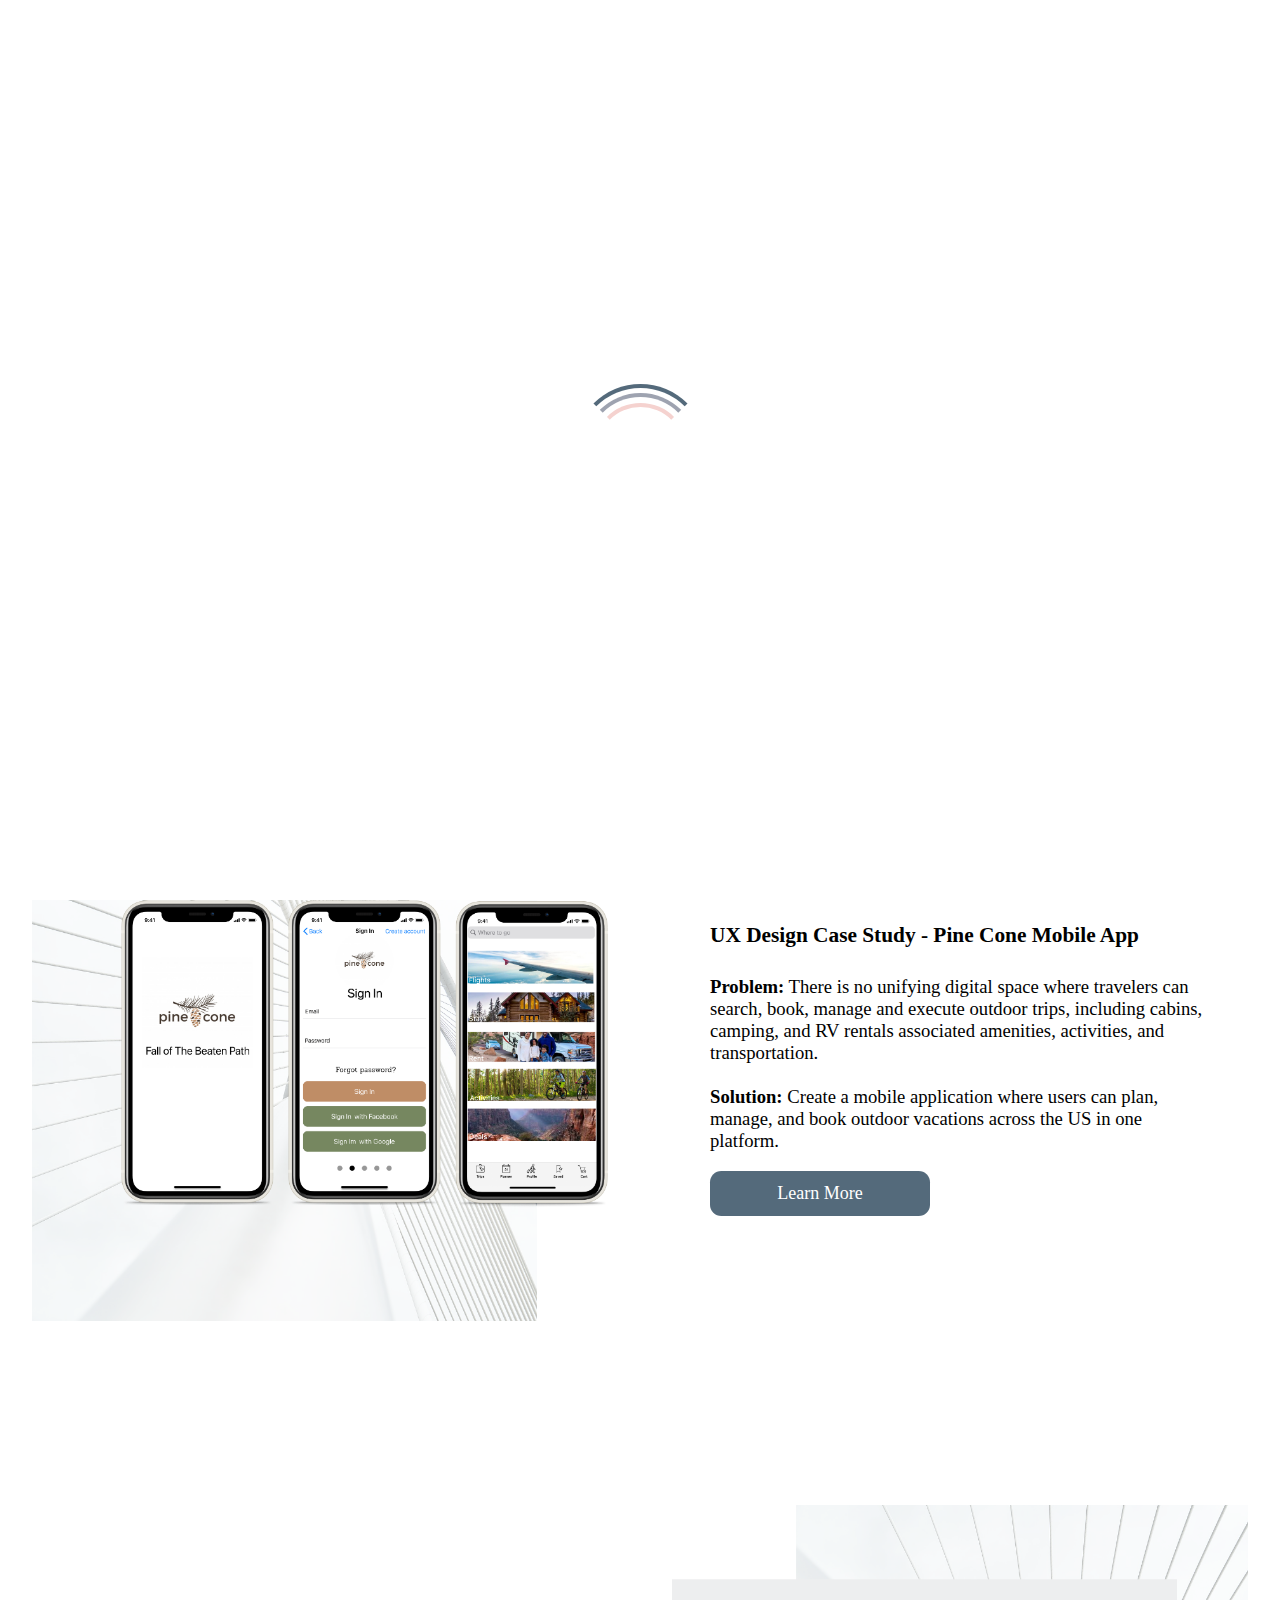
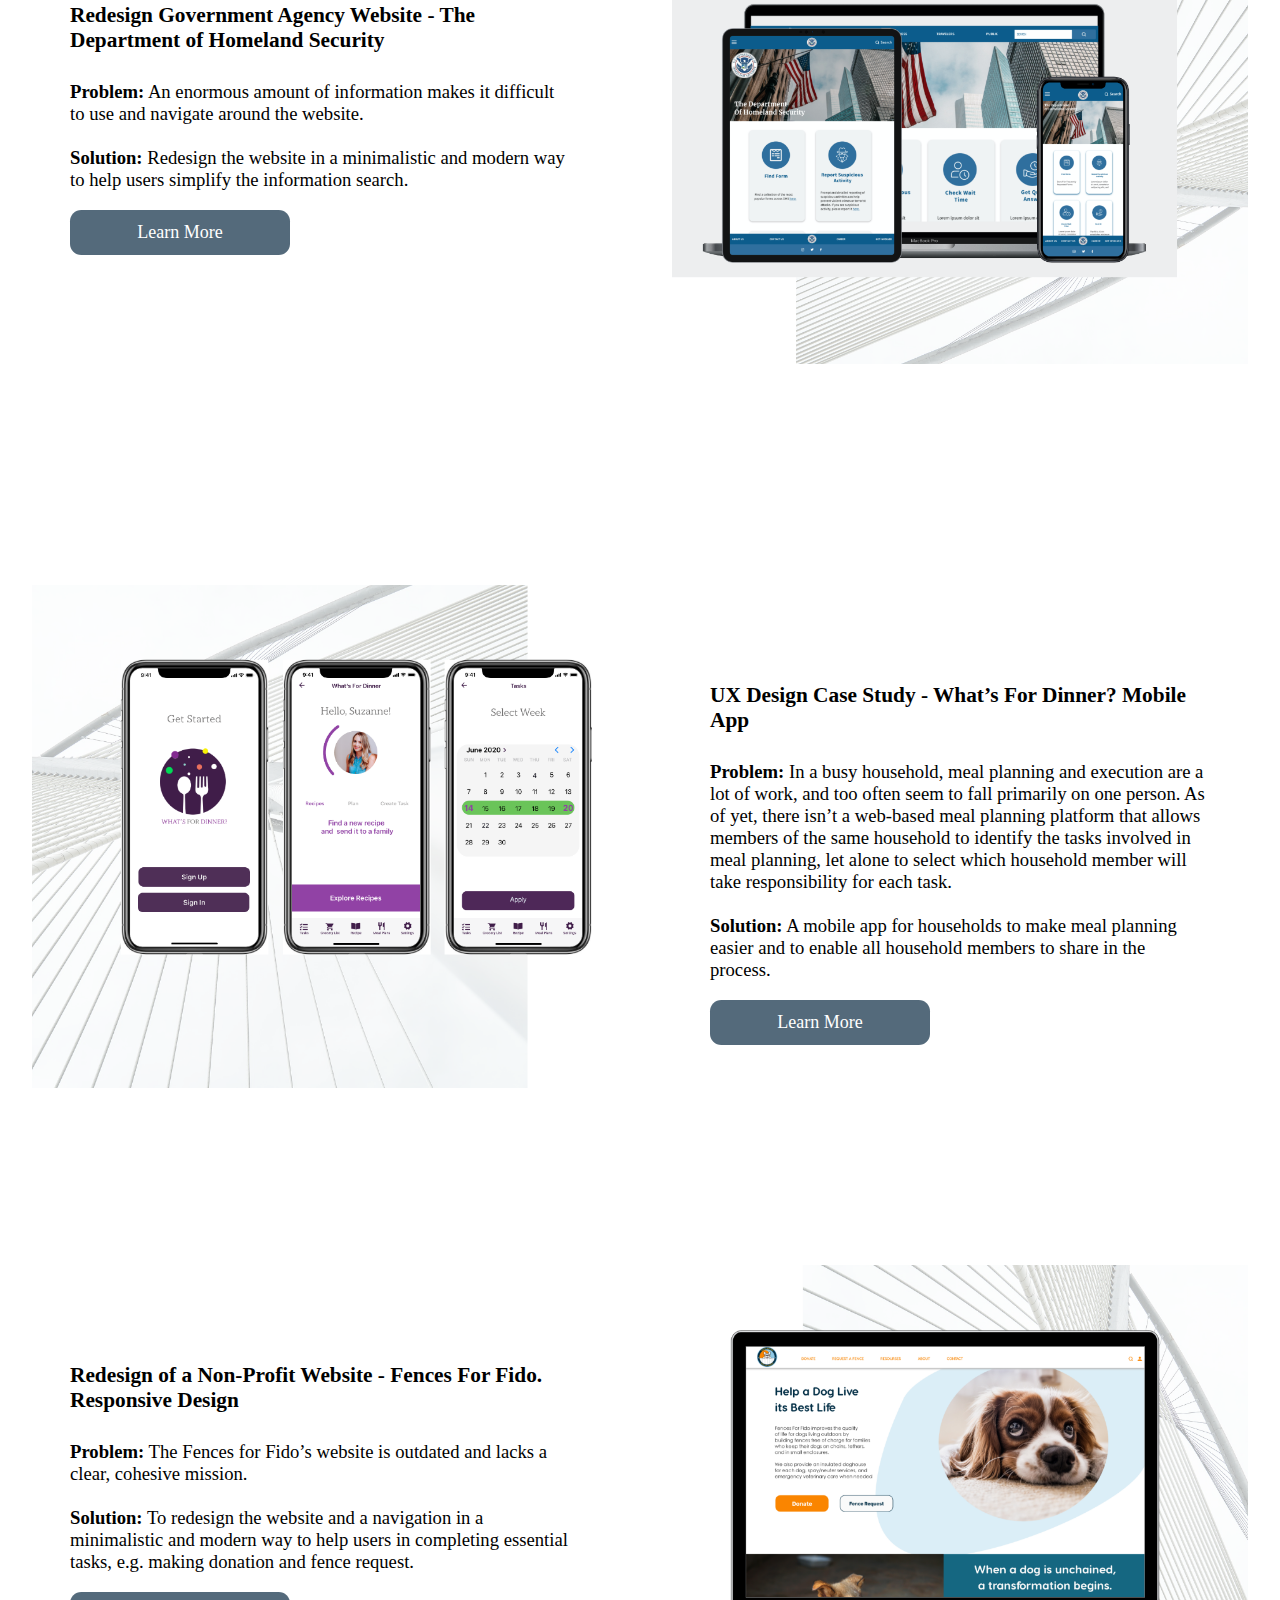
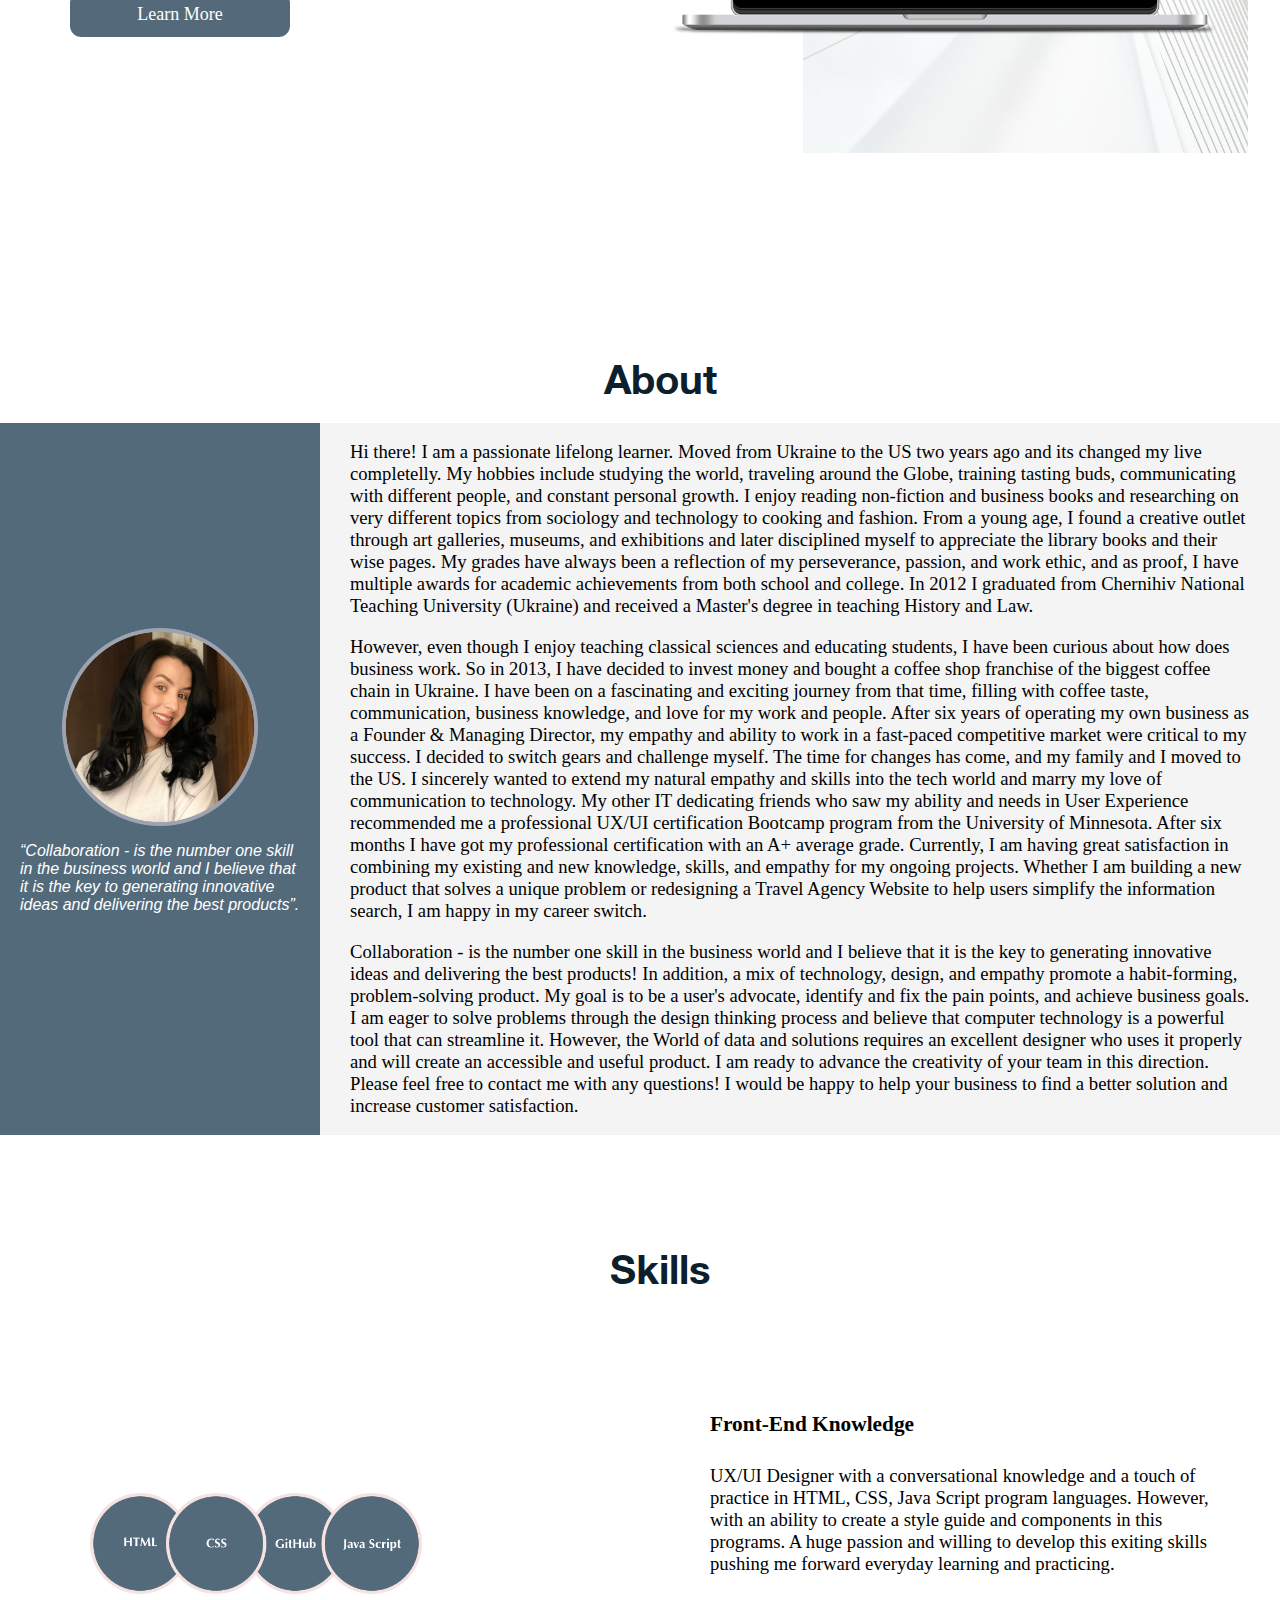
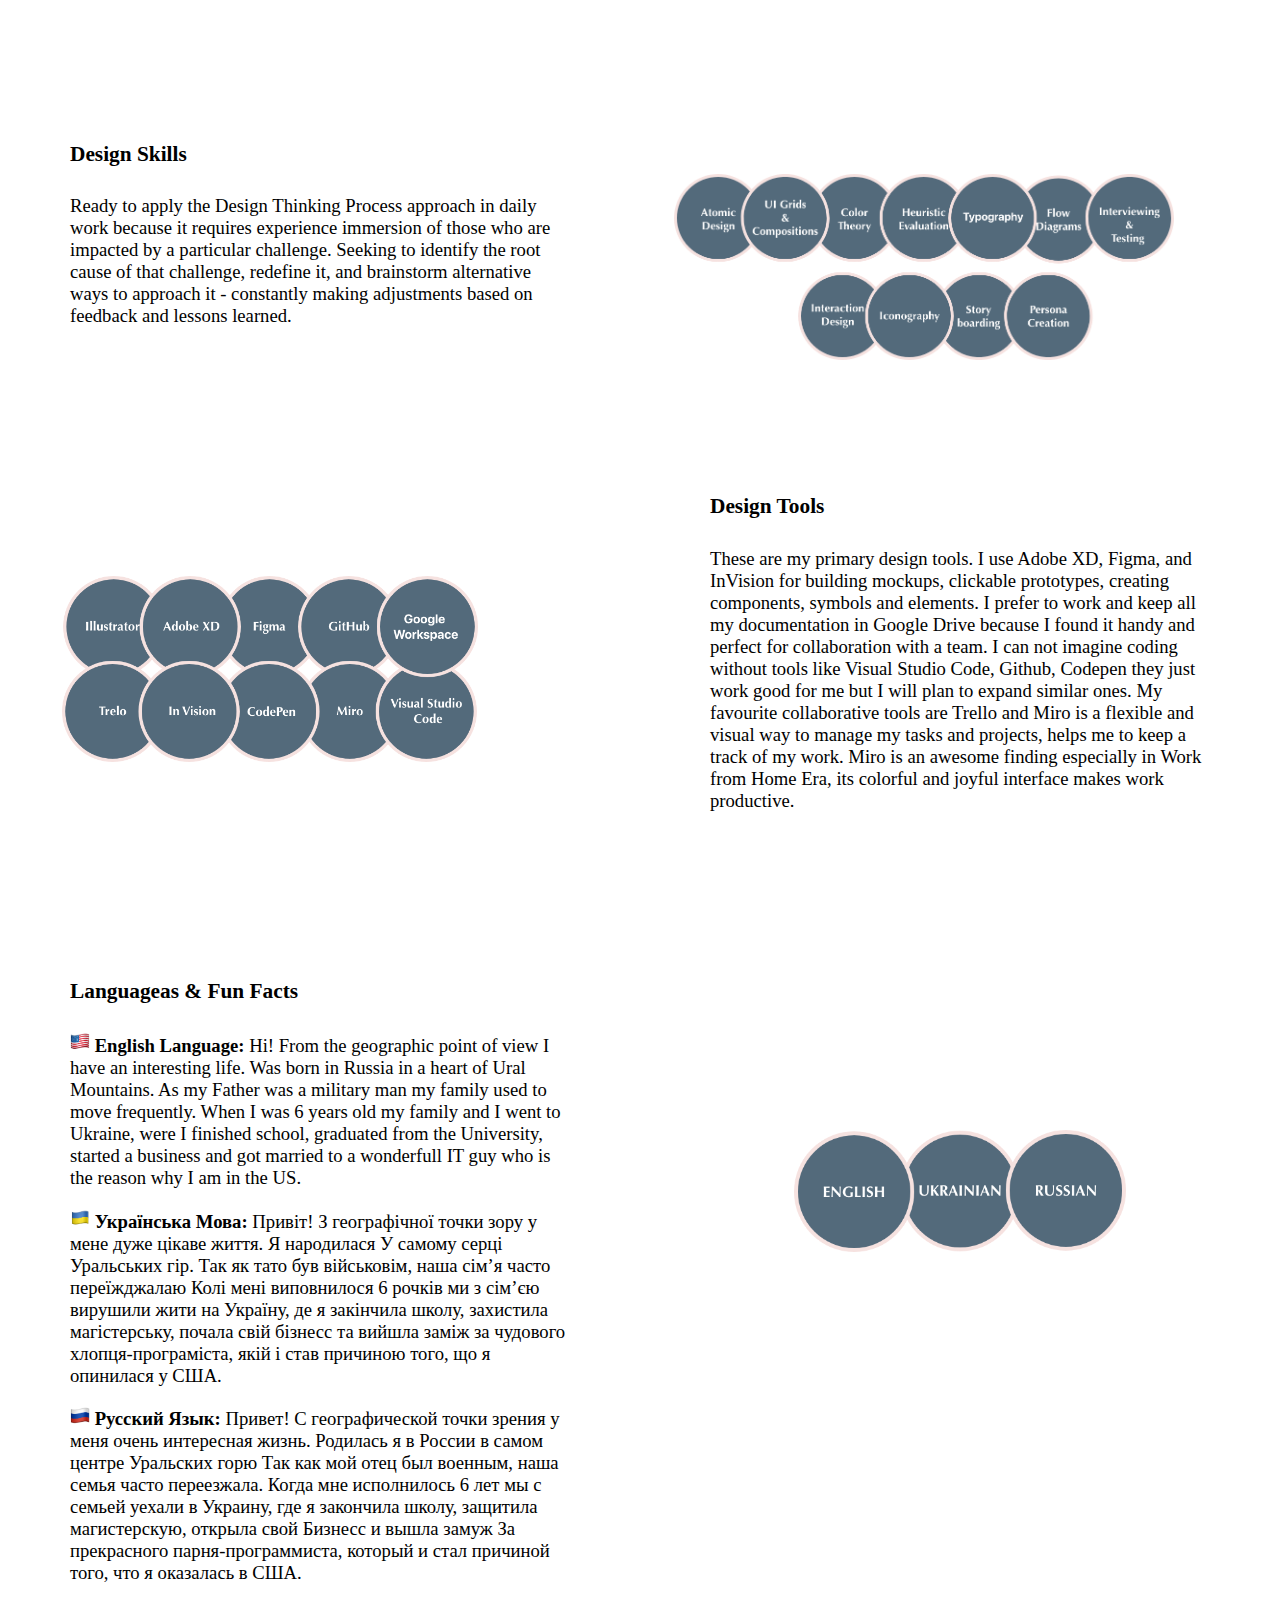
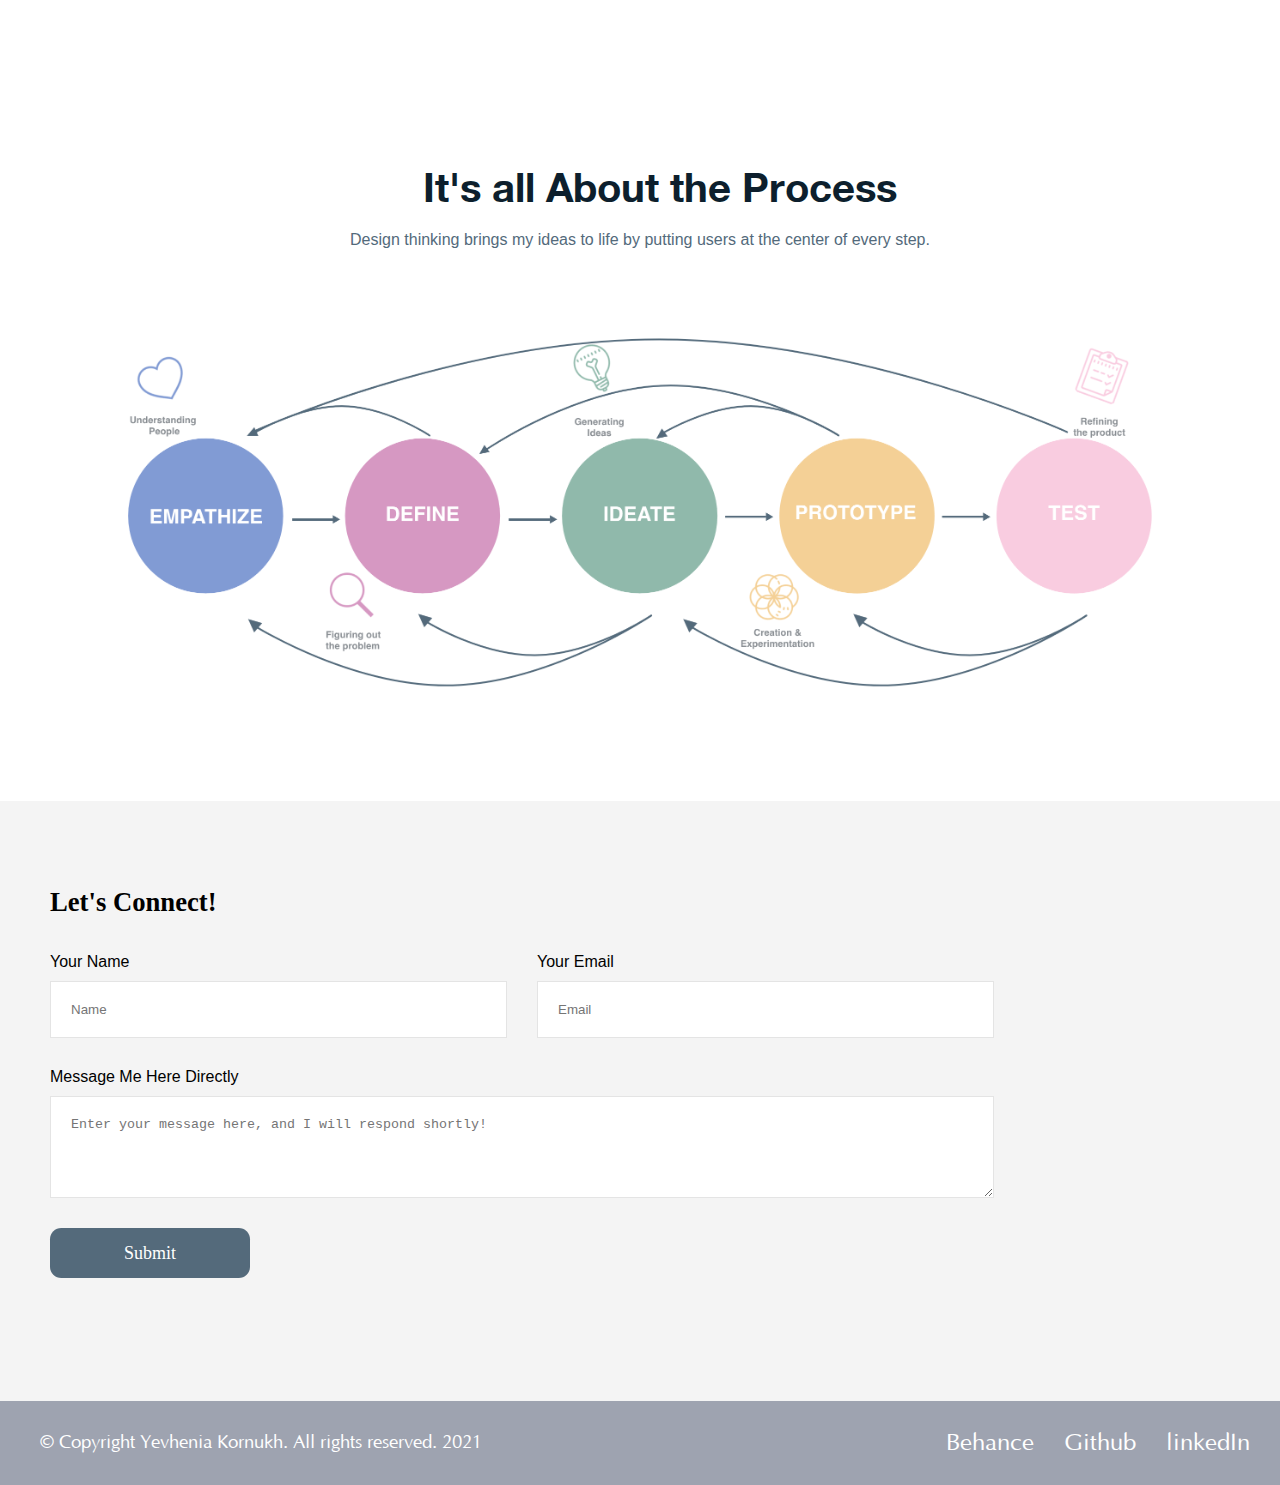
==== commit 0faf70bd: "case studies added and linked to the index.html" ====
--- a/index.html
+++ b/index.html
@@ -36,10 +36,7 @@
 </head>
 
 <body>
-    <!-- background animation -->
-    <!-- <div class="hero-bkg-animated">
-</div> -->
-
+ 
     <header class="header">
         <a href="#" class="logo">YK</a>
         <!-- <img src="images/new_logo.png" class="logo"> -->
@@ -69,7 +66,6 @@
                 experience for each project.
             </p>
             <br>
-            <!-- <button class="hoverMe">View My Resume</button> -->
             <a target="_blank" href="Yevheniia_Kornukh_Resume.pdf" class="button">Veiw My Resume</a>
         </div>
         <div id="avatar">
@@ -84,7 +80,7 @@
         </div>
         <div id="pineCone" class="projectOverview">
             <h4>
-                <a href="javascript:void(0);">
+                <a href="pine-cone.html">
                     UX Design Case Study - Pine Cone Mobile App
                 </a>
             </h4>
@@ -95,10 +91,10 @@
                 <b>Solution:</b> Create a mobile application where users can plan, manage, and book outdoor vacations
                 across the US in one platform.
             </p>
-            <a target="_blank" href="#" class="button">Learn More</a>
+            <a href="pine-cone.html" class="button">Learn More</a>
         </div>
         <div id="homelandSecurity" class="projectOverview">
-            <h4><a href="javascript:void(0);">
+            <h4><a href="homeland-security.html">
                     Redesign Government Agency Website - The Department of Homeland Security
                 </a></h4>
             <p><b>Problem:</b> An enormous amount of information makes it difficult to use and navigate around the
@@ -106,7 +102,7 @@
                 <b>Solution:</b> Redesign the website in a minimalistic and modern way to help users simplify the
                 information search.
             </p>
-            <a target="_blank" href="#" class="button">Learn More</a>
+            <a href="homeland-security.html" class="button">Learn More</a>
 
 
         </div>
@@ -117,7 +113,7 @@
             <img src="images/WFD-group.png">
         </div>
         <div id="whats-for-Dinner" class="projectOverview">
-            <h4><a href="javascript:void(0);">UX Design Case Study - What’s For Dinner? Mobile App
+            <h4><a href="whats-for-dinner.html">UX Design Case Study - What’s For Dinner? Mobile App
                 </a></h4>
             <p><b>Problem:</b> In a busy household, meal planning and execution are a lot of work, and
                 too often seem to fall primarily on one person. As of yet, there isn’t a web-based
@@ -127,7 +123,7 @@
                 <b>Solution:</b> A mobile app for households to make meal planning easier and to
                 enable all household members to share in the process.
             </p>
-            <a target="_blank" href="#" class="button">Learn More</a>
+            <a href="whats-for-dinner.html" class="button">Learn More</a>
 
         </div>
         <div id="fencesForFido" class="projectOverview">
--- a/css/style.css
+++ b/css/style.css
@@ -222,11 +222,16 @@
         "head";
     }
 
+    #heroSpace h2 {
+        margin: 0;
+        padding: 20px;
+    }
+
     #flowers {
         width: 100%;
         height: 300px;
         grid-area: flowers;
-        background-image: url('../images/background_flowers.png');
+        background-image: url('../images/flowers2.jpg');
         background-repeat: no-repeat;
         background-attachment: fixed;
         background-size: cover;
@@ -459,13 +464,18 @@
     }
 
     #heroSpace {
-        background-image: url('../images/background_flowers.png');
+        background-image: url('../images/flowers2.jpg');
         display: grid;
         justify-content: center;
         grid-template-rows: 1fr;
         grid-template-columns: 7fr 3fr;
         grid-template-areas:
         "head ava";
+    }
+
+    #heroSpace h2 {
+        margin: 20px 0 10px 0;
+        padding: 0;
     }
 
     #headline {
@@ -652,7 +662,7 @@
     color: #546A7B;
 }
 
- #heroSpace h3 {
+#heroSpace h3 {
      font: 15pt 'Poppins';
      font-weight: 600;
      color: #707070;
@@ -734,7 +744,7 @@
 
 body h2 {
     text-align: center;
-    padding: 100px 0 0 30;
+    padding: 100px 0 0 30px;
     margin: 10px 0px 20px 10px;
     font: 30pt 'Helvetica Neu Bold';
     color: #0D1F2D;
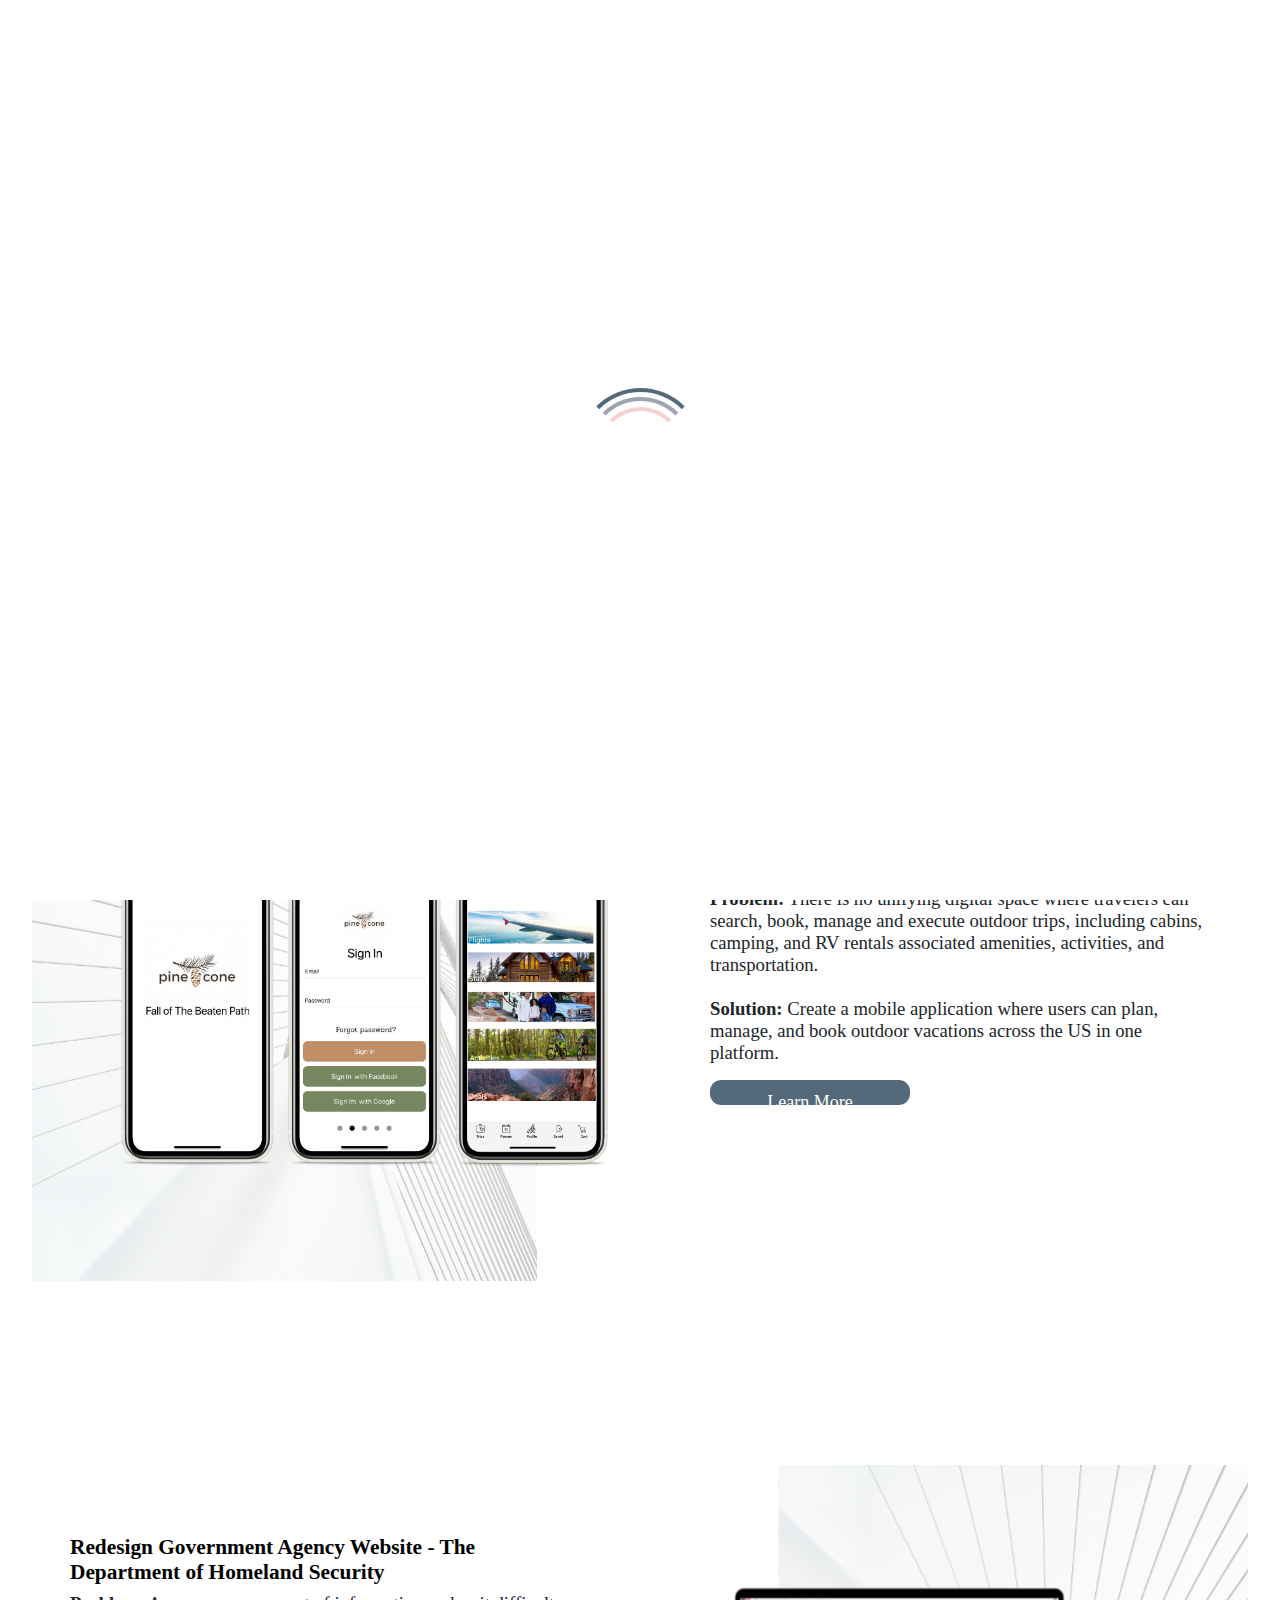
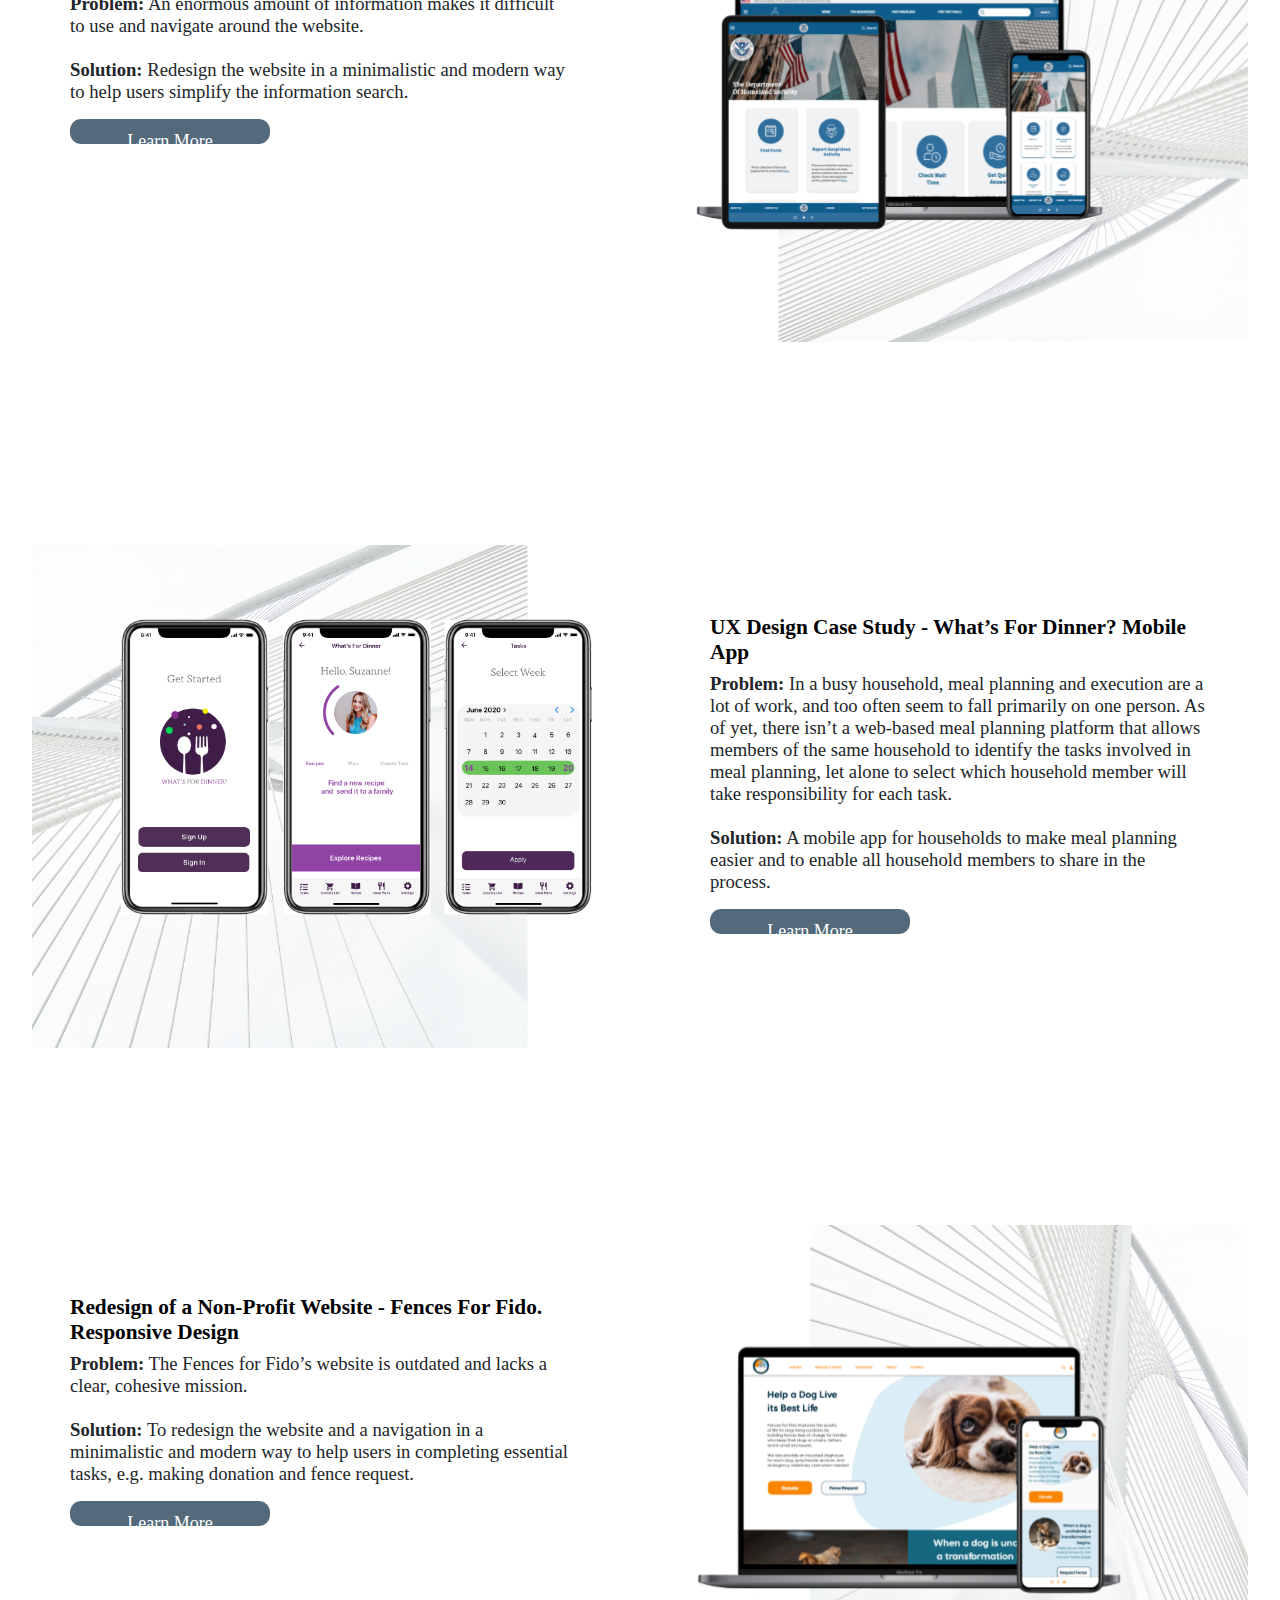
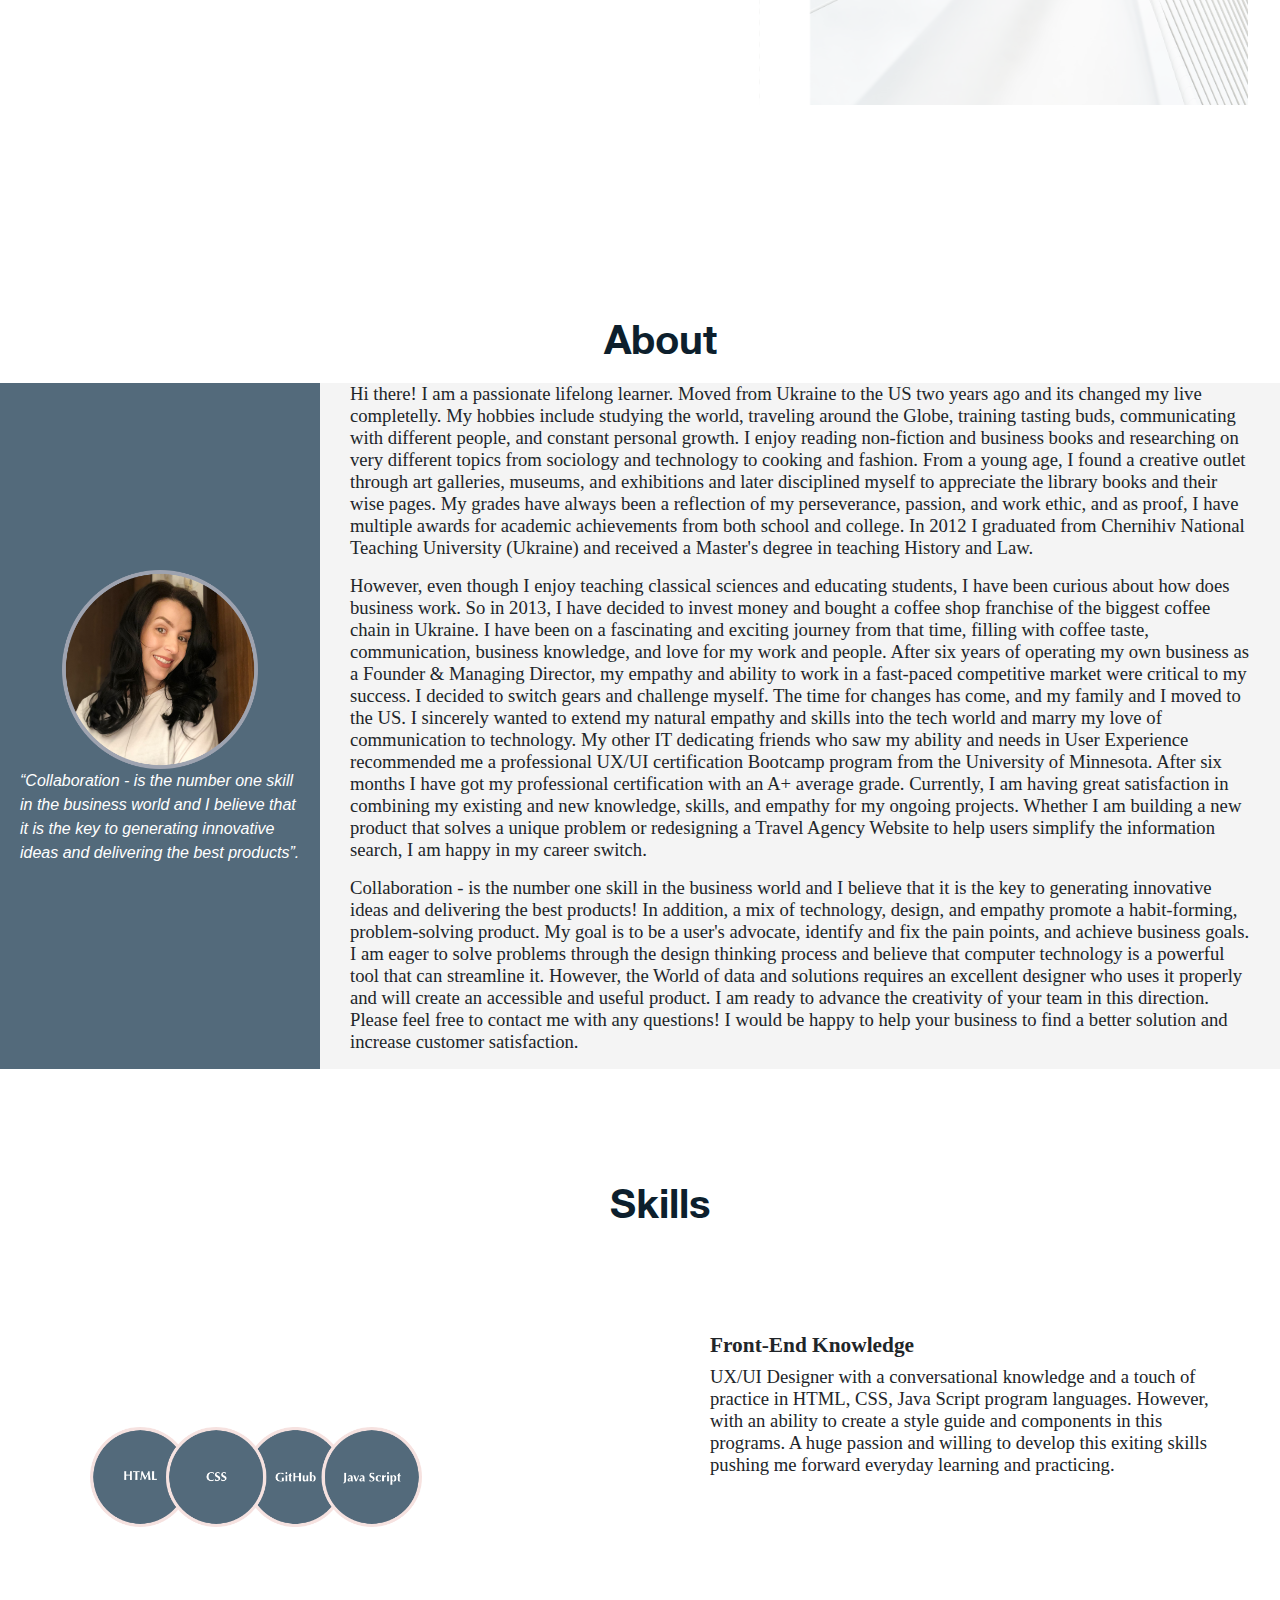
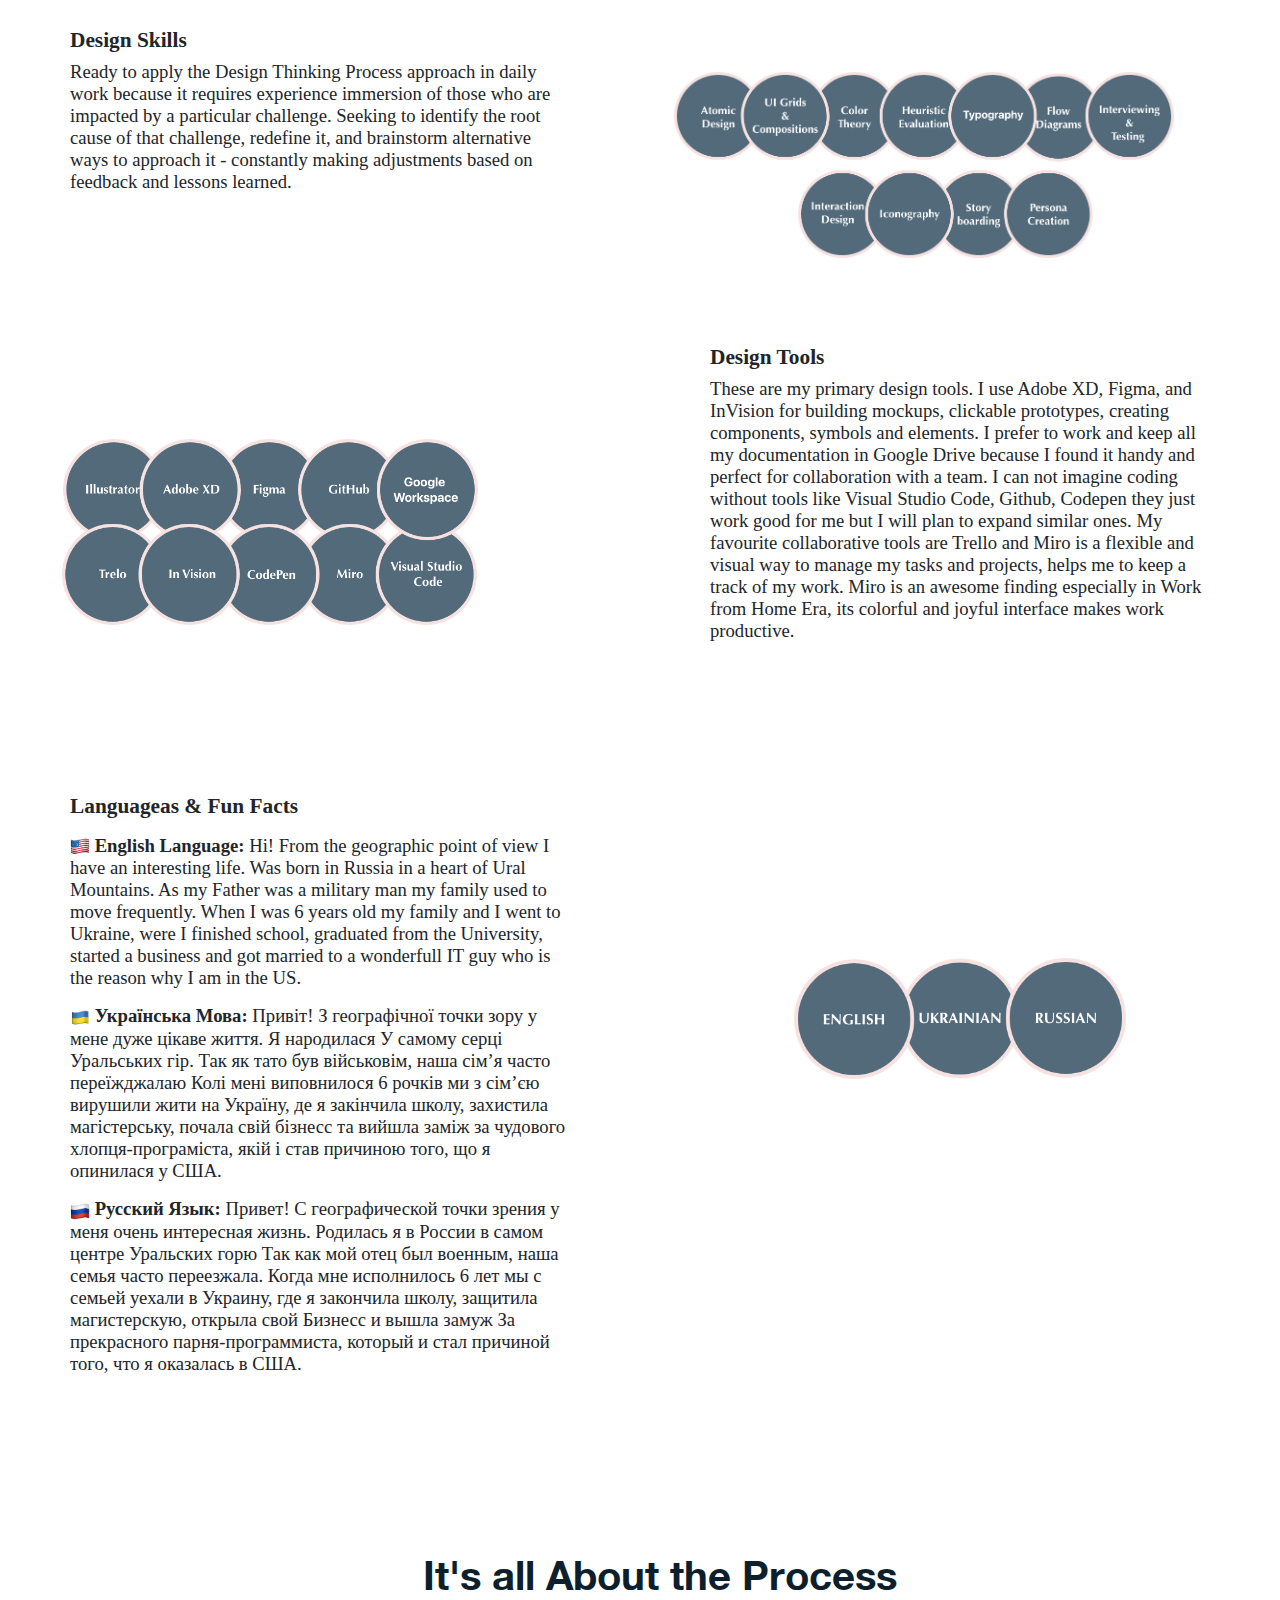
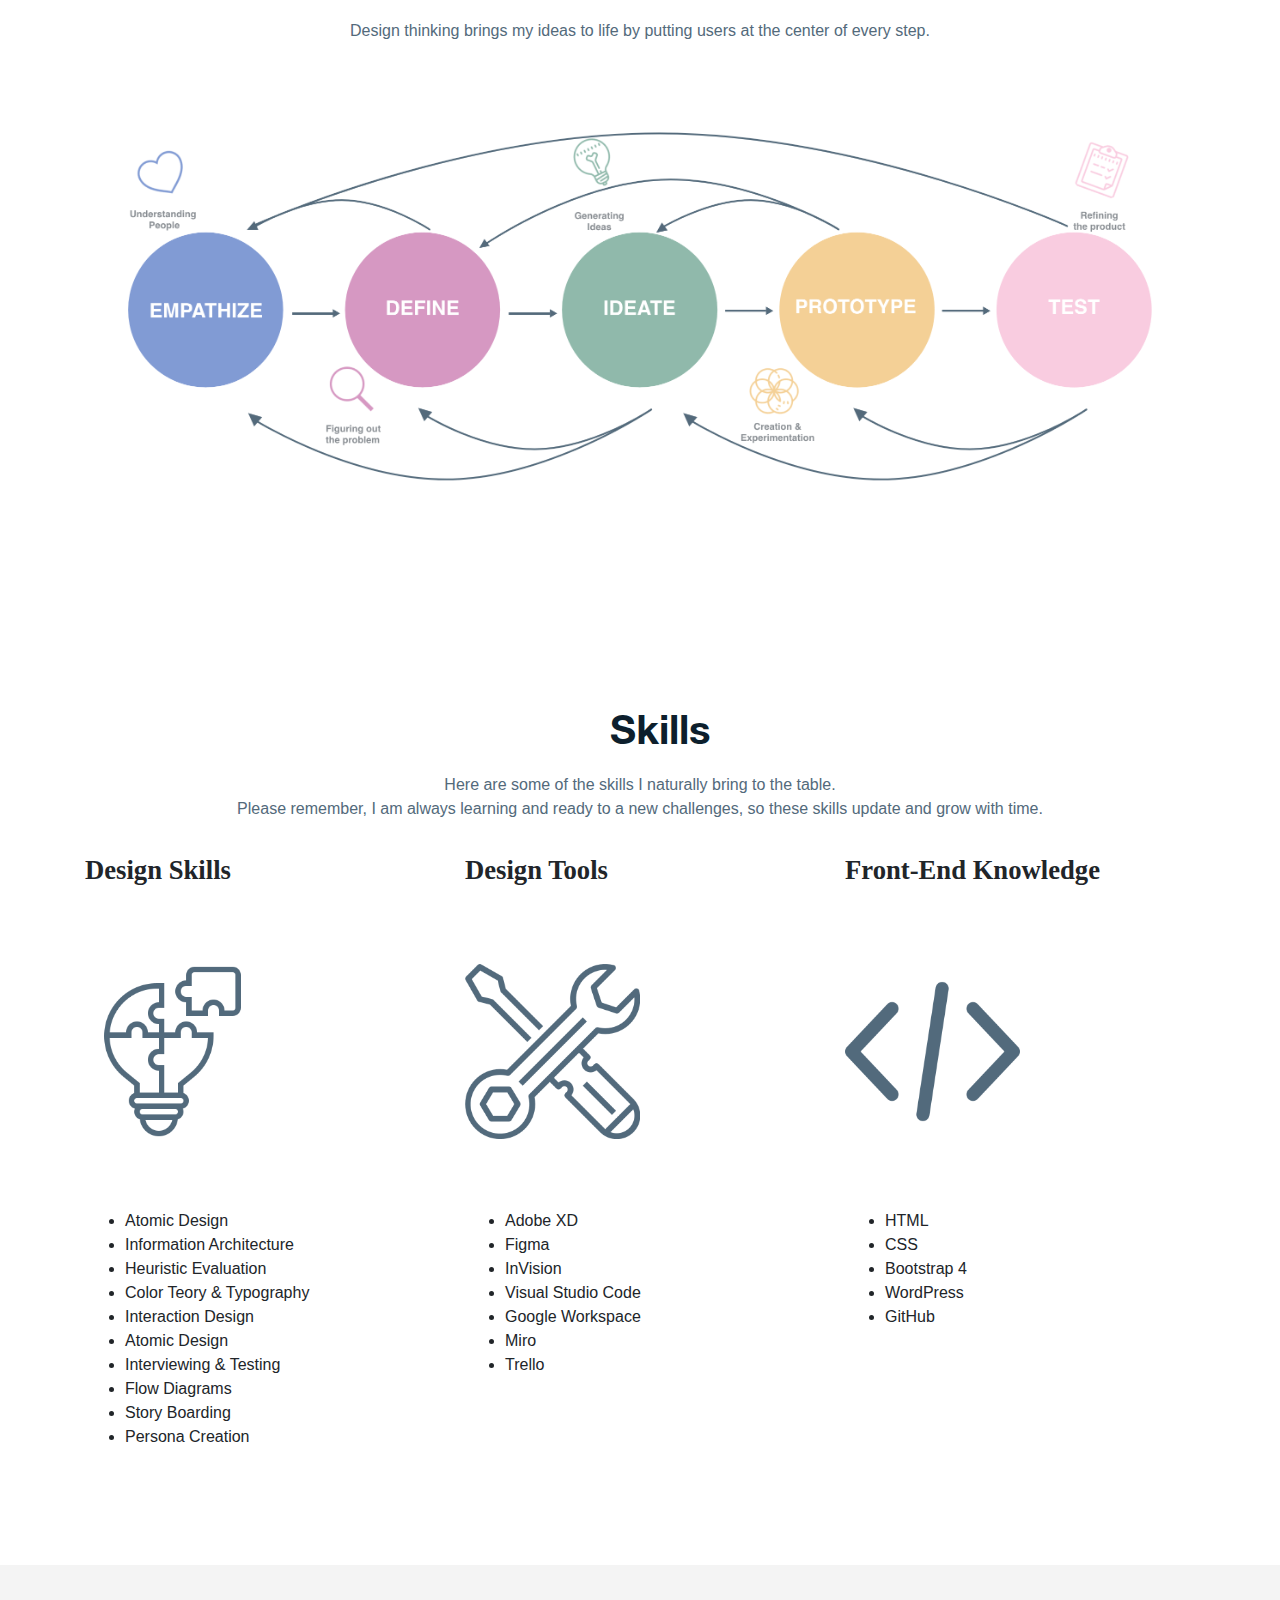
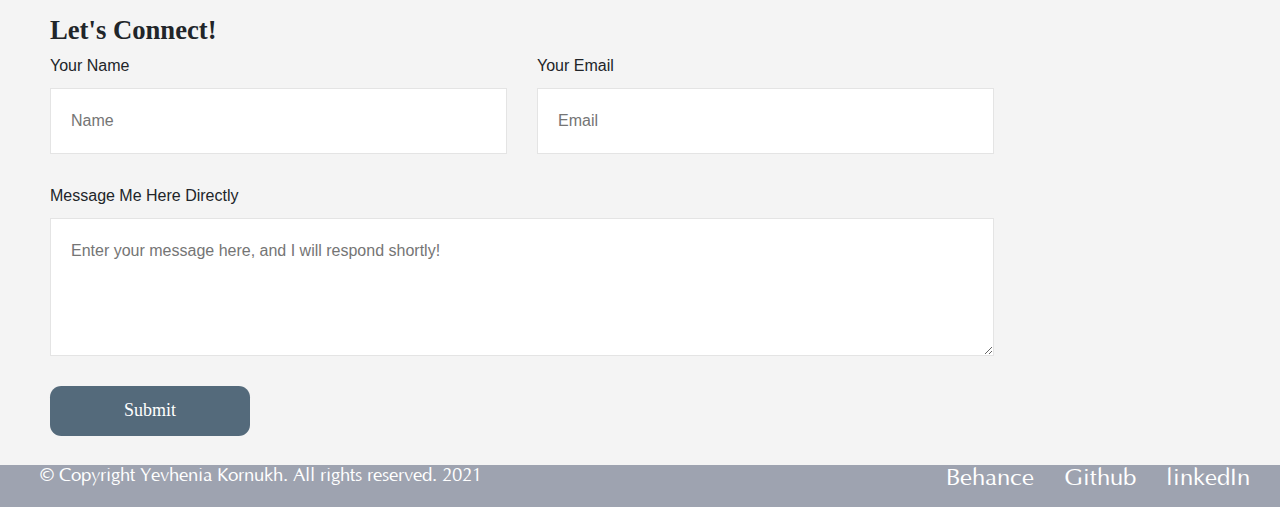
==== commit 1cd8dd56: "changes to images" ====
--- a/index.html
+++ b/index.html
@@ -25,6 +25,9 @@
             a.appendChild(r);
         })(window, document, 'https://static.hotjar.com/c/hotjar-', '.js?sv=');
     </script>
+    <!-- Bootstrap CSS -->
+    <link rel="stylesheet" href="https://stackpath.bootstrapcdn.com/bootstrap/4.3.1/css/bootstrap.min.css"
+    integrity="sha384-ggOyR0iXCbMQv3Xipma34MD+dH/1fQ784/j6cY/iJTQUOhcWr7x9JvoRxT2MZw1T" crossorigin="anonymous">
 
     <link href="css/nav.css" rel="stylesheet" type="text/css">
     <link href="css/style.css" rel="stylesheet" type="text/css">
@@ -33,10 +36,10 @@
     <link href="https://fonts.googleapis.com/css2?family=Poppins:ital,wght@0,400;0,700;1,500&display=swap"
         rel="stylesheet">
     <link rel="stylesheet" href="https://cdnjs.cloudflare.com/ajax/libs/font-awesome/4.7.0/css/font-awesome.min.css">
-</head>
+    </head>
 
 <body>
- 
+
     <header class="header">
         <a href="#" class="logo">YK</a>
         <!-- <img src="images/new_logo.png" class="logo"> -->
@@ -107,7 +110,7 @@
 
         </div>
         <div id="homelandSecurity-img" class="projectImg">
-            <img src="images/HS-group.png">
+            <img src="images/HS-group1.svg">
         </div>
         <div id="whats-for-Dinner-img" class="projectImg">
             <img src="images/WFD-group.png">
@@ -138,7 +141,7 @@
 
         </div>
         <div id="fencesForFido-img" class="projectImg">
-            <img src="images/FFF-group.png">
+            <img src="images/FFF-group.svg">
         </div>
     </section>
 
@@ -208,7 +211,7 @@
     </section>
 
     <h2 id="about">Skills</h2>
-    
+
 
     <!-- <section id="resumeGrid">
     <div id="summary" class="projectOverview">
@@ -323,6 +326,69 @@
             <img src="images/designThinking.png">
         </div>
     </section>
+
+
+
+    <div id="text dt" class="textDT">
+
+        <h2 id="about">Skills</h2>
+        <p>Here are some of the skills I naturally bring to the table.<br> Please remember, I am always learning and
+            ready to a new challenges, so these skills update and grow with time.</p>
+    </div>
+    <br>
+    
+    <div class="container">
+
+        <div class="row page-section" id="1">
+            <div class="col-lg-4">
+                <h4>Design Skills</h4>
+                <img src="images/solution.png">
+                <ul class="list">
+                    <li>Atomic Design</li>
+                    <li>Information Architecture</li>
+                    <li>Heuristic Evaluation</li>
+                    <li>Color Teory & Typography</li>
+                    <li>Interaction Design</li>
+                    <li>Atomic Design</li>
+                    <li>Interviewing
+                        &
+                        Testing </li>
+                    <li>Flow Diagrams</li>
+                    <li>Story Boarding</li>
+                    <li>Persona Creation</li>
+                </ul>
+            </div>
+
+            <div class="col-lg-4">
+                <h4>Design Tools</h4>
+                <img src="images/customer-support.png">
+                <ul class="list">
+                    <li>Adobe XD</li>
+                    <li>Figma</li>
+                    <li>InVision</li>
+                    <li>Visual Studio Code</li>
+                    <li>Google
+                        Workspace</li>
+                    <li>Miro</li>
+                    <li>Trello</li>
+                </ul>
+            </div>
+
+            <div class="col-lg-4">
+                <h4>Front-End Knowledge</h4>
+                <img src="images/coding.png">
+                <ul class="list">
+                    <li>HTML</li>
+                    <li>CSS</li>
+                    <li>Bootstrap 4</li>
+                    <li>WordPress</li>
+                    <li>GitHub</li>
+                </ul>
+            </div>
+        </div>
+    </div>
+
+
 
     <!-- <section id="skillsGrid2">
         <div id="text dt" class="textDT">
@@ -441,6 +507,9 @@
 
     <script src="https://ajax.googleapis.com/ajax/libs/jquery/3.4.1/jquery.min.js"></script>
     <script src="js/index.js"></script>
+    <script src="https://stackpath.bootstrapcdn.com/bootstrap/4.3.1/js/bootstrap.min.js"
+        integrity="sha384-JjSmVgyd0p3pXB1rRibZUAYoIIy6OrQ6VrjIEaFf/nJGzIxFDsf4x0xIM+B07jRM"
+        crossorigin="anonymous"></script>
 
 </body>
 
--- a/css/nav.css
+++ b/css/nav.css
@@ -10,6 +10,10 @@
   font-style: normal;
   font-weight: normal;
   src: local("Optima"), url("../fonts/OPTIMA.woff") format("woff");
+}
+
+html {
+  scroll-behavior: smooth;
 }
 
 body {
--- a/css/style.css
+++ b/css/style.css
@@ -750,6 +750,15 @@
     color: #0D1F2D;
 }
 
+.container img {
+    width: 50%;
+    margin: 70px 50px 70px 0px;
+}
+
+.container{
+   align-items: center;
+    margin-bottom:  100px;
+}
 /* ********************Footer*********************/
 
 #footnavigation p a {
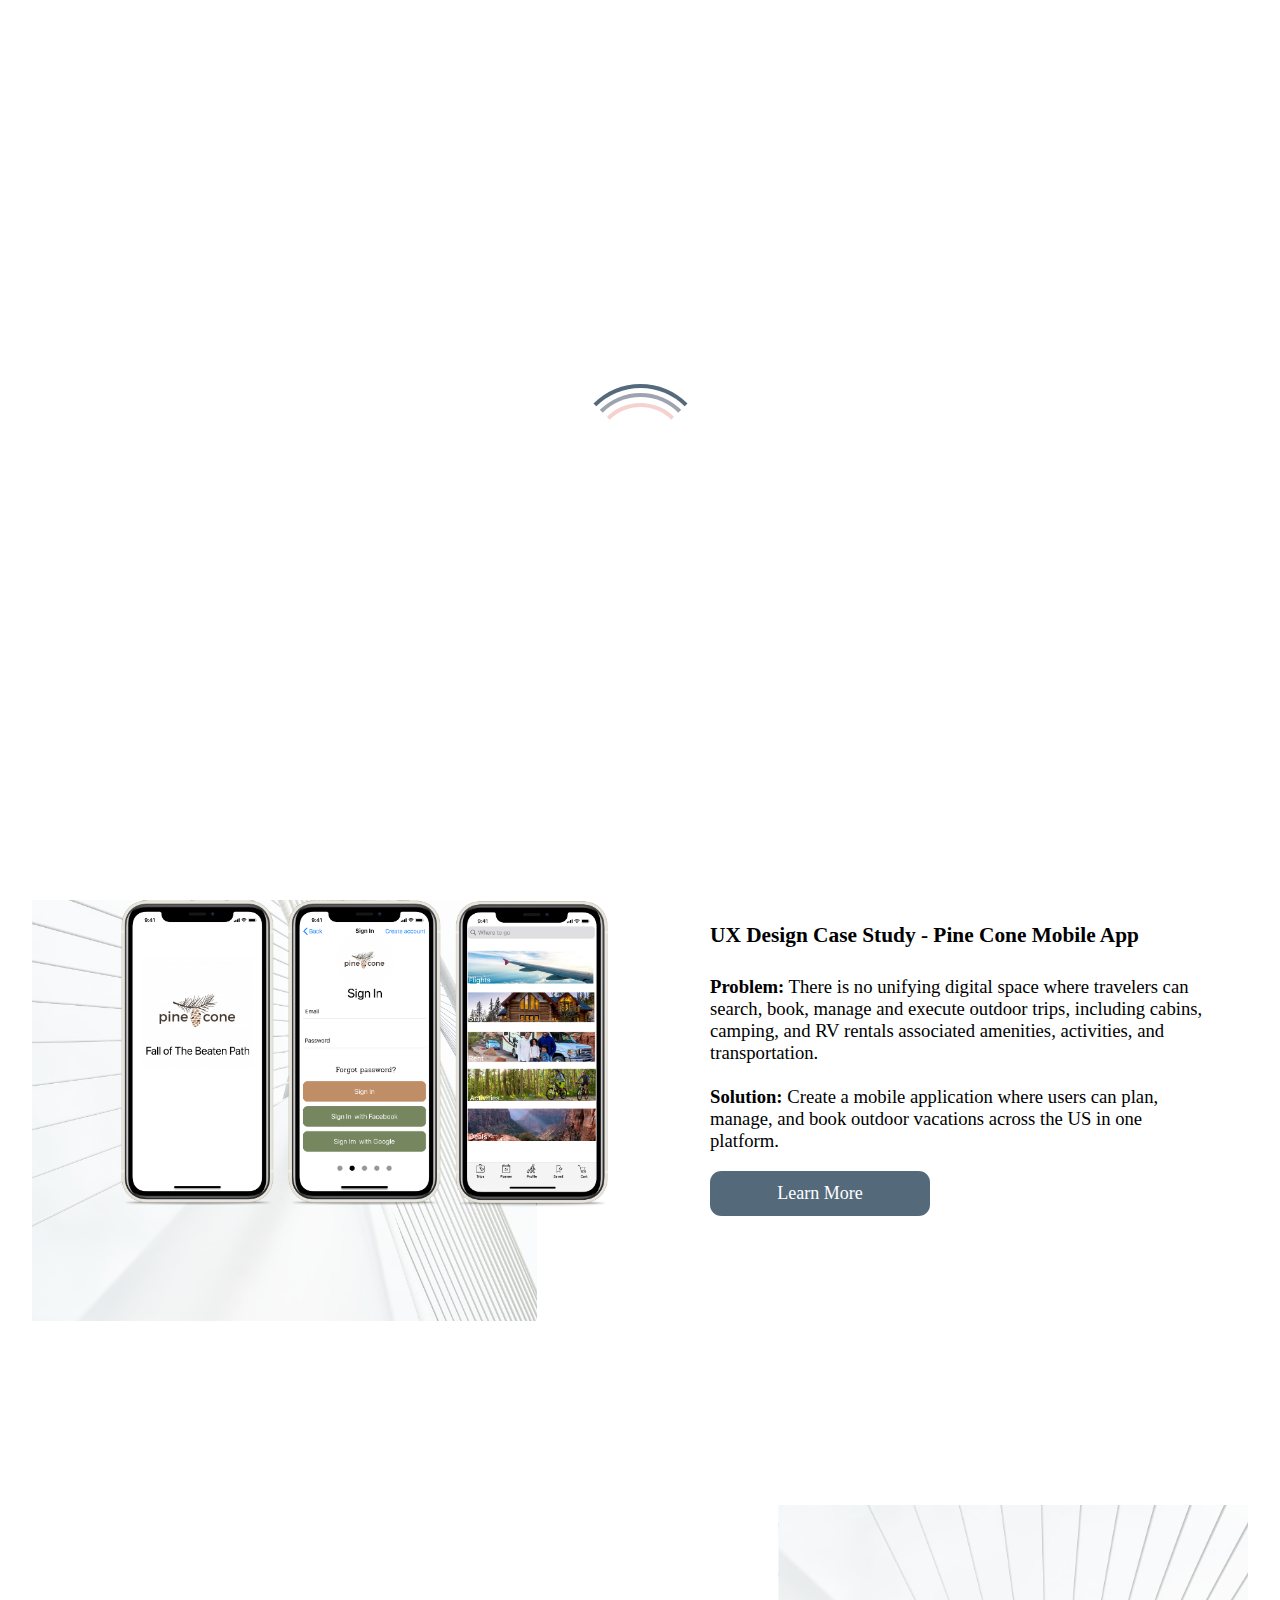
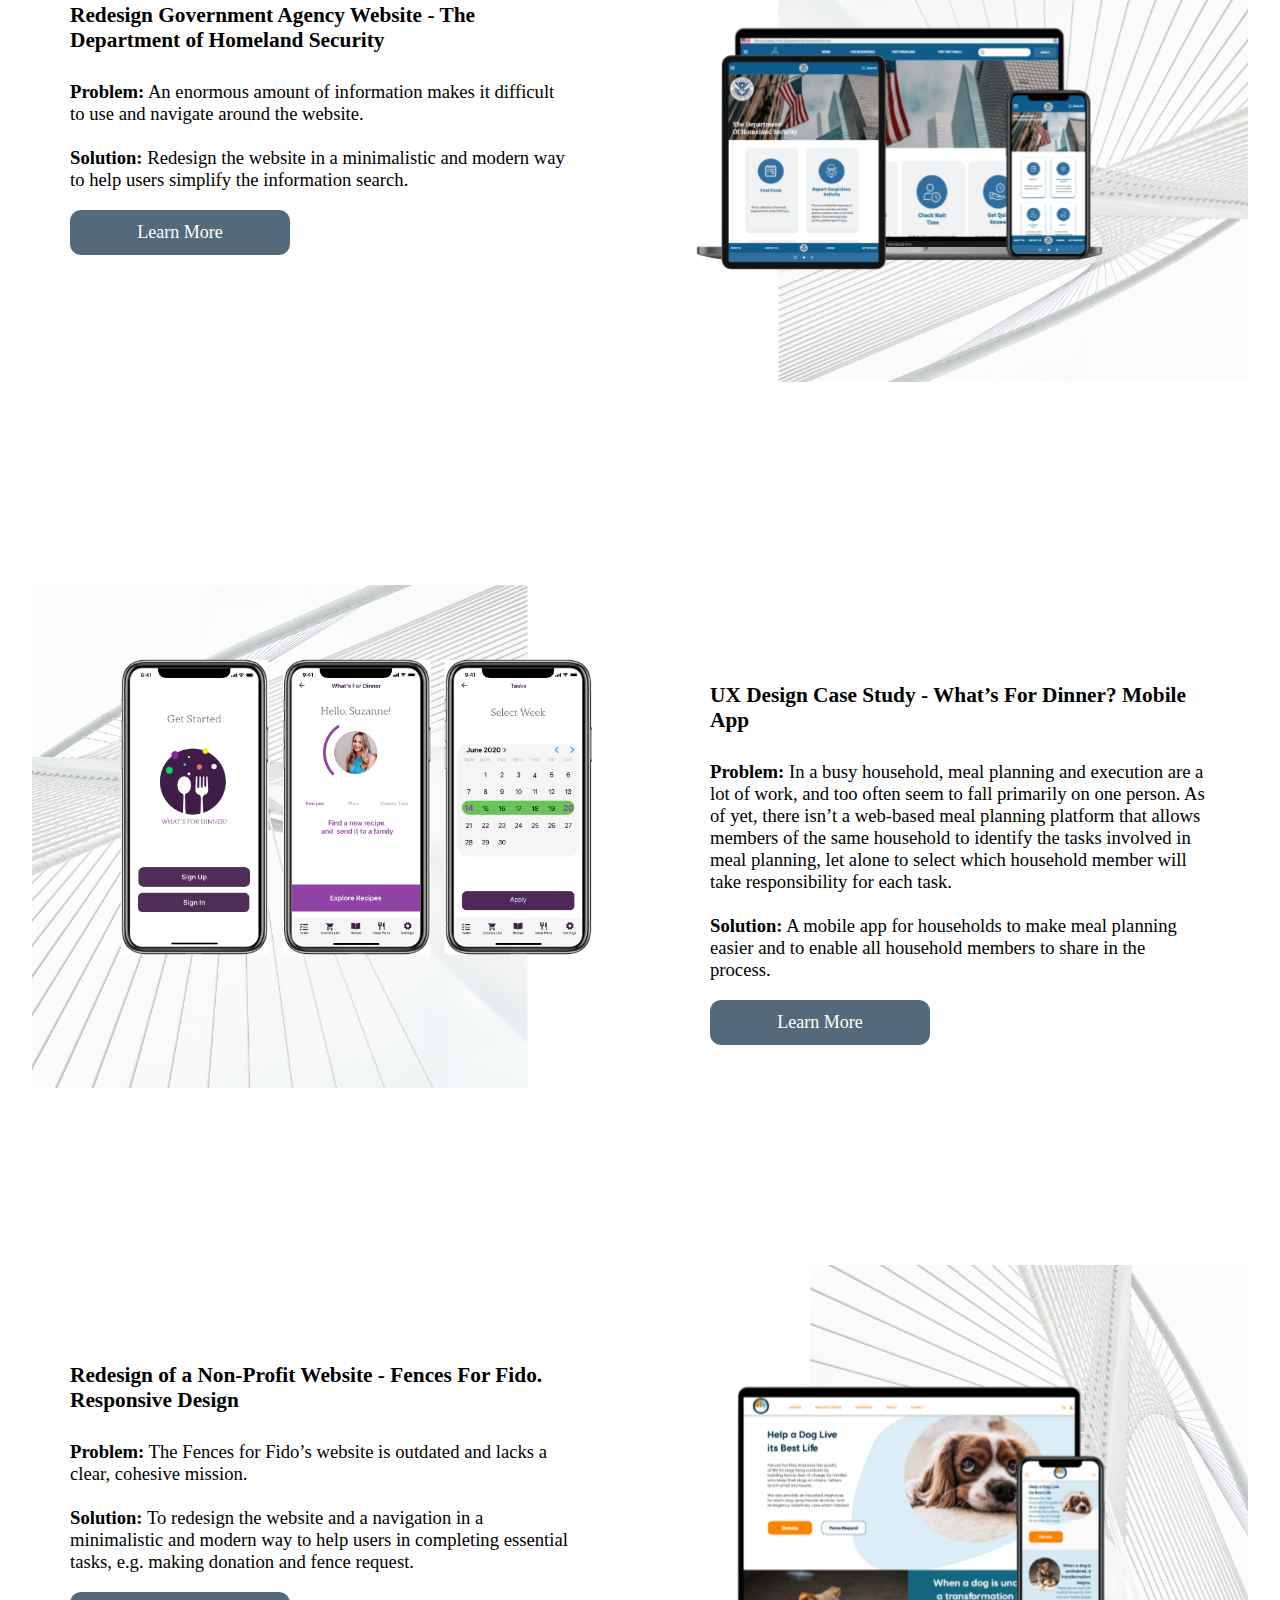
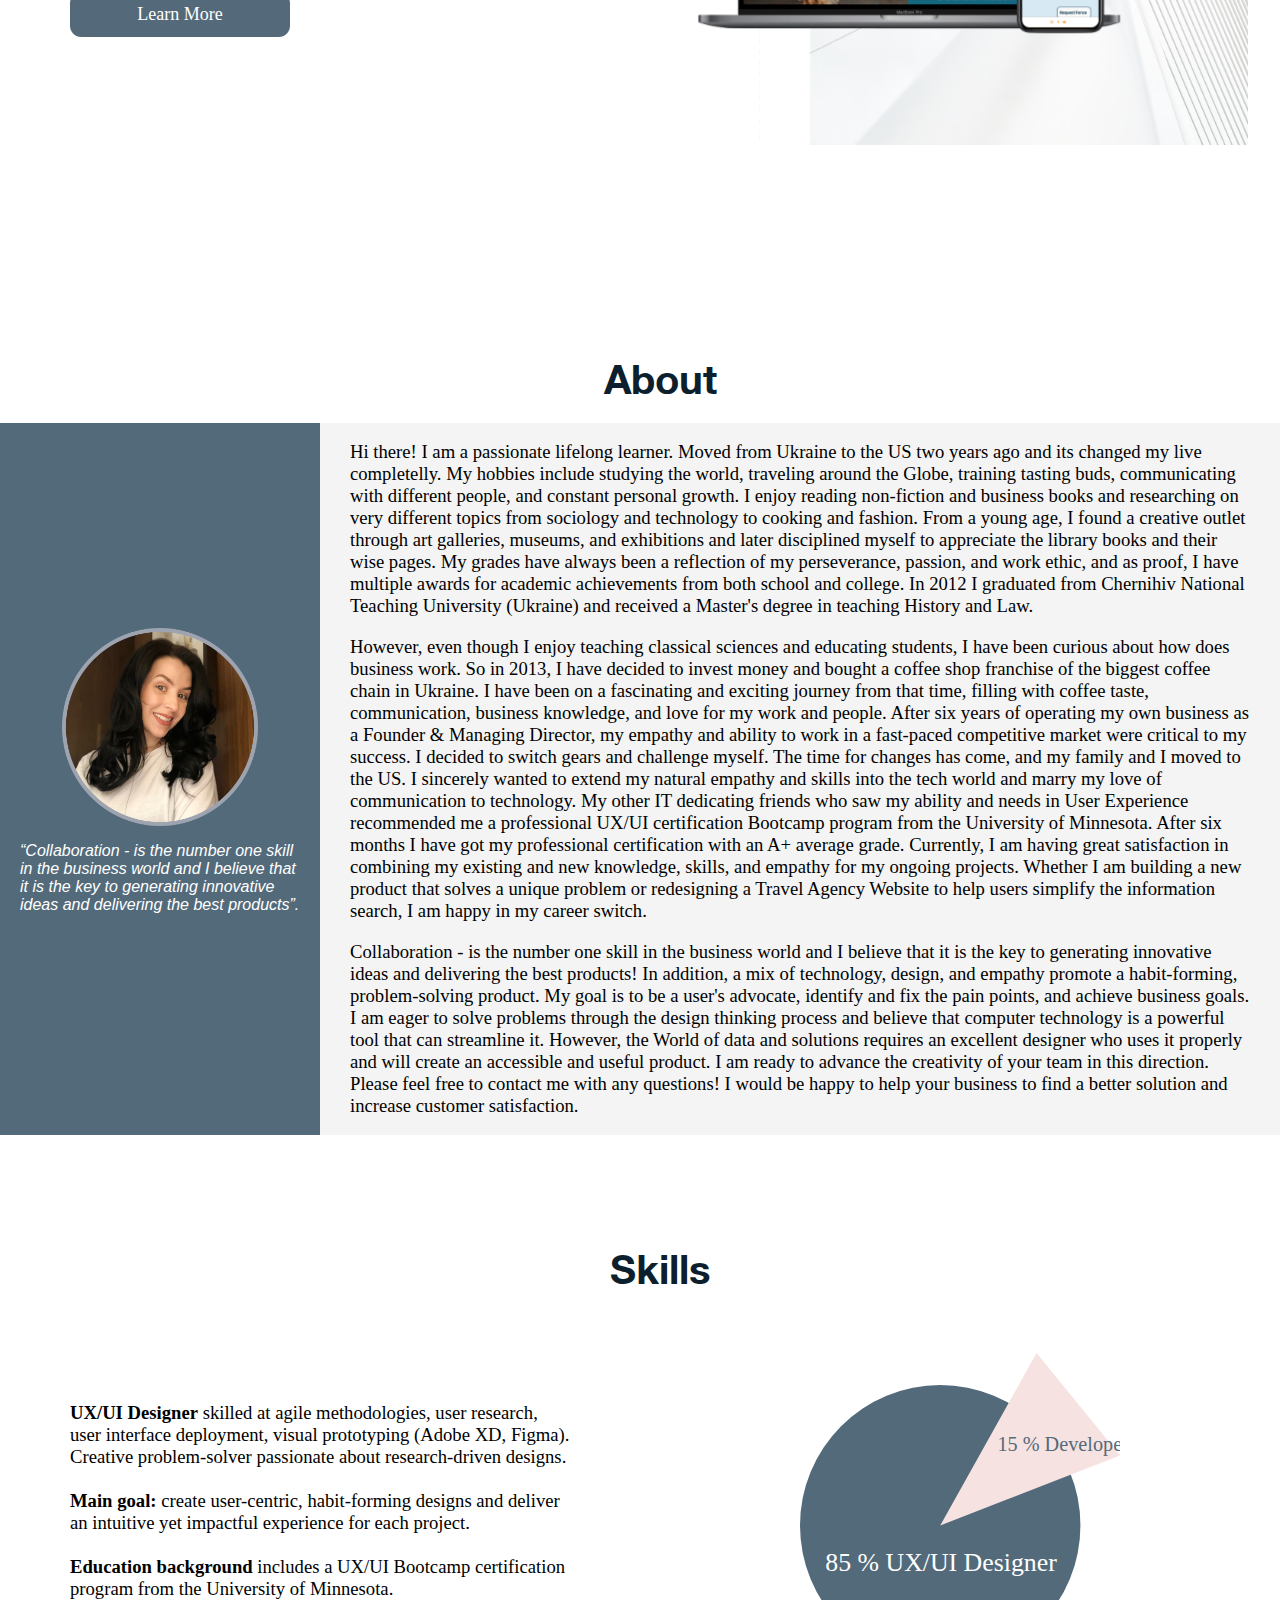
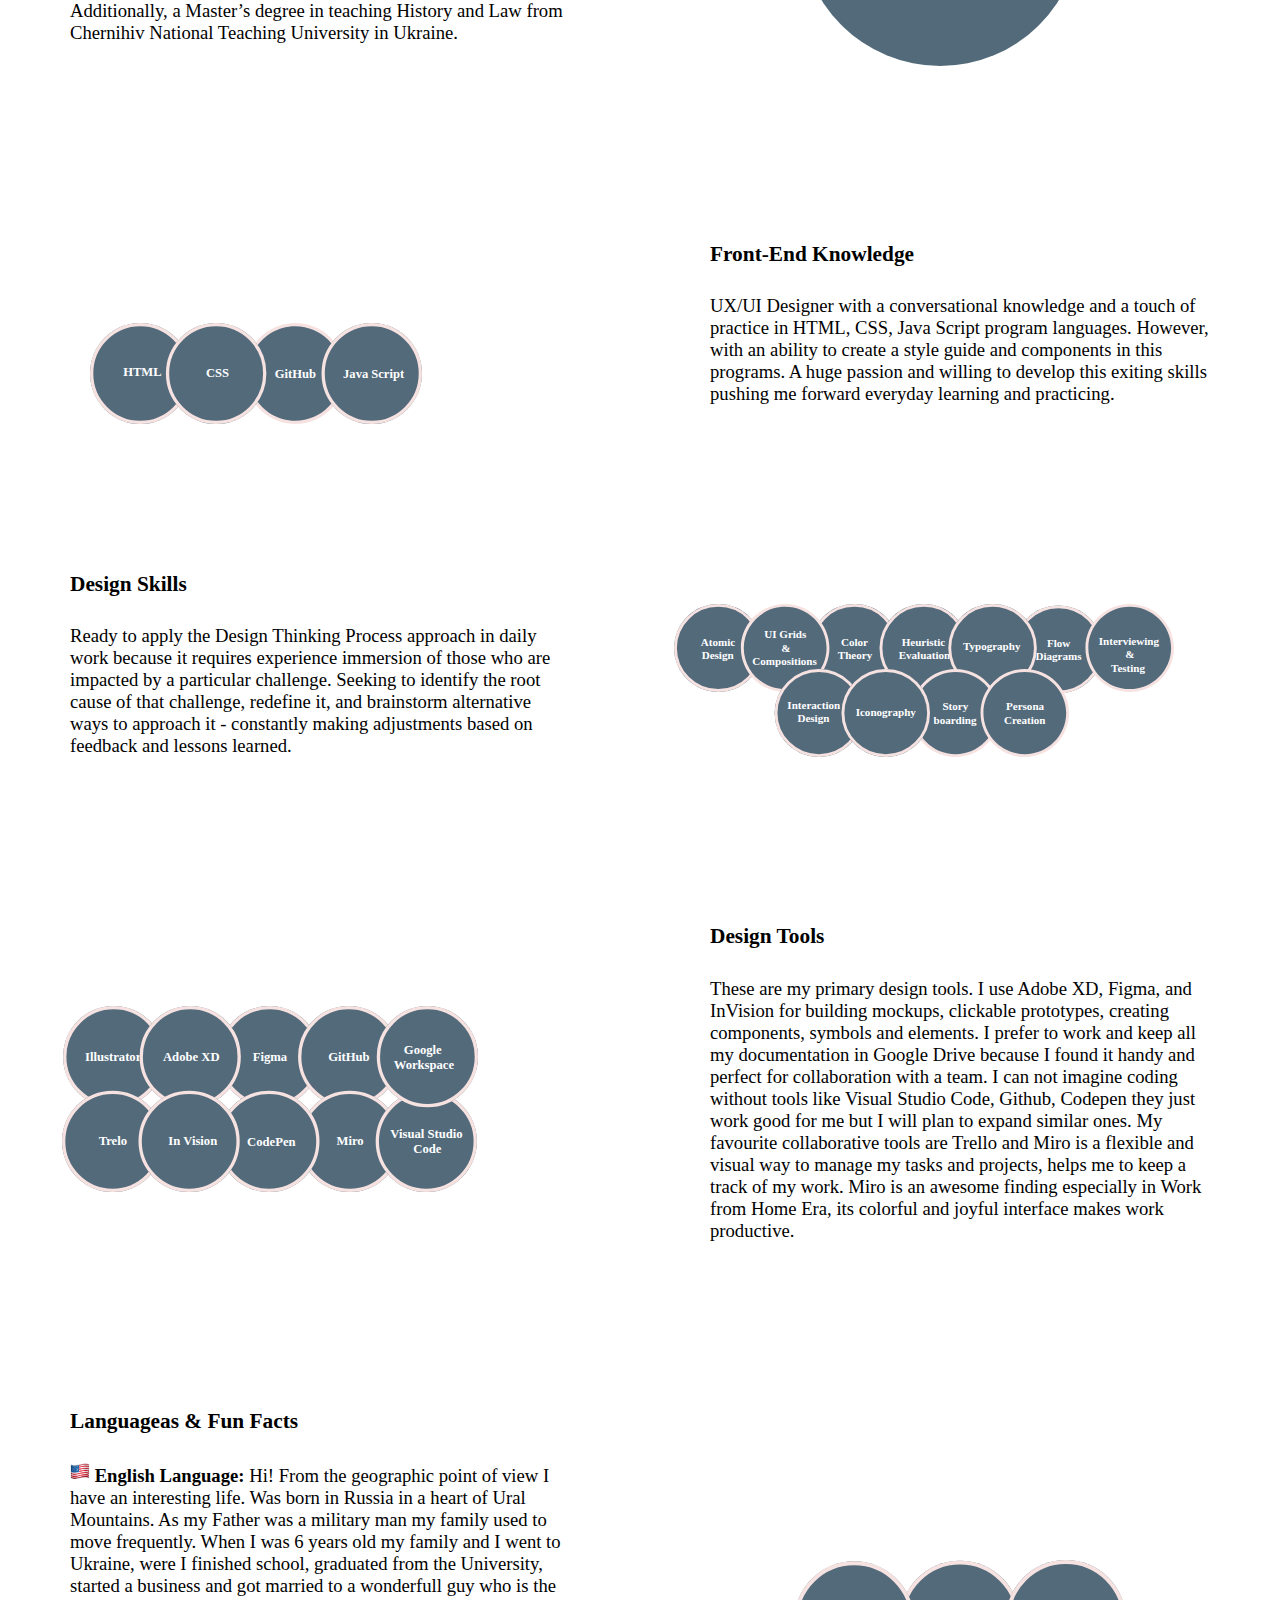
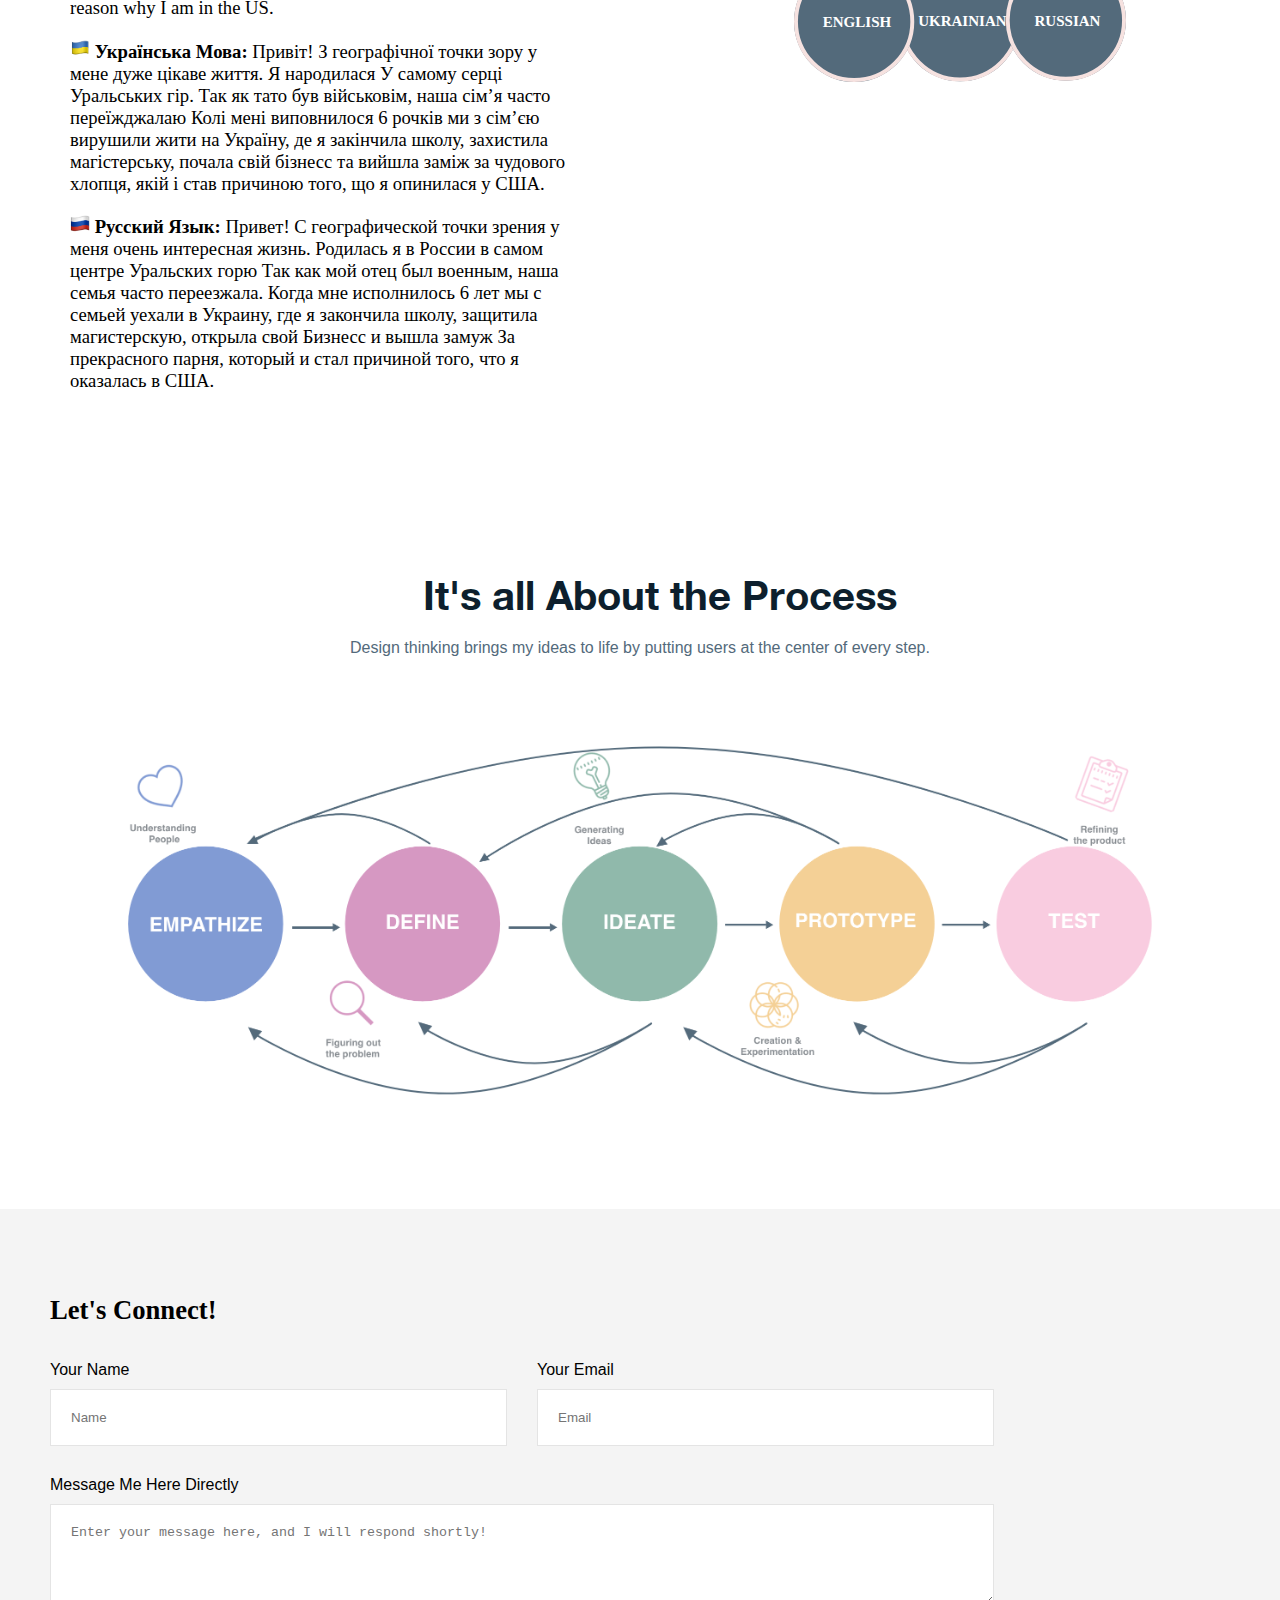
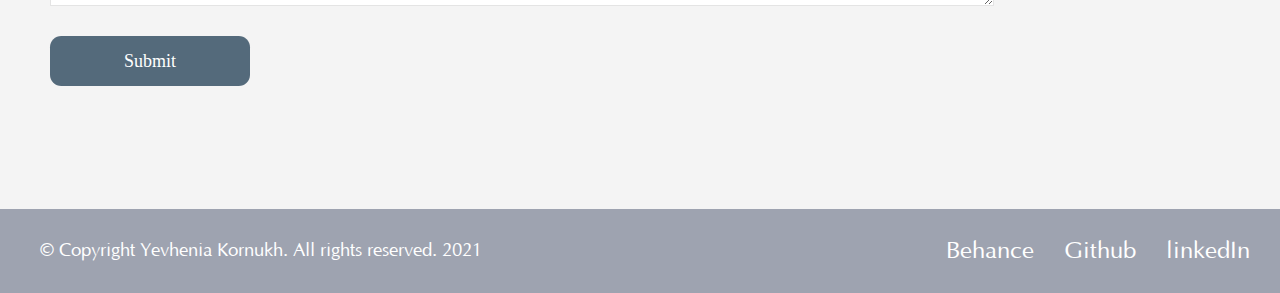
==== commit 3767d735: "iterations" ====
--- a/index.html
+++ b/index.html
@@ -1,20 +1,20 @@
 <!DOCTYPE html>
 
 <head>
-    <!-- Global site tag (gtag.js) - Google Analytics -->
-    <!-- <script async src="https://www.googletagmanager.com/gtag/js?id=G-8EDSPQJ9S1"></script>
+  <!-- Global site tag (gtag.js) - Google Analytics -->
+<script async src="https://www.googletagmanager.com/gtag/js?id=G-0T0E7N9P7V"></script>
 <script>
   window.dataLayer = window.dataLayer || [];
   function gtag(){dataLayer.push(arguments);}
   gtag('js', new Date());
 
-  gtag('config', 'G-8EDSPQJ9S1');
-</script> -->
-
-    <!-- Hotjar Tracking Code for https://janekornukh.github.io/portfolio/ -->
-
+  gtag('config', 'G-0T0E7N9P7V');
+</script>
+    
     <meta charset="utf-8">
     <title>Yevheniia Kornukh</title>
+
+    <!-- Hotjar Tracking Code for https://janekornukh.github.io/portfolio/ -->
     <script>
         (function (h, o, t, j, a, r) {
             h.hj = h.hj || function () { (h.hj.q = h.hj.q || []).push(arguments) };
@@ -25,17 +25,13 @@
             a.appendChild(r);
         })(window, document, 'https://static.hotjar.com/c/hotjar-', '.js?sv=');
     </script>
-    <!-- Bootstrap CSS -->
-    <link rel="stylesheet" href="https://stackpath.bootstrapcdn.com/bootstrap/4.3.1/css/bootstrap.min.css"
-    integrity="sha384-ggOyR0iXCbMQv3Xipma34MD+dH/1fQ784/j6cY/iJTQUOhcWr7x9JvoRxT2MZw1T" crossorigin="anonymous">
 
     <link href="css/nav.css" rel="stylesheet" type="text/css">
     <link href="css/style.css" rel="stylesheet" type="text/css">
-    <link rel="preconnect" href="https://fonts.gstatic.com">
+    <link href="https://fonts.gstatic.com" rel="preconnect">
     <link href="https://fonts.googleapis.com/css2?family=Poppins:wght@700&display=swap" rel="stylesheet">
-    <link href="https://fonts.googleapis.com/css2?family=Poppins:ital,wght@0,400;0,700;1,500&display=swap"
-        rel="stylesheet">
-    <link rel="stylesheet" href="https://cdnjs.cloudflare.com/ajax/libs/font-awesome/4.7.0/css/font-awesome.min.css">
+    <link href="https://fonts.googleapis.com/css2?family=Poppins:ital,wght@0,400;0,700;1,500&display=swap" rel="stylesheet">
+    <link href="https://cdnjs.cloudflare.com/ajax/libs/font-awesome/4.7.0/css/font-awesome.min.css" rel="stylesheet">
     </head>
 
 <body>
@@ -213,7 +209,7 @@
     <h2 id="about">Skills</h2>
 
 
-    <!-- <section id="resumeGrid">
+    <section id="resumeGrid">
     <div id="summary" class="projectOverview">
         <p><b>UX/UI Designer</b> skilled at agile methodologies, user research, user interface deployment, visual prototyping (Adobe XD, Figma).<br> Creative problem-solver passionate about research-driven designs.<br><br> <b>Main goal:</b> create user-centric, habit-forming designs and deliver an intuitive yet impactful experience for each project. <br><br> <b>Education background</b> includes a UX/UI Bootcamp certification program from the University of Minnesota. <br>Additionally, a Master’s degree in teaching History and Law from Chernihiv National Teaching University in Ukraine.
             
@@ -221,15 +217,15 @@
         </p>
     </div>
     <div id="graph-img" class="graphImg">
-        <img src="images/Graph.png">
+        <img src="images/graph.svg">
     </div>
     
-</section> -->
+</section>
 
     <section id="skillsGrid">
         <div id="t-skills-img" class="bubles">
 
-            <img src="images/tech-skills.png">
+            <img src="images/tech-skills.svg">
         </div>
         <div id="t-skills" class="projectOverview">
             <p>
@@ -256,13 +252,13 @@
         </div>
 
         <div id="d-skills-img" class="bubles">
-            <img src="images/design-skills.png">
+            <img src="images/design-skills.svg">
         </div>
 
 
         <div id="tools-img" class="bubles">
 
-            <img src="images/design-tools.png">
+            <img src="images/design-tools.svg">
         </div>
         <div id="tools" class="projectOverview">
             <p>
@@ -287,7 +283,7 @@
                 Russia in a heart of Ural Mountains. As my Father was a military man my family
                 used to move frequently. When I was 6 years old my family and I went to
                 Ukraine, were I finished school, graduated from the University, started a
-                business and got married to a wonderfull IT guy who is the reason why I am in
+                business and got married to a wonderfull guy who is the reason why I am in
                 the US.
             </p>
             <p><img src="images/ukr-flag.png"> <b>Українська Мова:</b> Привіт! З географічної точки зору у мене дуже
@@ -295,7 +291,7 @@
                 У самому серці Уральських гір. Так як тато був військовім, наша сім’я часто
                 переїжджалаю Колі мені виповнилося 6 рочків ми з сім’єю вирушили жити на
                 Україну, де я закінчила школу, захистила магістерську, почала свій бізнесс
-                та вийшла заміж за чудового хлопця-програміста, якій і став причиною того, що я
+                та вийшла заміж за чудового хлопця, якій і став причиною того, що я
                 опинилася у США.
 
             </p>
@@ -305,13 +301,13 @@
                 я в России в самом центре Уральских горю Так как мой отец был военным, наша
                 семья часто переезжала. Когда мне исполнилось 6 лет мы с семьей уехали в Украину,
                 где я закончила школу, защитила магистерскую, открыла свой Бизнесс и вышла замуж
-                За прекрасного парня-программиста, который и стал причиной того, что я оказалась в США.
+                За прекрасного парня, который и стал причиной того, что я оказалась в США.
 
             </p>
         </div>
 
         <div id="lingo-img" class="bubles">
-            <img src="images/languages.png">
+            <img src="images/languages.svg">
         </div>
 
     </section>
@@ -329,7 +325,7 @@
 
 
 
-    <div id="text dt" class="textDT">
+    <!-- <div id="text dt" class="textDT">
 
         <h2 id="about">Skills</h2>
         <p>Here are some of the skills I naturally bring to the table.<br> Please remember, I am always learning and
@@ -386,62 +382,10 @@
                 </ul>
             </div>
         </div>
-    </div>
-
-
-
-    <!-- <section id="skillsGrid2">
-        <div id="text dt" class="textDT">
-
-            <h2 id="about">Skills</h2>
-            <p>Here are some of the skills I naturally bring to the table.<br> Please remember, I am always learning and
-                ready to knew challenges, so these skills update and grow with time.</p>
-        </div>
-        <div class="design-skills">
-            <h4>Design Skills</h4>
-            <img src="images/solution.png">
-            <ul class="list">
-                <li>Atomic Design</li>
-                <li>Information Architecture</li>
-                <li>Heuristic Evaluation</li>
-                <li>Color Teory & Typography</li>
-                <li>Interaction Design</li>
-                    <li>Atomic Design</li>
-                <li>Interviewing
-                    &
-                    Testing </li>
-                <li>Flow Diagrams</li>
-                <li>Story Boarding</li>
-                <li>Persona Creation</li>       
-            </ul>
-        </div>
-
-        <div class="design-tools">
-            <h4>Design Tools</h4>
-            <img src="images/customer-support.png">
-            <ul class="list">
-                <li>Adobe XD</li>
-                <li>Figma</li>
-                <li>InVision</li>
-                <li>Visual Studio Code</li>
-                <li>Google
-                    Workspace</li>
-                <li>Miro</li>
-                <li>Trello</li>
-            </ul>
-        </div>
-
-        <div class="fek">
-            <h4>Front-End Knowledge</h4>
-            <img src="images/coding.png">
-            <ul class="list">
-                <li>HTML</li>
-                <li>CSS</li>
-                <li>Bootstrap 4</li>
-                <li>WordPress</li>
-                <li>GitHub</li>
-            </ul>
-        </div> -->
+    </div> -->
+
+
+
 
     </section>
 
@@ -470,7 +414,7 @@
         </form>
     </section>
 
-    <!--My primary Footer-->
+    <!-- Footer -->
 
     <footer id="footBar">
         <h5>&#169; Copyright Yevhenia Kornukh. All rights reserved. 2021</h5>
@@ -483,9 +427,7 @@
             </p>
             <p>
                 <a target="_blank" href="https://www.linkedin.com/in/jane-kornukh-10817b196/">linkedIn</a>
-
-            </p>
-
+            </p>
         </div>
     </footer>
 
@@ -493,8 +435,7 @@
         <div id="footnavigation">
             <a target="_blank" href="https://www.behance.net/janekornukh"><img src="images/behance.png" alt=""></a>
             <a target="_blank" href="https://github.com/janekornukh/portfolio"><img src="images/github.png" alt=""></a>
-            <a target="_blank" href="https://www.linkedin.com/in/jane-kornukh-10817b196/"><img src="images/linkedin.png"
-                    alt=""></a>
+            <a target="_blank" href="https://www.linkedin.com/in/jane-kornukh-10817b196/"><img src="images/linkedin.png" alt=""></a>
         </div>
     </footer>
 
@@ -507,10 +448,6 @@
 
     <script src="https://ajax.googleapis.com/ajax/libs/jquery/3.4.1/jquery.min.js"></script>
     <script src="js/index.js"></script>
-    <script src="https://stackpath.bootstrapcdn.com/bootstrap/4.3.1/js/bootstrap.min.js"
-        integrity="sha384-JjSmVgyd0p3pXB1rRibZUAYoIIy6OrQ6VrjIEaFf/nJGzIxFDsf4x0xIM+B07jRM"
-        crossorigin="anonymous"></script>
-
 </body>
 
 </html>--- a/css/nav.css
+++ b/css/nav.css
@@ -49,7 +49,7 @@
   border-right: 1px solid #9ea3b0;
   text-decoration: none;
   color: white;
-  font: 18pt 'Poppins';
+  font: 18pt "Poppins";
 }
 
 .header li a:hover,
@@ -62,10 +62,10 @@
   font-size: 2em;
   text-decoration: none;
   color: white;
-  font: 30pt 'Poppins';
+  font: 30pt "Poppins";
   font-weight: bold;
   margin: 8px 20px 8px 60px;
-  transition: transform .2s;
+  transition: transform 0.2s;
 }
 
 .logo:hover {
@@ -73,8 +73,8 @@
 }
 
 .header a:hover {
-    color: #FAE1DF;
-    cursor: pointer;
+  color: #fae1df;
+  cursor: pointer;
 }
 
 /* menu */
@@ -168,4 +168,67 @@
   .header .menu-icon {
     display: none;
   }
-}
+
+  /* footbar */
+  #footBarMobile {
+    display: none;
+  }
+
+  #footBar {
+    display: flex;
+    bottom: 0;
+    flex-direction: row;
+    background-color: #9ea3b0;
+    color: #ffffff;
+    justify-content: space-between;
+    margin: 0px;
+    z-index: 30;
+  }
+
+  #footnavigation {
+    display: flex;
+    width: 350px;
+    align-items: center;
+    font: 18pt "Optima";
+    justify-content: right;
+  }
+}
+
+@media (max-width: 600px) {
+  #footBar {
+    display: none;
+  }
+
+  #footBarMobile {
+    display: flex;
+    bottom: 0;
+    flex-direction: row;
+    background-color: #9ea3b0;
+    color: #ffffff;
+    justify-content: center;
+    margin: 0px;
+    z-index: 30;
+  }
+
+  #footnavigation {
+    display: flex;
+    width: 35%;
+    align-items: center;
+    font: 18pt "Optima";
+    justify-content: space-between;
+  }
+}
+
+#footnavigation p a {
+  color: #FFFFFF; 
+  margin-right: 30px;
+  text-decoration: none; 
+}
+
+
+#footBar h5 {
+  justify-content: left;
+  font: 14pt 'Optima';
+  margin-left: 40px; 
+    
+}--- a/css/style.css
+++ b/css/style.css
@@ -186,7 +186,7 @@
         display: block;
     }
     
-    #footBar {
+    /* #footBar {
         display:none;
     }
 
@@ -207,7 +207,7 @@
         align-items: center;
         font: 18pt 'Optima';
         justify-content: space-between;
-    }
+    } */
 
     #heroSpace {
         padding-top: 70px;
@@ -231,7 +231,7 @@
         width: 100%;
         height: 300px;
         grid-area: flowers;
-        background-image: url('../images/flowers2.jpg');
+        background-image: url('../images/info.svg');
         background-repeat: no-repeat;
         background-attachment: fixed;
         background-size: cover;
@@ -464,7 +464,7 @@
     }
 
     #heroSpace {
-        background-image: url('../images/flowers2.jpg');
+        background-image: url('../images/info.svg');
         display: grid;
         justify-content: center;
         grid-template-rows: 1fr;
@@ -472,6 +472,7 @@
         grid-template-areas:
         "head ava";
     }
+    
 
     #heroSpace h2 {
         margin: 20px 0 10px 0;
@@ -618,7 +619,7 @@
             "messageBlock messageBlock";
     }
 
-    #footBarMobile {   
+    /* #footBarMobile {   
         display:none;
     }
     
@@ -640,7 +641,7 @@
         align-items: center;
         font: 18pt 'Optima';
         justify-content: right;
-    }
+    } */
 }
 
 #lingo img {
@@ -761,7 +762,7 @@
 }
 /* ********************Footer*********************/
 
-#footnavigation p a {
+/* #footnavigation p a {
     color: #FFFFFF; 
     margin-right: 30px;
     text-decoration: none; 
@@ -773,40 +774,6 @@
     font: 14pt 'Optima';
     margin-left: 40px; 
       
-}   
-
-
-/* Footer optional*/
-
-/* .emailContain {
-  background: url(../images/footer-flowers.png);
-  background-size: cover;
-  display: flex;
-  align-items: center;
-  flex-direction: column;
-  align-items: center;
-  justify-content: center;
-  height: 500px;
-}
-
-.footerCard {
-  width: 500px;
-  margin: 35px auto;
-  padding: 45px;
-  border: 4px solid #9EA3B0;
-  -webkit-box-shadow: 0 1px 4px rgba(0, 0, 0, 0.3), 0 0 40px rgba(0, 0, 0, 0.1) inset;
-  -moz-box-shadow: 0 1px 4px rgba(0, 0, 0, 0.3), 0 0 40px rgba(0, 0, 0, 0.1) inset;
-  box-shadow: 0 1px 4px rgba(0, 0, 0, 0.1), 0 0 40px rgba(0, 0, 0, 0.1);
-  background-color: white;
-}
-
-
-.footerIcons, h4{
- text-align: center;
-}
-
-.footerCard a:link {
-text-decoration: none;
 }  */
 
 /*********Preloader************/
@@ -911,28 +878,7 @@
       }
     }
 
-/********* background animation*/
-/* .hero-bkg-animated {
-  background: gray url(https://subtlepatterns.com/patterns/geometry2.png) repeat 0 0;
-  width: 100%;
-  margin: 0;
-  text-align: center;
-  height: 300px;
-  padding-top: 120px;
-  box-sizing: border-box;
-  -webkit-animation: slide 20s linear infinite;
-}
-
-.hero-bkg-animated h1 {
-  font-family: sans-serif;
-}
-
-@-webkit-keyframes slide {
-    from { background-position: 0 0; }
-    to { background-position: -400px 0; }
-} */
-
-/*  animation */
+
 
 .come-in {
     transform: translateY(150px);
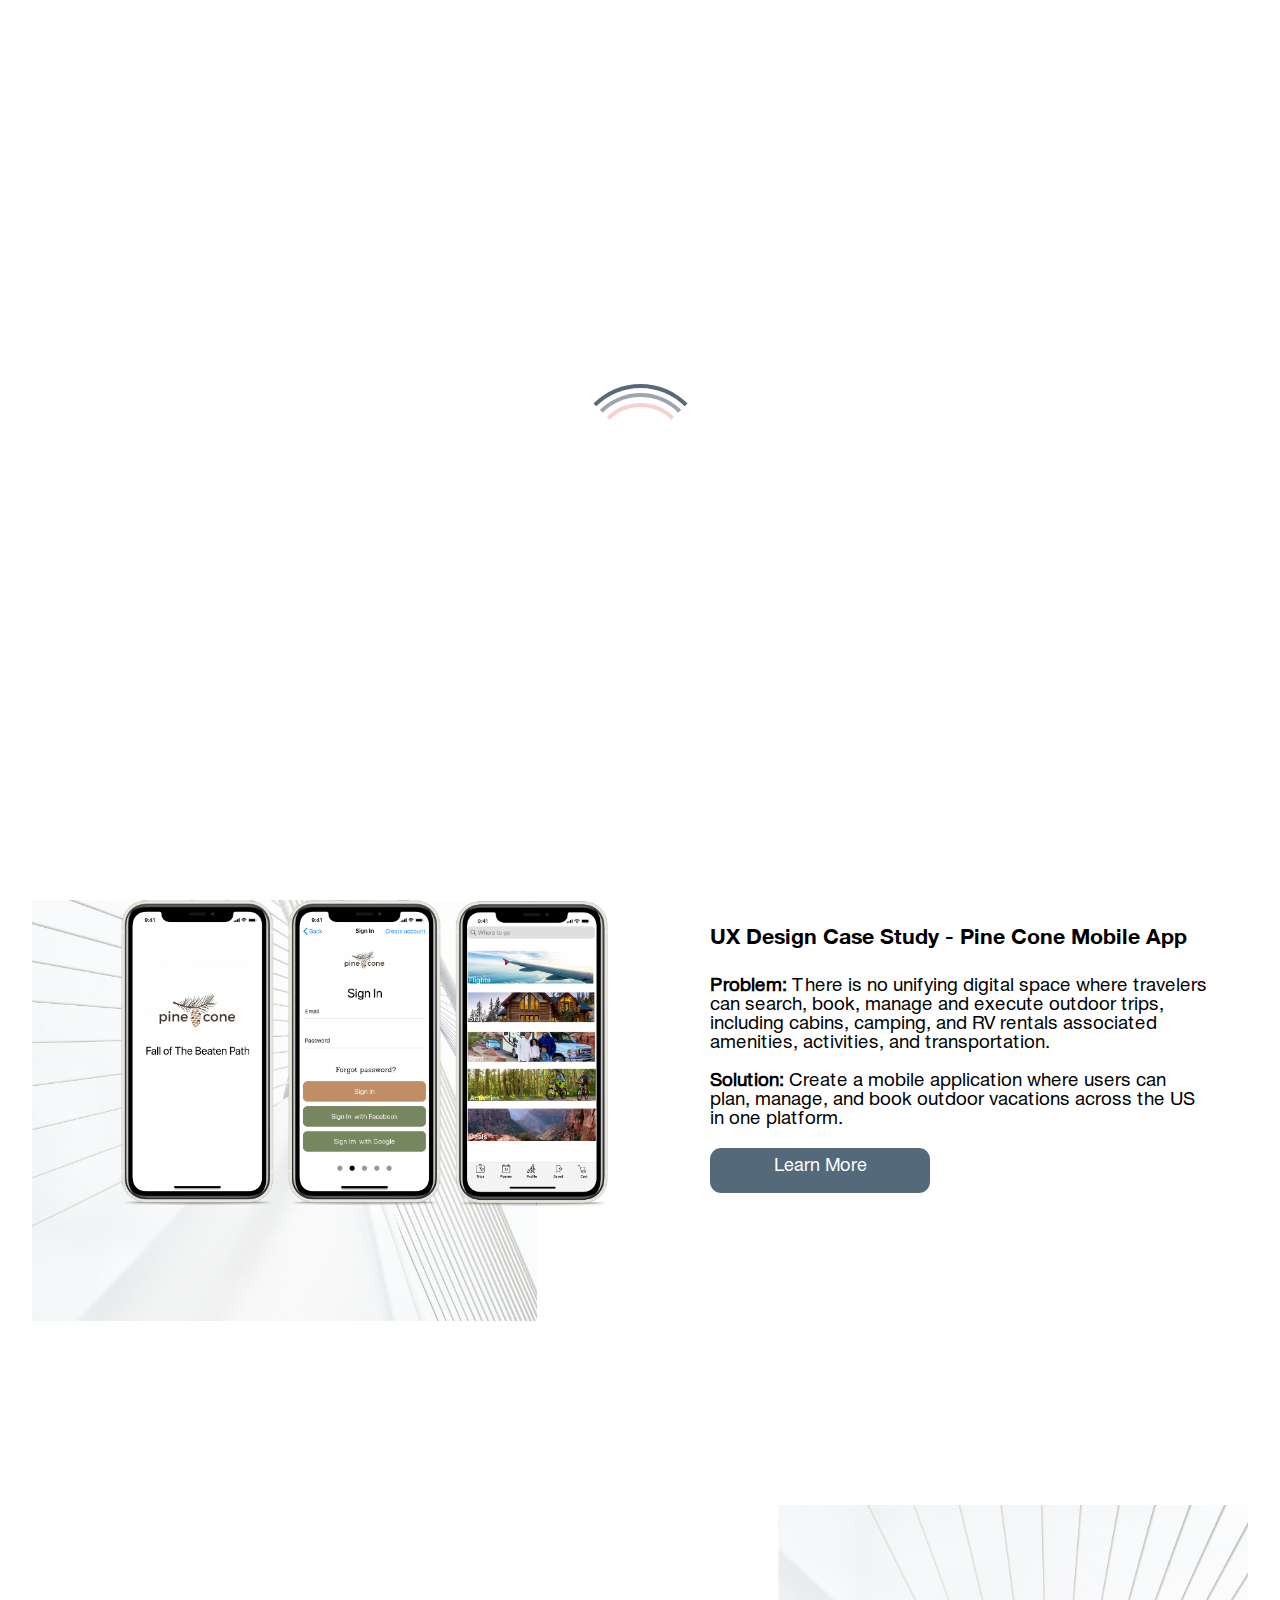
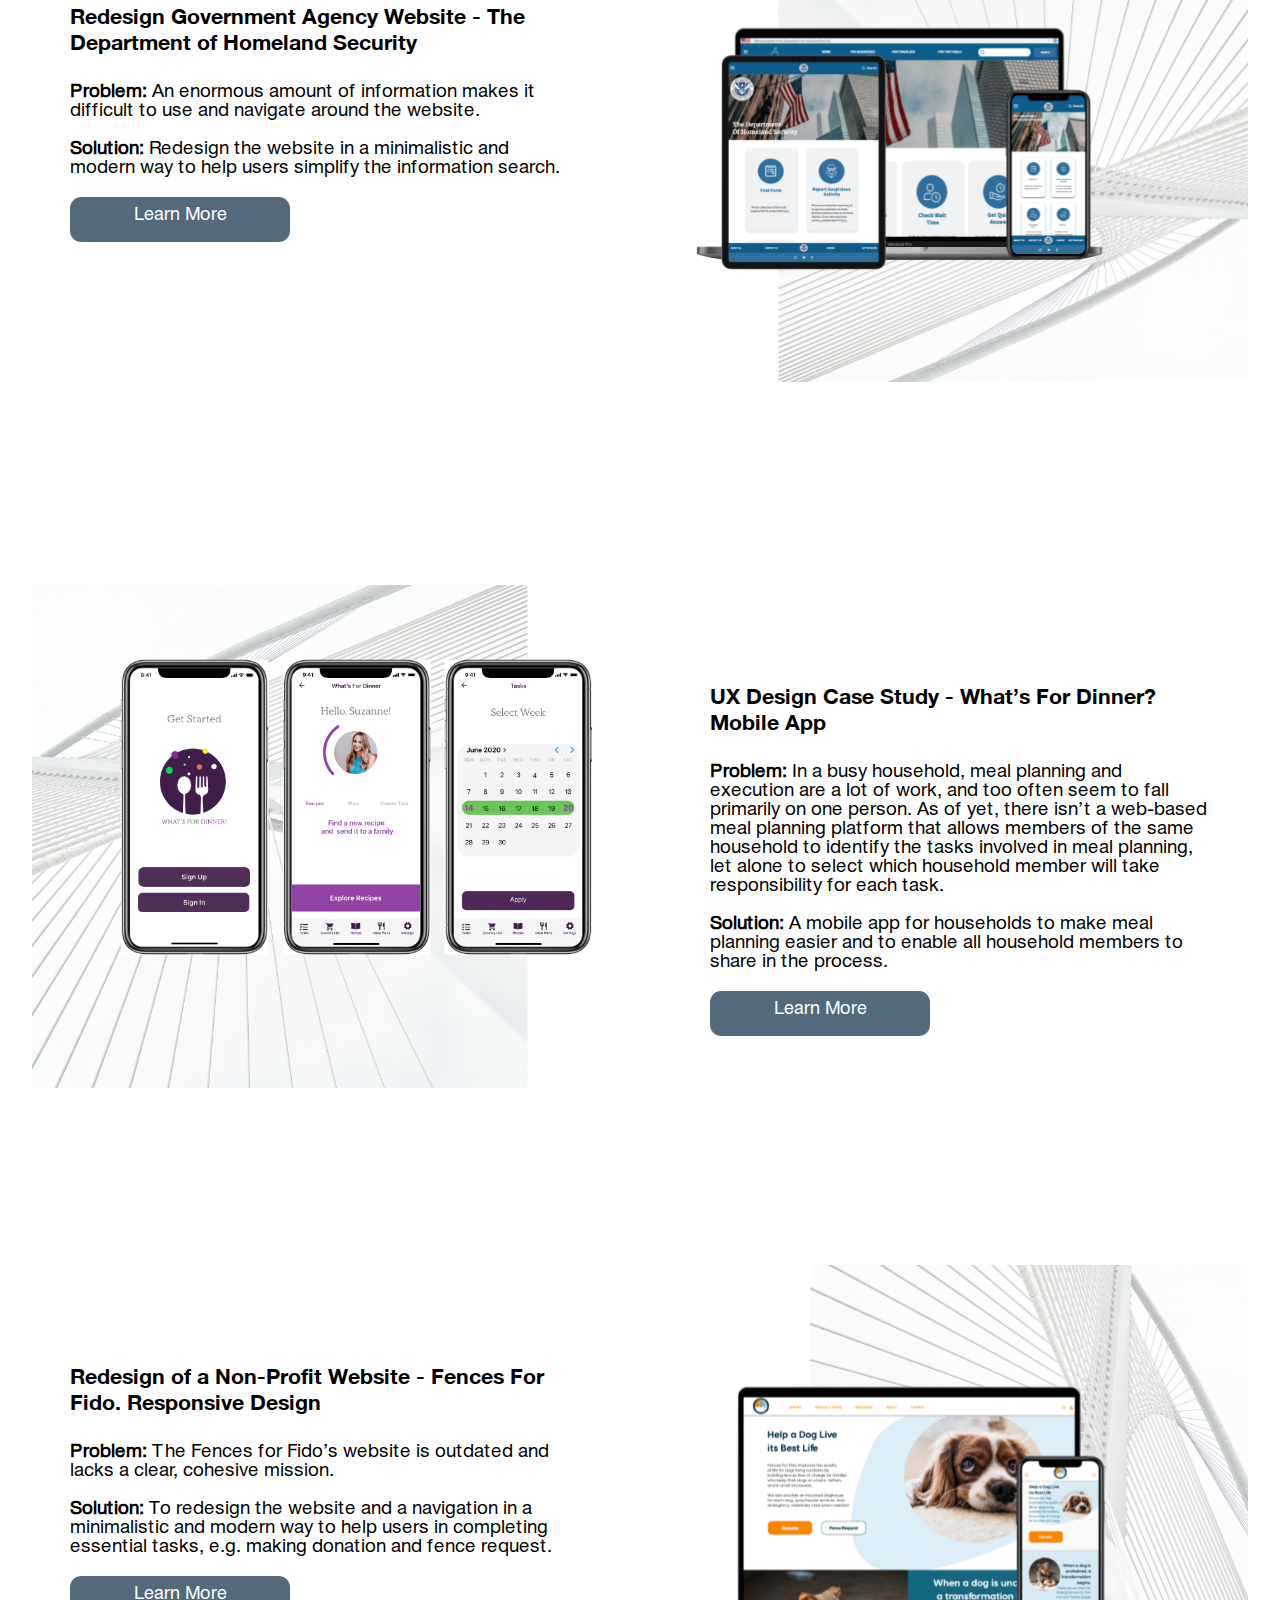
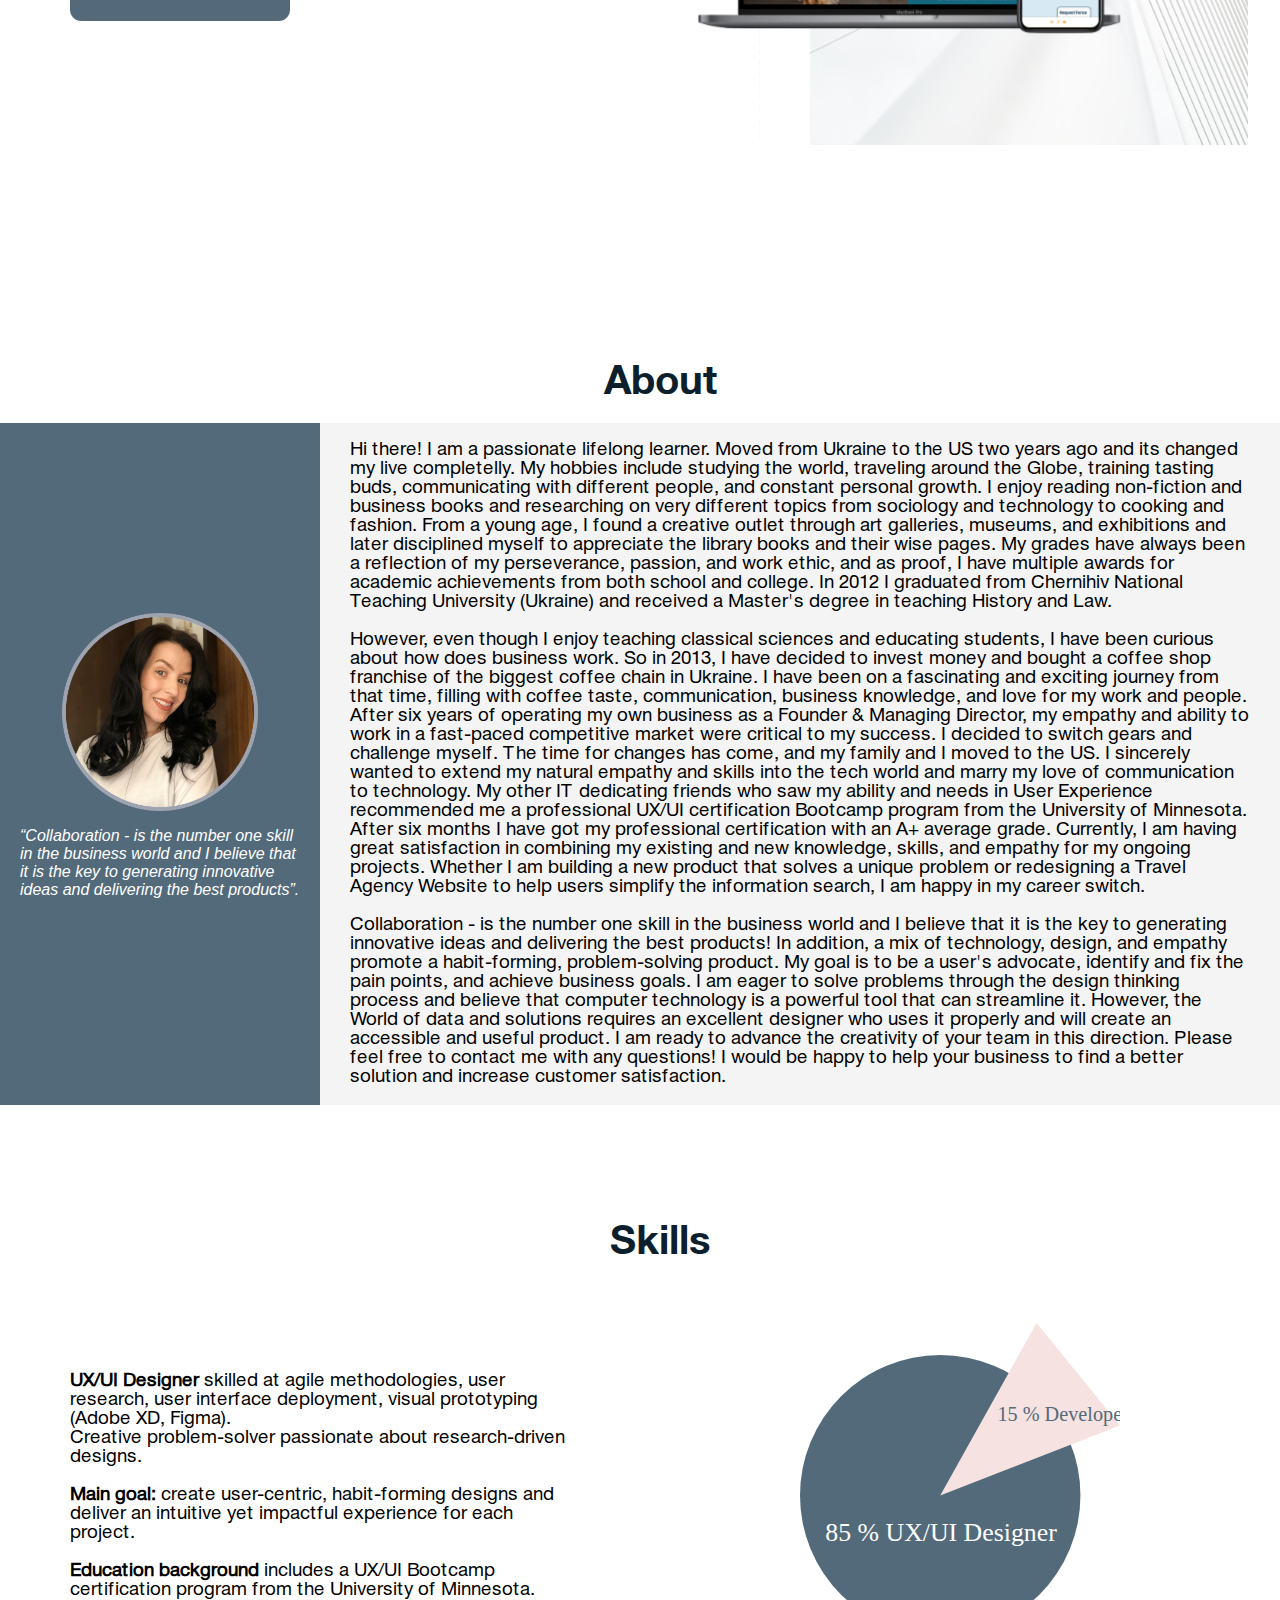
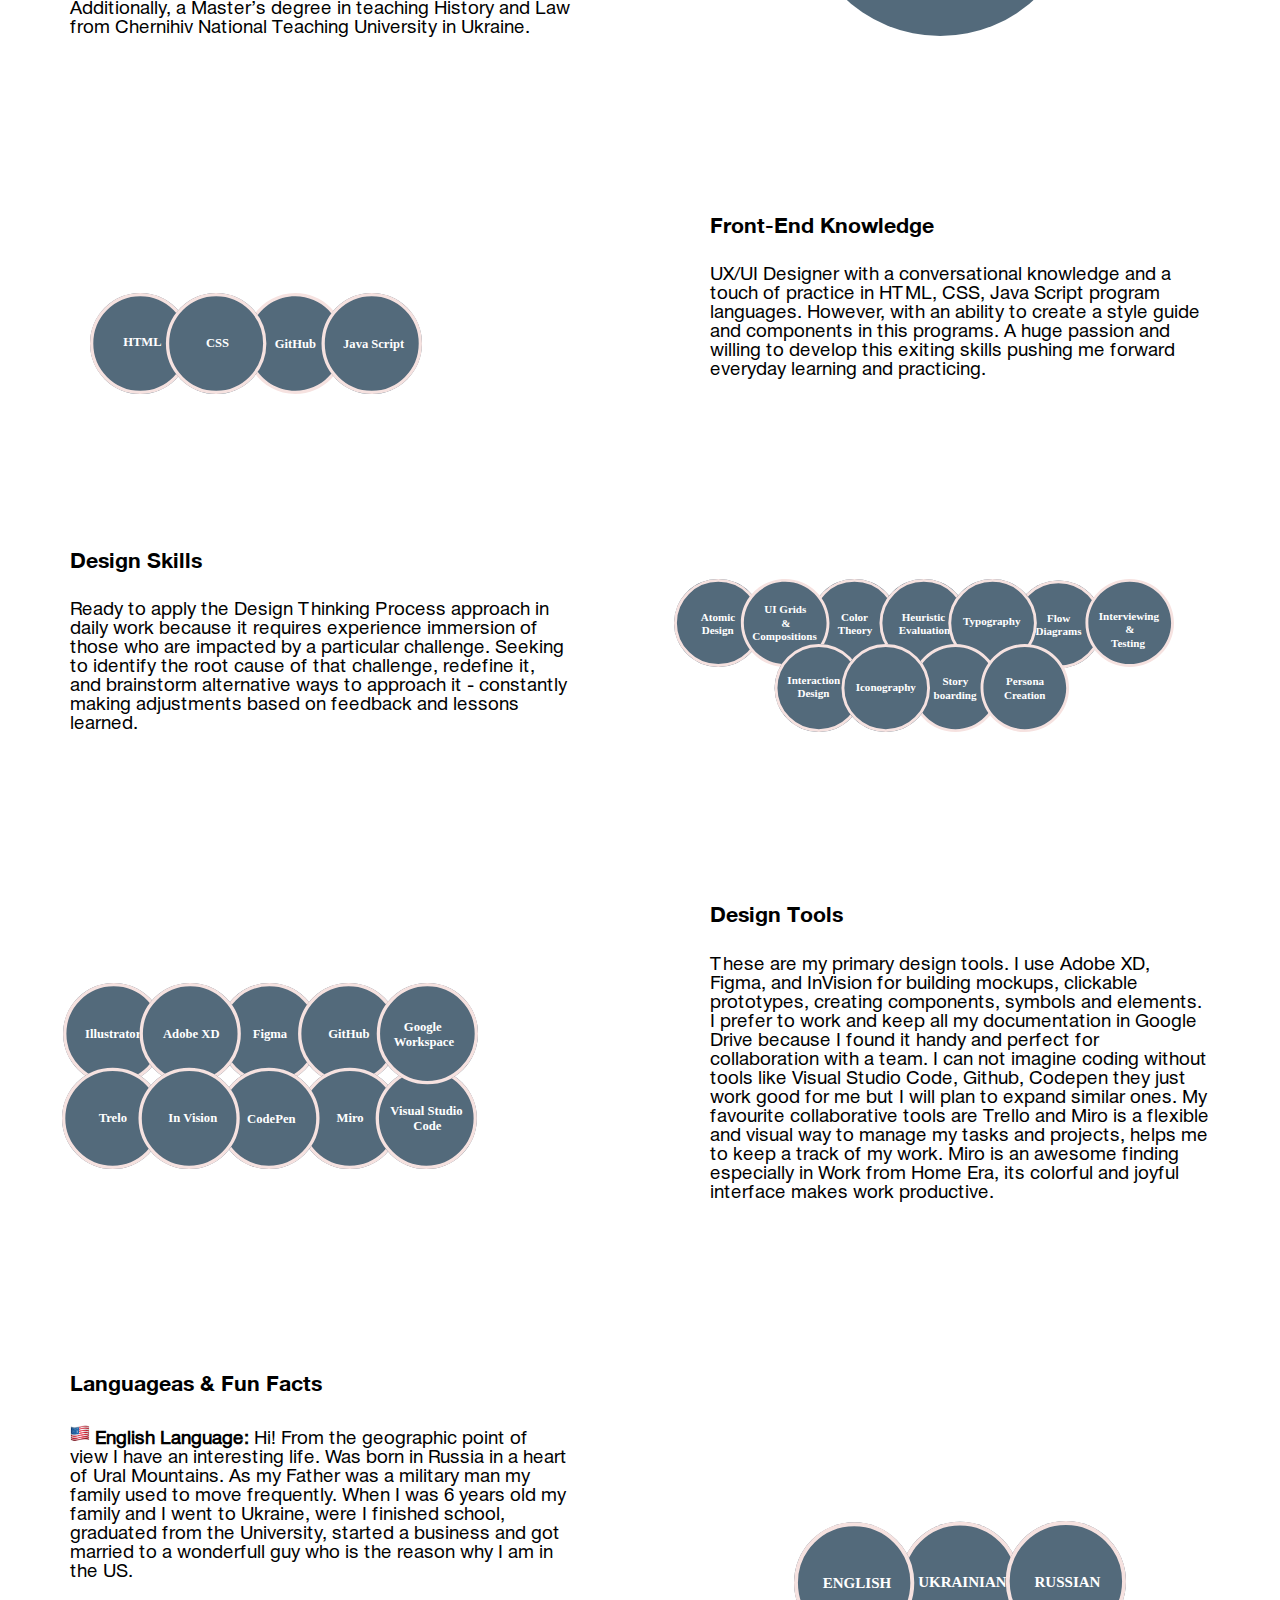
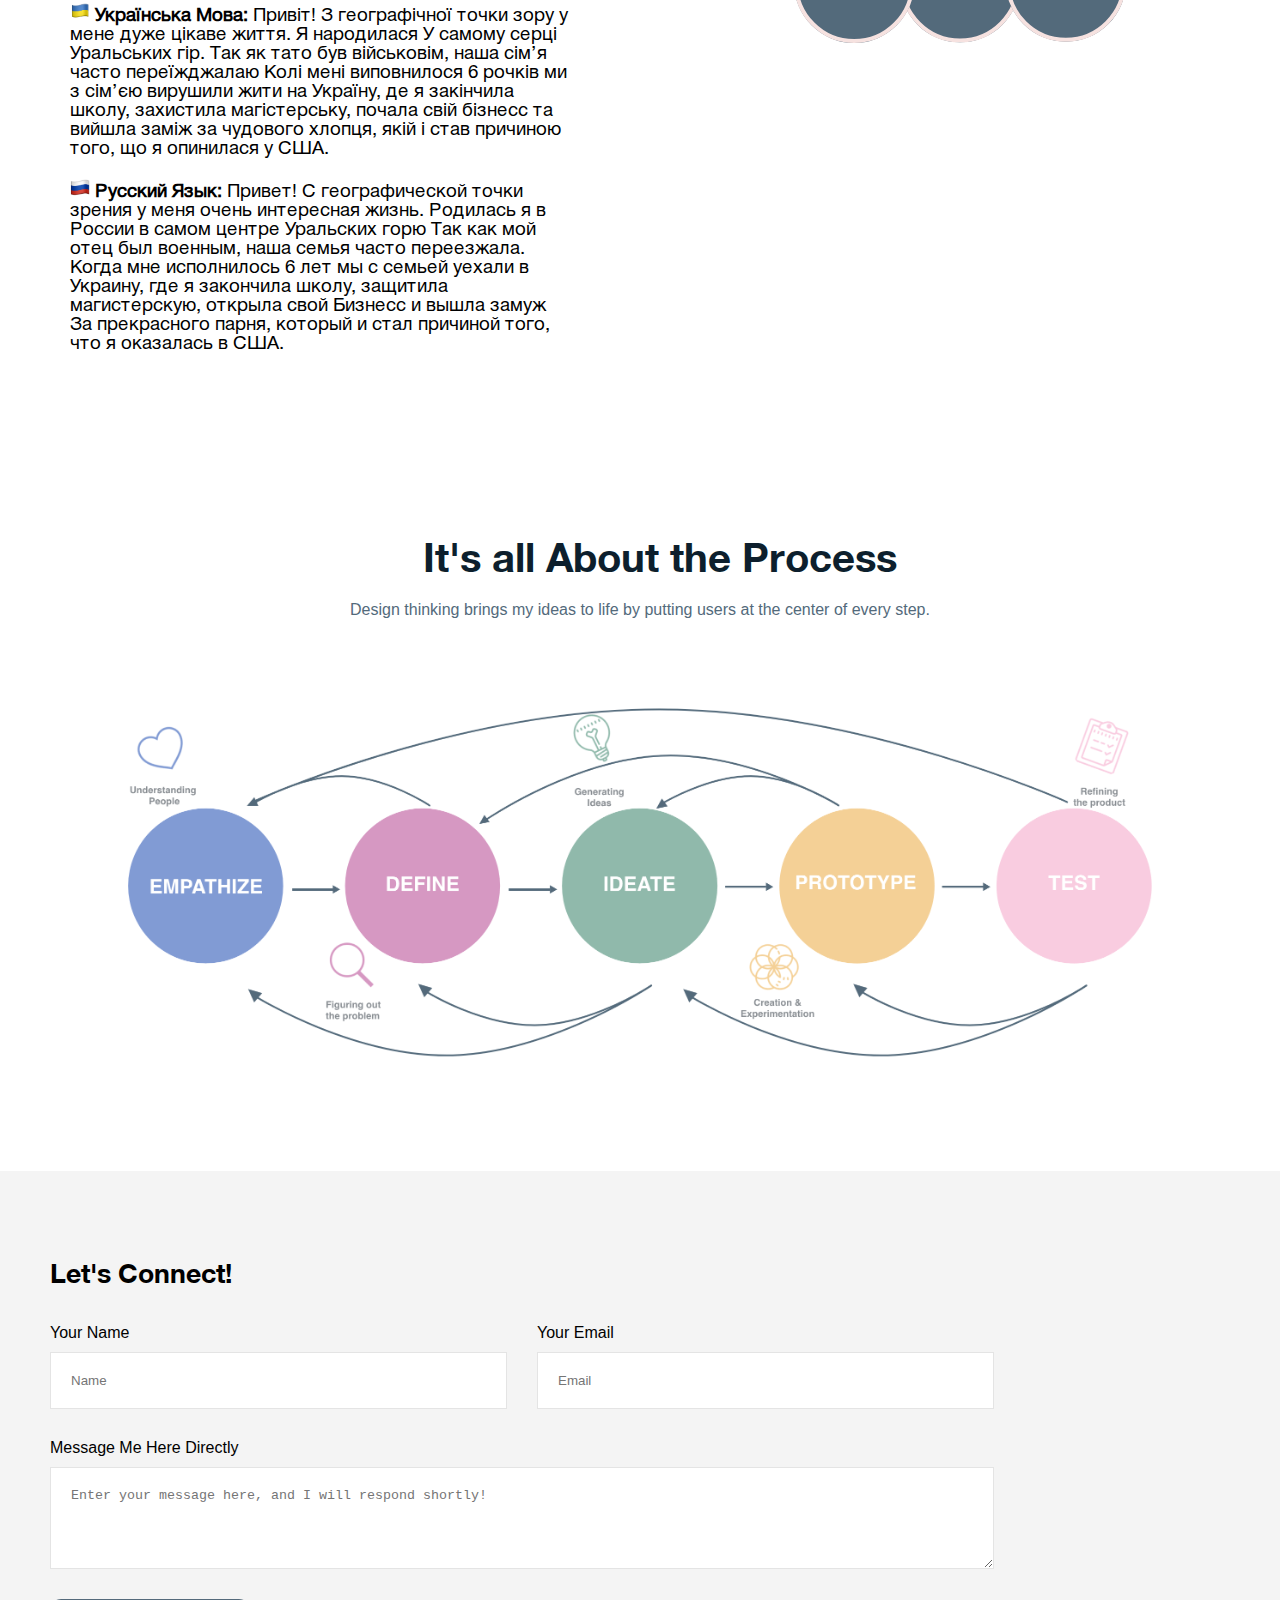
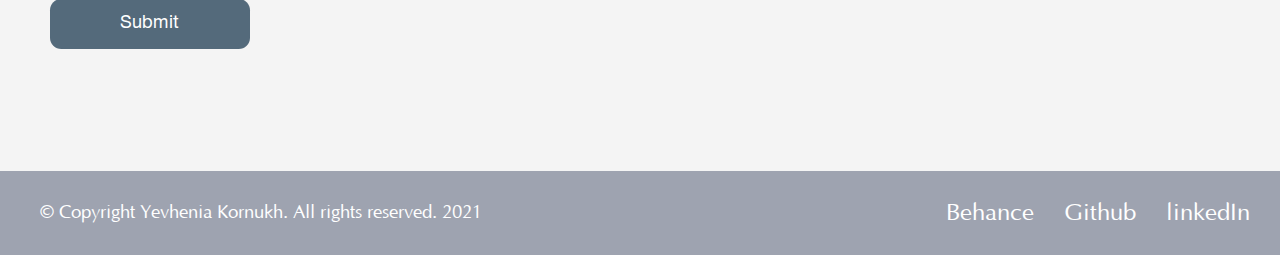
==== commit cbbc6581: "fonts fixed" ====
--- a/index.html
+++ b/index.html
@@ -1,16 +1,16 @@
 <!DOCTYPE html>
 
 <head>
-  <!-- Global site tag (gtag.js) - Google Analytics -->
-<script async src="https://www.googletagmanager.com/gtag/js?id=G-0T0E7N9P7V"></script>
-<script>
-  window.dataLayer = window.dataLayer || [];
-  function gtag(){dataLayer.push(arguments);}
-  gtag('js', new Date());
-
-  gtag('config', 'G-0T0E7N9P7V');
-</script>
-    
+ <!-- Global site tag (gtag.js) - Google Analytics -->
+    <script async src="https://www.googletagmanager.com/gtag/js?id=G-0T0E7N9P7V"></script>
+    <script>
+        window.dataLayer = window.dataLayer || [];
+        function gtag() { dataLayer.push(arguments); }
+        gtag('js', new Date());
+
+        gtag('config', 'G-0T0E7N9P7V');
+    </script>
+
     <meta charset="utf-8">
     <title>Yevheniia Kornukh</title>
 
@@ -26,13 +26,14 @@
         })(window, document, 'https://static.hotjar.com/c/hotjar-', '.js?sv=');
     </script>
 
-    <link href="css/nav.css" rel="stylesheet" type="text/css">
-    <link href="css/style.css" rel="stylesheet" type="text/css">
     <link href="https://fonts.gstatic.com" rel="preconnect">
     <link href="https://fonts.googleapis.com/css2?family=Poppins:wght@700&display=swap" rel="stylesheet">
     <link href="https://fonts.googleapis.com/css2?family=Poppins:ital,wght@0,400;0,700;1,500&display=swap" rel="stylesheet">
     <link href="https://cdnjs.cloudflare.com/ajax/libs/font-awesome/4.7.0/css/font-awesome.min.css" rel="stylesheet">
-    </head>
+    <link href="css/nav.css" rel="stylesheet" type="text/css">
+    <link href="css/style.css" rel="stylesheet" type="text/css">
+
+</head>
 
 <body>
 
@@ -65,10 +66,10 @@
                 experience for each project.
             </p>
             <br>
-            <a target="_blank" href="Yevheniia_Kornukh_Resume.pdf" class="button">Veiw My Resume</a>
+            <a target="_blank" href="Yevheniia_Kornukh_Resume.pdf" class="button">View My Resume</a>
         </div>
         <div id="avatar">
-            <img src="images/Avatar.png">
+            <img src="images/avatar.svg">
         </div>
     </section>
     <h2 id="projects">Projects</h2>
--- a/css/nav.css
+++ b/css/nav.css
@@ -1,10 +1,3 @@
-@font-face {
-  font-family: "Pumpkin Story";
-  src: /*url('myfont.woff2') format('woff2'),
-         url('myfont.woff') format('woff'),*/ url("../fonts/Pumpkin Story.ttf")
-    format("truetype");
-}
-
 @font-face {
   font-family: "Optima";
   font-style: normal;
--- a/css/style.css
+++ b/css/style.css
@@ -1,10 +1,3 @@
-@font-face {
-    font-family: 'Pumpkin Story';
-    src: /*url('myfont.woff2') format('woff2'),
-         url('myfont.woff') format('woff'),*/
-         url('../fonts/Pumpkin Story.ttf') format('truetype');
-}
-
 @font-face {
     font-family: 'Optima';
     font-style: normal;
@@ -18,9 +11,9 @@
     src: local('Helvetica Neu Bold'), url('../fonts/Helvetica Neu Bold.ttf') format('truetype');
 }
 @font-face {
-    font-family: 'HelveticaNeue Light';
+    font-family: 'Helvetica Neue';
     font-weight: normal;
-    src: local('HelveticaNeue Light'), url('../fonts/HelveticaNeue Light.ttf') format('truetype');
+    src: local('Helvetica Neue'), url('../fonts/HelveticaNeueCyr-Roman.ttf') format('truetype');
 }
 
 #logo:hover {
@@ -44,7 +37,7 @@
     z-index: 40;
 }
 
-#navigation {
+/* #navigation {
     display: flex;
     width: 50%;
     align-items: center;
@@ -55,7 +48,7 @@
 
 #navigation p {
     margin-right: 60pt;
-}
+} */
 
 h4 a {
     text-decoration: none;
@@ -325,7 +318,7 @@
     }
     
     .projectOverview h4 {
-        font: 12pt 'Helvetica Neue';
+        font: 12pt 'Helvetica Neu Bold';
         font-weight: bold;
     }
  
@@ -509,7 +502,7 @@
     }
     
     .projectOverview h4 {
-        font: 16pt 'Helvetica Neue';
+        font: 16pt 'Helvetica Neu Bold';
         font-weight: bold; 
     }
     
@@ -534,7 +527,7 @@
     }
 
     h4 {
-        font: 20pt 'Helvetica Neue';
+        font: 20pt 'Helvetica Neu Bold';
         font-weight: bold;
     }
 
@@ -722,8 +715,9 @@
     line-height: 25px;
     text-decoration: none;
     border-style: inherit;
-    font-family: 'Helvetica Neue';
-    font-size: 18px;
+    /* font: 18px 'Helvetica Neue'; */
+    font: 18px 'Helvetica Neue';
+    /* font: 18px 'Helvetica Neu Bold'; */
     transition: 0,5s;
     /* margin-left: 50px; */
 }
